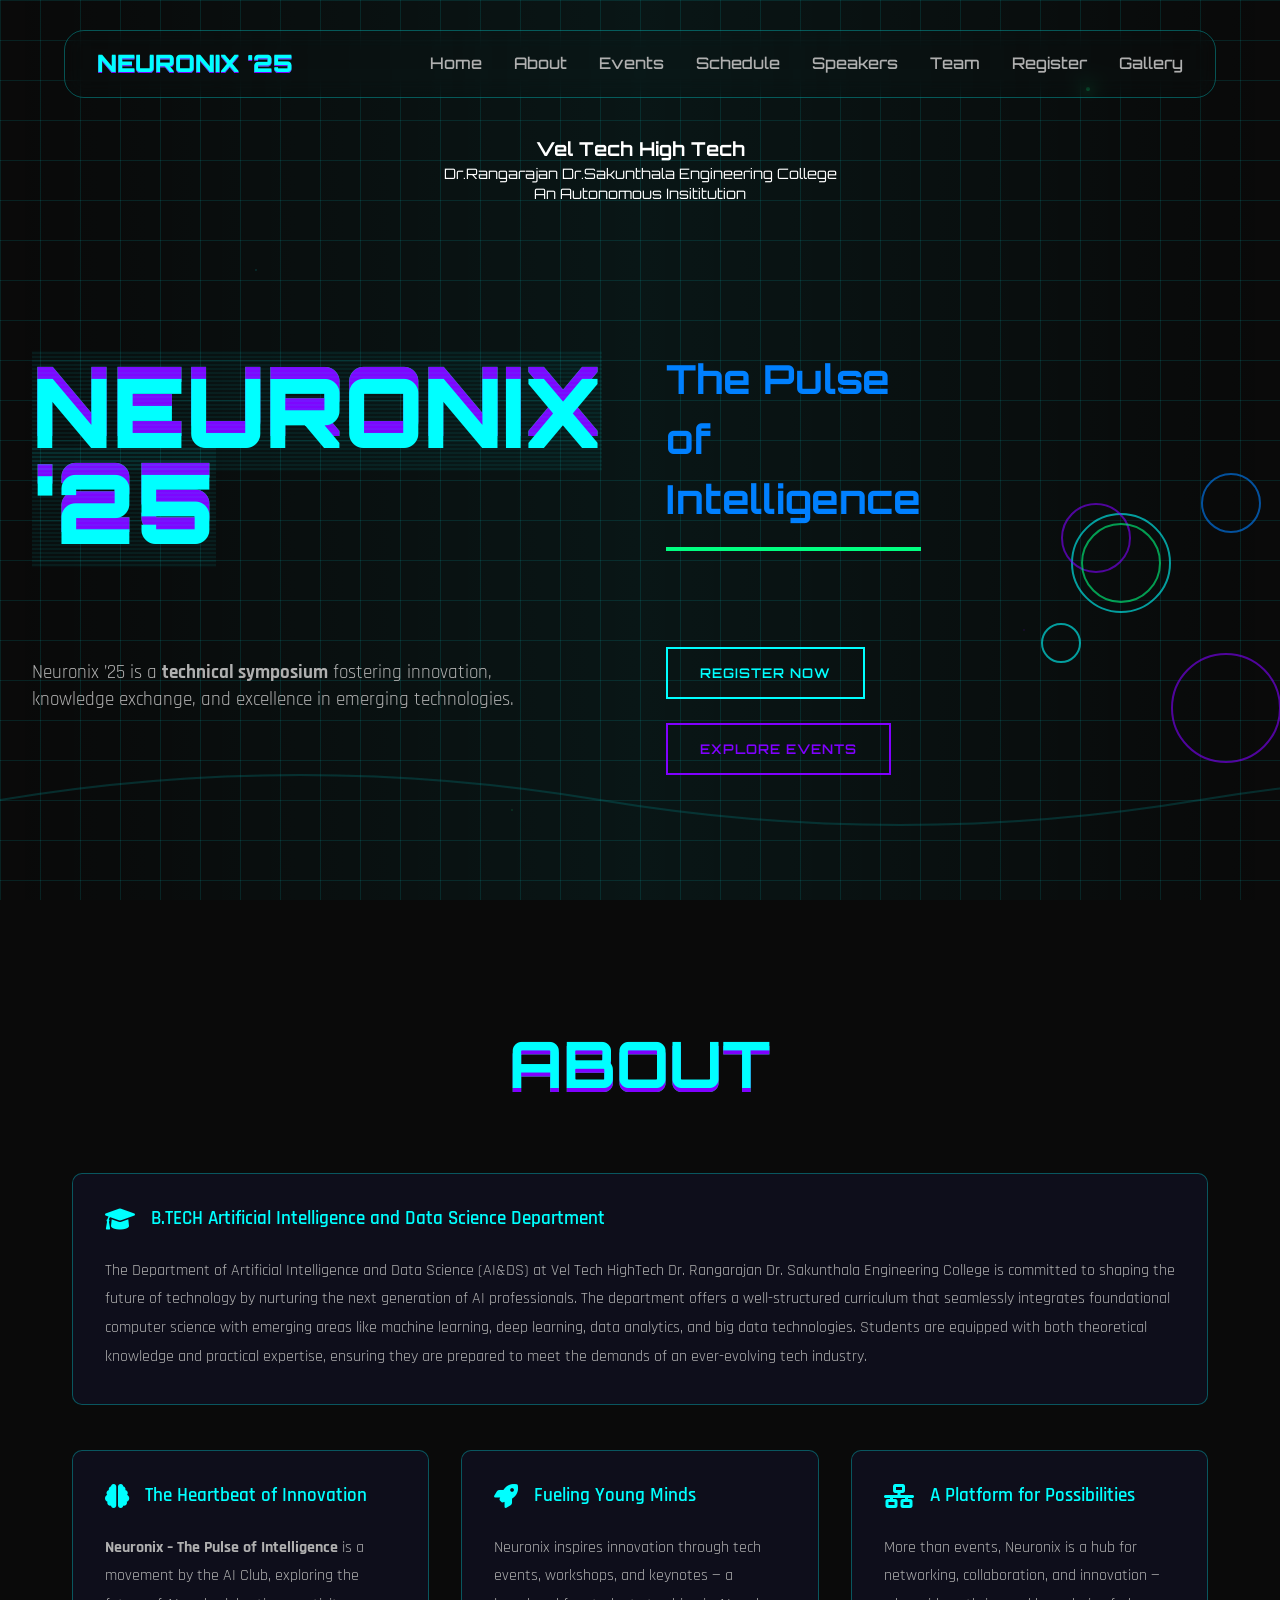
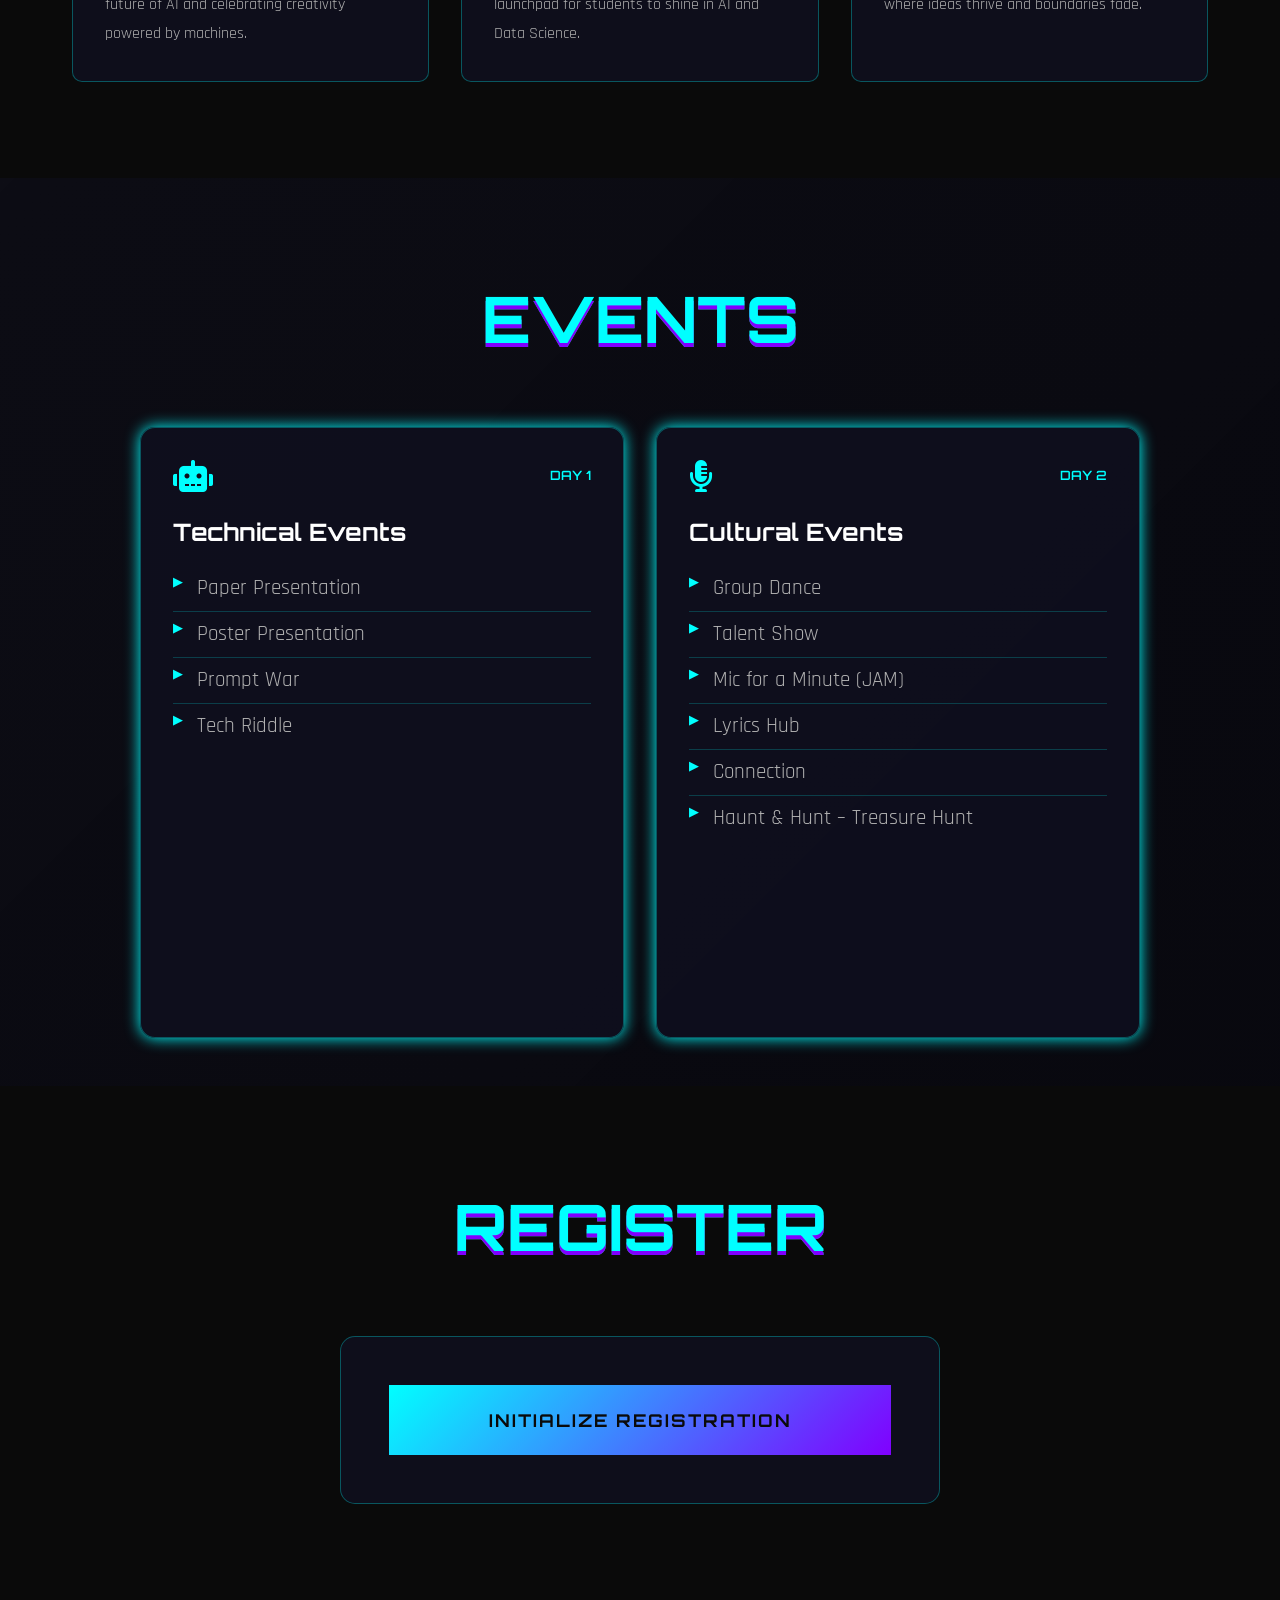
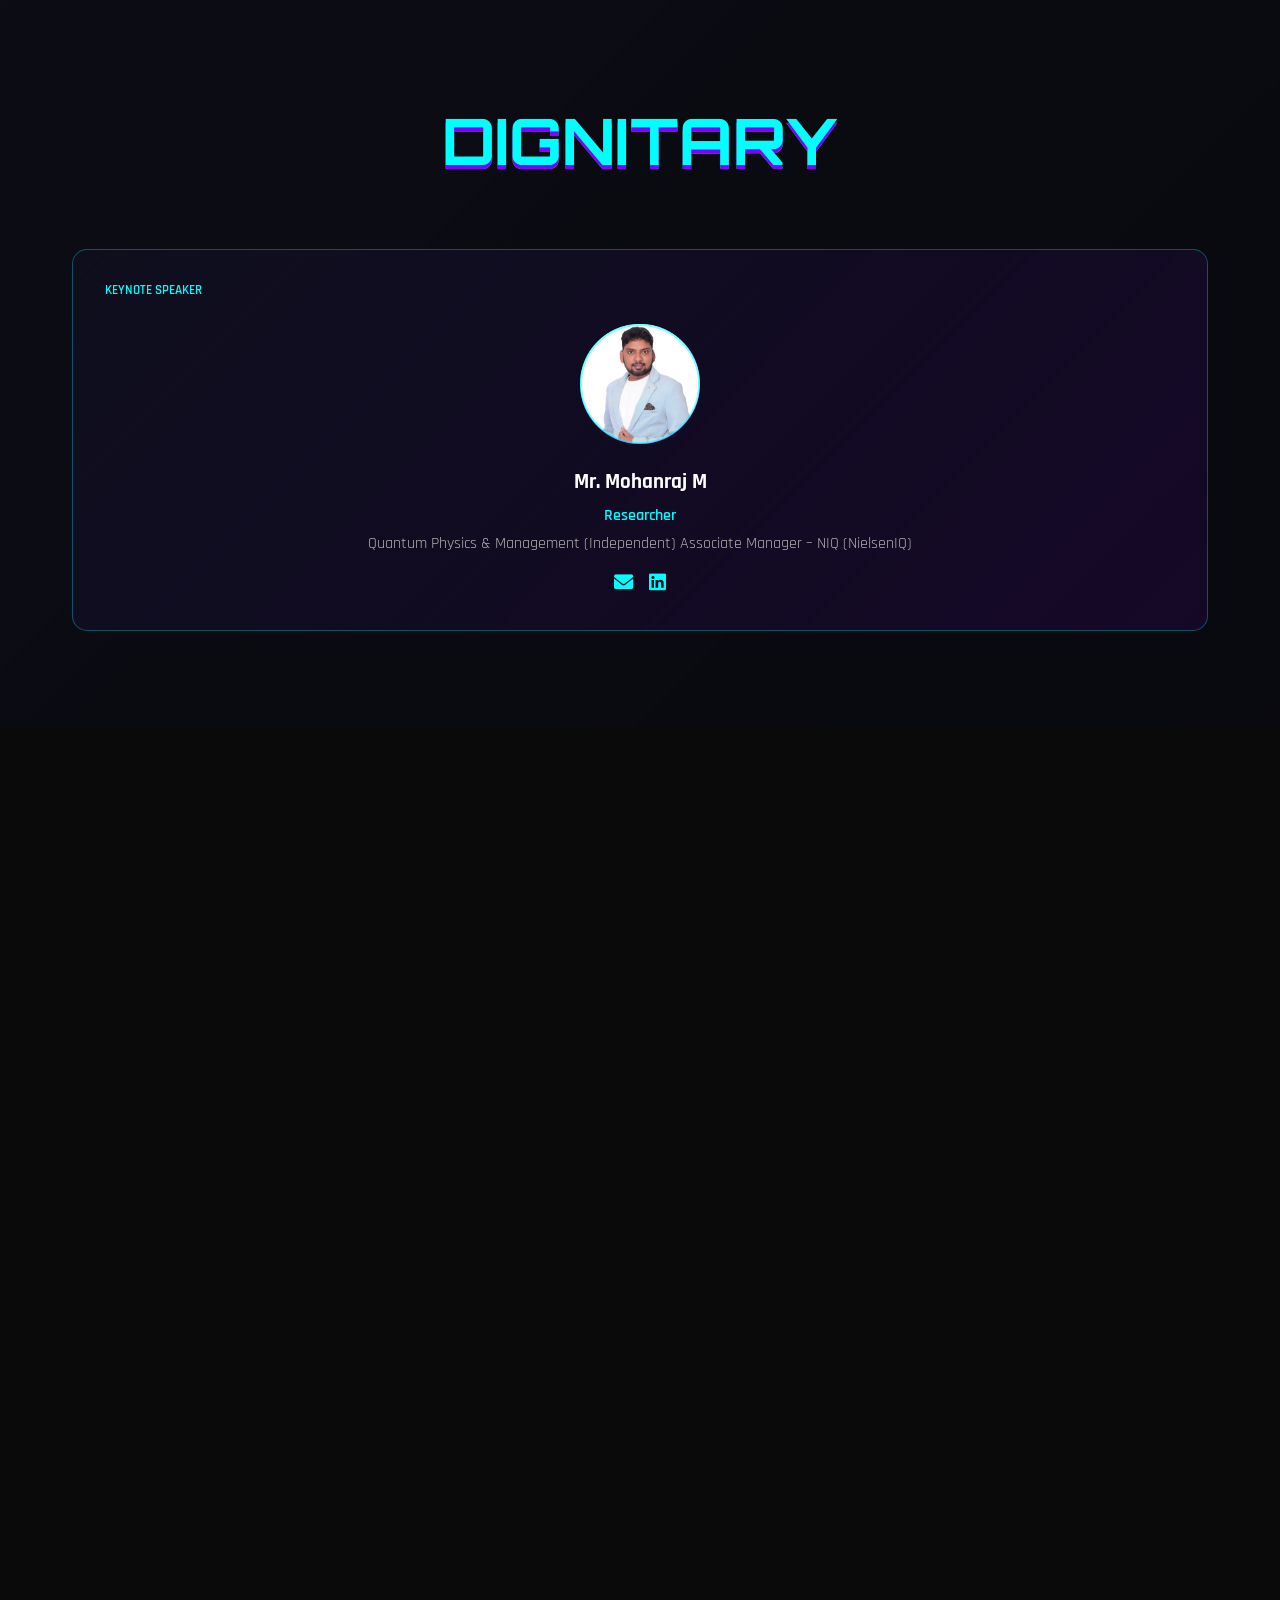
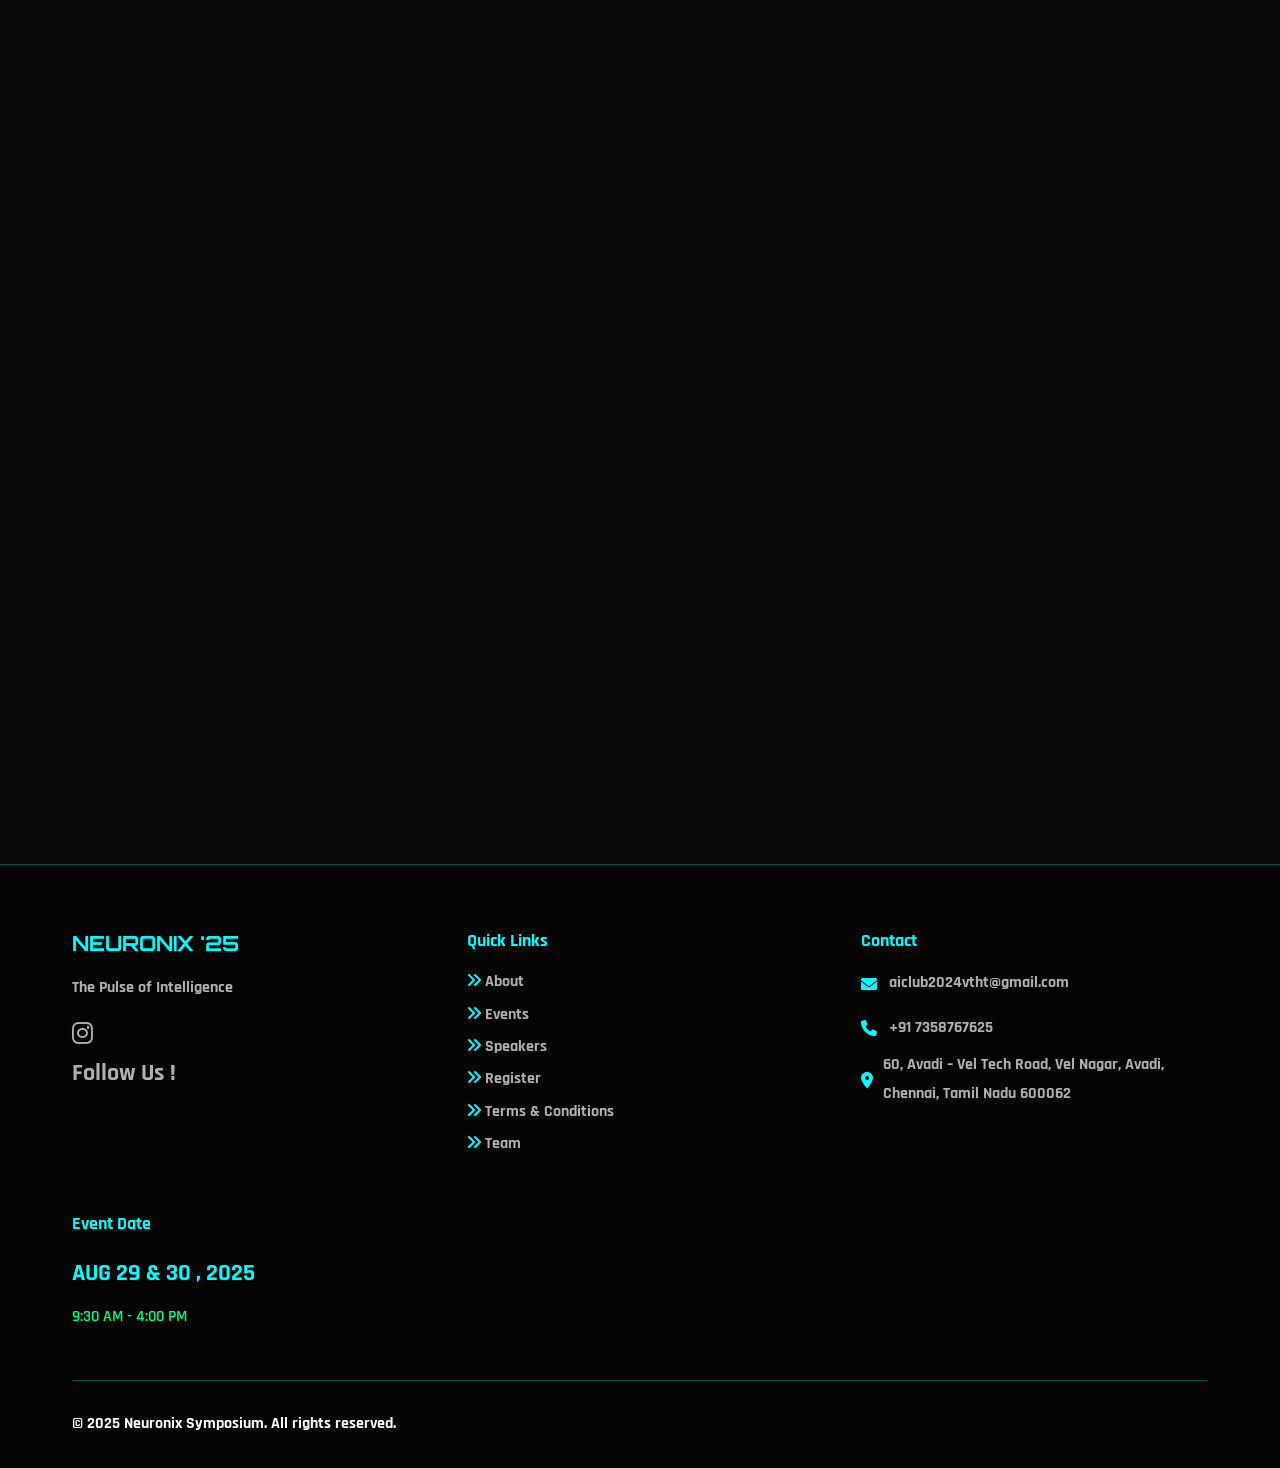
==== index.html @ be07443c "final" ====
<!DOCTYPE html>
<html lang="en">
<head>
    <meta charset="UTF-8">
    <meta name="viewport" content="width=device-width, initial-scale=1.0">
    <title>Neuronix '25 - The Pulse of Intelligence</title>
    <link rel="stylesheet" href="styles.css">
    <link href="https://fonts.googleapis.com/css2?family=Orbitron:wght@400;700;900&family=Rajdhani:wght@300;400;500;600;700&display=swap" rel="stylesheet">
    <link rel="stylesheet" href="https://cdnjs.cloudflare.com/ajax/libs/font-awesome/6.0.0/css/all.min.css">
</head>
<body>
    <iframe src="music.html" allow="autoplay" style="display: none;"></iframe>


    <!-- Background Animations -->
    <div class="bg-animation">
        <div class="neural-network"></div>
        <div class="data-stream"></div>
        <div class="circuit-board"></div>
        <div class="brainwave"></div>
    </div>

    <!-- Navigation -->
    <nav class="navbar">
        <div class="nav-container">
            <!-- <a href="index.html" class="nav-logo ">
                NEURONIX '25
                <img src="assets/image/logo.png" alt="" width="100px" height="50px">
            </a> -->
            <div class="nav-logo">
                <span class="glitch" data-text="NEURONIX '25">NEURONIX '25</span>
            </div>
            <ul class="nav-menu">
                <li><a href="#home" class="nav-link">Home</a></li>
                <li><a href="#about" class="nav-link">About</a></li>
                <li><a href="#events" class="nav-link">Events</a></li>
                <li><a href="#schedule" class="nav-link">Schedule</a></li>
                <li><a href="#speakers" class="nav-link">Speakers</a></li>
                <li><a href="#team" class="nav-link">Team</a></li>
                <li><a href="#register" class="nav-link">Register</a></li>
                <li><a href="gallery.html" class="nav-link gallery">Gallery</a></li>
                <!-- <li><a href="coreteam.html" class="nav-link CoreTeam">CoreTeam</a></li> -->

            </ul>
            <div class="hamburger">
                <span></span>
                <span></span>
                <span></span>
            </div>
        </div>
    </nav>
    <div class="clg-name">
        <!-- <img src="assets/image/logo.png" alt="Left Logo" class="logo left-logo"> -->
        <h3>Vel Tech High Tech</h3>
        <p>Dr.Rangarajan Dr.Sakunthala Engineering College</p>
        <p>An Autonomous Insititution</p>
    </div>

    <!-- Hero Section -->
    <section id="home" class="hero">
        <div class="hero-content">
            <h1 class="hero-title">
                <span class="glitch scanlines" data-text="NEURONIX '25">NEURONIX '25</span>
            </h1>
            <h2 class="hero-subtitle">
                <span class="pulse-text">The Pulse of Intelligence</span>
                <div class="heartbeat-line"></div>
            </h2>
            <p class="hero-description">
                Neuronix ’25 is a <strong>technical symposium</strong>  fostering innovation, knowledge exchange, and excellence in emerging technologies.
            </p>
            <div class="hero-buttons">
                <button class="cyber-btn primary" data-sound="button">
                    <span>Register Now</span>
                    <div class="btn-glow"></div>
                </button>
                <button class="cyber-btn secondary" data-sound="button">
                    <span>Explore Events</span>
                    <div class="btn-glow"></div>
                </button>
            </div>
        </div>
        <div class="hero-visual">
            <div class="hologram-container">
                <div class="hologram-brain">
                    <div class="brain-layer"></div>
                    <div class="brain-layer"></div>
                    <div class="brain-layer"></div>
                    <div class="brain-layer"></div>
                    <div class="brain-layer"></div>
                    <div class="brain-layer"></div>

                </div>
            </div>
        </div>
    </section>

    <!-- About Section -->
    <section id="about" class="about">
        <div class="container">
            <h2 class="section-title">
                <span class="glitch" data-text="ABOUT">ABOUT</span>
            </h2>
            <div class="dashboard-panel floating-panel" data-panel="1">
                    <div class="panel-header">
                        <i class="fas fa-graduation-cap"></i>
                        <span>B.TECH Artificial Intelligence and Data Science Department</span>
                    </div>
                    <div class="panel-content">
                        <p>The Department of Artificial Intelligence and Data Science (AI&DS) at Vel Tech HighTech Dr. Rangarajan Dr. Sakunthala Engineering College is committed to shaping the future of technology by nurturing the next generation of AI professionals. The department offers a well-structured curriculum that seamlessly integrates foundational computer science with emerging areas like machine learning, deep learning, data analytics, and big data technologies. Students are equipped with both theoretical knowledge and practical expertise, ensuring they are prepared to meet the demands of an ever-evolving tech industry.</p>
                    </div>
            </div>
            <br> <br>
            <div class="dashboard">
                <div class="dashboard-panel floating-panel" data-panel="1">
                    <div class="panel-header">
                        <i class="fas fa-brain"></i>
                        <span>The Heartbeat of Innovation</span>
                    </div>
                    <div class="panel-content">
                        <p><strong>Neuronix – The Pulse of Intelligence</strong> is a movement by the AI Club, exploring the future of AI and celebrating creativity powered by machines.</p>
                    </div>
                </div>
                <div class="dashboard-panel floating-panel" data-panel="2">
                    <div class="panel-header">
                        <i class="fas fa-rocket"></i>
                        <span>Fueling Young Minds</span>
                    </div>
                    <div class="panel-content">
                        <p>Neuronix inspires innovation through tech events, workshops, and keynotes — a launchpad for students to shine in AI and Data Science.</p>
                    </div>
                </div>
                <div class="dashboard-panel floating-panel" data-panel="3">
                    <div class="panel-header">
                        <i class="fas fa-network-wired"></i>
                        <span>A Platform for Possibilities</span>
                    </div>
                    <div class="panel-content">
                        <p>More than events, Neuronix is a hub for networking, collaboration, and innovation — where ideas thrive and boundaries fade.</p>
                    </div>
                </div>
            </div>
        </div>
    </section>

  <!-- Events Section -->
    <section id="events" class="events">
        <div class="container">
            <h2 class="section-title">
                <span class="glitch" data-text="EVENTS">EVENTS</span>
            </h2>
            <div class="events-grid">
                <div class="event-card hologram-card" data-event="Day1">
                    <div class="card-front">
                        <div class="card-header">
                            <i class="fas fa-robot"></i>
                            <span>Day 1</span>
                        </div>
                        <div class="card-content">
                            <h3>Technical Events</h3>
                            <ul class="event-list">
                                <li class="event-item">
                                    Paper Presentation
                                    <div class="event-description">
                                        <strong>Description:</strong> <br>
The Paper Presentation event offers a platform for individuals or teams to showcase their innovative ideas, research insights, or project outcomes through a technical paper. Topics can cover any domain within Artificial Intelligence and its applications, including Machine Learning, Data Science, Natural Language Processing, Computer Vision, AI in industry, society, and emerging technologies. The goal is to encourage original thinking, real-world relevance, and technical communication.
<br> <br>
<strong>Rules and Guidelines:</strong> <br>

Participation can be individual or in teams (maximum 3 members).
<br>
Abstract submission is mandatory (PDF format, maximum 300 words).
<br><br>
Final paper (if applicable) should follow IEEE or standard technical paper format (maximum 6 pages).
<br><br>
Participants must use slides (PPT or PDF format) for presentation and bring them on a USB drive.
<br><br>
<strong>Presentation Time:</strong><br>
 7 minutes + 3 minutes for Q&A.
<br>
All content must be original. Plagiarism will result in disqualification.
<br><br>
All team members must be present during the session.
<br><br>
Judges’ decisions will be final.
<br>
Certificates will be awarded to all presenting participants.

                                    </div>
                                </li>
                                <li class="event-item">
                                    Poster Presentation
                                    <div class="event-description">
                                        <strong>Description:</strong><br>
The Poster Presentation event invites participants to visually present their innovative ideas, projects, or research through engaging and informative posters. Topics can include any field of Artificial Intelligence and its applications such as Machine Learning, Data Science, Computer Vision, Deep Learning, and related emerging domains. This format allows for concise yet impactful communication of concepts.
<br><br>
<strong>Rules and Guidelines:</strong><br>

Participation can be individual or in teams (maximum 3 members).
<br>
Abstract submission is not required for poster presentations.
<br><br>
Posters must be printed in A2 or A1 size and brought to the venue.
<br><br>
<strong>Explanation Time: </strong><br>
Maximum 5 minutes per team during evaluation.
<br><br>
All content must be original. Plagiarism will result in disqualification.
<br><br>
All team members must be present during their session.
<br><br>
Judges’ decisions will be final.
<br>
Certificates will be awarded to all presenting participants.
                                    </div>
                                </li>
                                <li class="event-item">
                                    Prompt War
                                    <div class="event-description">
                                        <strong>Description:</strong> <br>
In this AI-powered challenge, participants will showcase their skill in prompt engineering—the craft of designing effective and intelligent instructions for AI models. From solving logical puzzles to generating creative content, participants must think quickly and communicate clearly to get the best possible outputs from the AI. It’s not just what you say—it’s how you prompt it. <br>

<br><strong>Rules and Guidelines:</strong> <br>


This is an individual event. <br>

Prompts will be crafted live based on specific tasks or categories, such as creative writing, code generation, summarization, image generation (if applicable), etc. <br>

AI outputs will be generated and evaluated in real-time using pre-set models/tools provided by the organizers. <br> <br>

Each participant will be given 3 different tasks, with a fixed time limit (e.g., 5 minutes per prompt). <br> <br>

Participants must submit their final prompt and the corresponding output within the allotted time. <br> <br>

Evaluation will be based on the effectiveness, creativity, and relevance of the prompt-output pair. <br> <br>

Judges’ decisions will be final. Certificates will be issued to winners and participants.
                                    </div>
                                </li>
                                <li class="event-item">
                                    Tech Riddle
                                    <div class="event-description">
                                        <strong>Description:</strong>
Techriddle is a fast-paced and brain-teasing event where participants must decode riddles, puzzles, and clues related to technology, computer science, AI, and the digital world. Whether it’s cracking logic-based challenges or identifying tech tools from cryptic hints, this event will test your wit, problem-solving ability, and tech-savviness under pressure. <br><br>

<strong>Rules and Guidelines:</strong> <br>

This is an individual event.
Participants will be presented with a series of tech-based riddles or puzzles—ranging from logical reasoning to decoding abbreviations, identifying tech personalities, or solving coding-themed brainteasers.
<br><br>
<strong>Each participant will get:</strong><br>
5 riddles/tasks in total
Fixed time limit (e.g., 15 minutes) to solve and submit answers.
<br><br>
Riddles may include formats such as:
Cryptic tech phrases. Visual/code-based hints. Logical deduction puzzles
<br><br>
“Guess the gadget/person/language/tool” style questions, Use of mobile phones, internet, or external help is strictly prohibited.
<br><br>
Judges’ decisions are final.
Certificates will be issued to winners and participants.
                                    </div>
                                </li>
                            </ul>

                        </div>
                    </div>
                    <div class="card-back">
                        <h3>About Day 1</h3>
                        <p>Experience the cutting-edge of technology with AI-focused workshops, research presentations, and thrilling tech challenges.</p>
                        <button class="view-more-btn" data-sound="modal">Register</button>
                    </div>
                </div>

                <div class="event-card hologram-card" data-event="Day2">
                    <div class="card-front">
                        <div class="card-header">
                            <i class="fa-solid fa-microphone-lines"></i>
                            <span>Day 2</span>
                        </div>
                        <div class="card-content">
                            <h3>Cultural Events</h3>
                            <ul class="event-list">
                                <li class="event-item">
                                    Group Dance
                                    <div class="event-description">
                                        <strong>Description:</strong><br>
Get ready to set the stage on fire! Group Dance is a high-energy event where rhythm meets creativity. Teams of passionate dancers will showcase their coordination, expressions, and choreography as they compete to impress the audience and judges. Whether it’s classical, hip-hop, fusion, or freestyle—bring your best moves and steal the spotlight!
<br><br>
<strong>Rules and Guidelines:</strong><br>
This is a team event. <br>
Each team can have about 7 members. <br><br>

<strong>Performance Time:</strong>
Maximum: 6 minutes
<br><br>
Props are allowed, but teams must bring their own and ensure safety.
<br><br>
Music must be submitted in MP3 format at least 2 days before the event to the cordinator.
<br><br>
Judges’ decisions are final. <br>
Certificates will be provided to winners and participants.
                                    </div>
                                </li>
                                <li class="event-item">
                                    Talent Show
                                    <div class="event-description">
                                        <strong>Description:</strong><br>
Everyone has a spark—Show Off is your stage to let it shine! Whether it’s dancing, singing, mimicry, beatboxing, stand-up comedy, or any other special skill, this event is all about celebrating individuality and talent. Step up solo, bring your best, and own the spotlight in front of an enthusiastic crowd!
<br><br>
<strong>Rules and Guidelines:</strong><br>
This is an individual event. <br>
Participants can perform any one talent of their choice, such as:
<br><br>
Dance. Singing. Mimicry. Beatboxing. Stand-up comedy. Instrumental music. Poetry or storytelling. Magic tricks or other unique personal skills
<br><br>
<strong>Performance Time:</strong><br>
Maximum: 6 minutes
<br><br>
Music tracks or supporting materials (if needed) must be submitted 2 days before the event in MP3 or standard format to the cordinator. Props are allowed but must be brought by the participant.
<br><br>
Judges’ decisions are final. Certificates will be given to winners and participants.
                                    </div>
                                </li>
                                <li class="event-item">
                                    Mic for a Minute (JAM)
                                    <div class="event-description">
                                        <strong>Description:</strong>
Ready. Set. Speak! Mic for a Minute is a thrilling test of spontaneity, fluency, and presence of mind. Participants must speak non-stop for one minute on a surprise topic—without repetition, hesitation, or deviation. It’s a fun, fast-paced event that challenges your wit, vocabulary, and ability to think on your feet! <br><br>

<strong>Rules and Guidelines:</strong>
This is an individual event.
Topics will be given on the spot. Each participant must speak continuously for 1 minute on the assigned topic.
<br><br>
The goal is to avoid:
Repetition (no repeating words or ideas). Hesitation (no unnatural pauses, fillers like "um", "uh"). Deviation (stay on the topic without straying). A moderator will monitor errors. Participants will be stopped if they break a rule.
<br><br>

Top scorers may face a final JAM round for the title. <br>
Judges’ decisions are final. <br>
Certificates will be issued to winners and participants.
                                    </div>
                                </li>
                                <li class="event-item">
                                    Lyrics Hub
                                    <div class="event-description">
                                        <strong>Description:</strong>
Think you know your favorite songs inside out? LyricsHub is the ultimate lyrical challenge where participants must identify songs from incomplete lines, twisted phrases, or hummed tunes. Whether you're a pop lover, a classical fan, or a Bollywood buff, your lyrical memory and music sense will be put to the test! <br><br>

<strong>Rules and Guidelines:</strong>
This is an individual or duo event.
<br>
Participants will be given audio clips, text snippets, or jumbled lyrics from popular songs.
<br><br>
Each participant/team will face a set of 5 challenges: <br>
Identify the song name and/or artist.Complete the missing lyrics.Unjumble the lyrics. Guess the song from a humming/audio clip. Rapid-fire round (optional/finalists only)
<br><br>
Time limit: Around 30 seconds per question.
<br><br>
No use of mobile phones or external help. Any such attempt will lead to disqualification. <br>
Bonus points for accuracy in lyrics  Judges’ decisions are final.Certificates will be awarded to winners and participants.
                                    </div>
                                </li>
                                <li class="event-item">
                                    Connection
                                    <div class="event-description">
                                        <strong>Description:</strong><br>
Connection is a mind-bending quiz event where logic meets creativity. Participants are presented with a series of clues—images, words, symbols, or phrases—and must find the hidden link that connects them all. It’s not just about what you see—it’s about how you think. Decode, connect, and conquer! <br><br>

<strong>Rules and Guidelines:</strong>
This is a team event. Each team can have 2–3 members. <br>

The event consists of multiple rounds such as: <br>

<strong>Visual Round:</strong> Identify the common connection between 3–4 images. <br>
<strong>Verbal Round:</strong> Connect a set of words, names, or facts. <br>
<strong>Audio/Video Round:</strong> Guess the theme from sound clips or short video clues. <br> <br>
Final Rapid Connect Round (for top-scoring teams): Quick-fire connections with increasing difficulty.
<br><br>
Each question will have a time limit (e.g., 30–60 secs). <br>
No use of mobile phones or internet during the event. Judges’/Quizmaster's decisions are final. Certificates will be given to winners and participants.
                                    </div>
                                </li>
                                <li class="event-item">
                                    Haunt & Hunt – Treasure Hunt
                                    <div class="event-description">
                                        <strong>Description:</strong><br>
Get ready to dive into a world of mystery, clues, and adrenaline! Haunt & Hunt is not your typical treasure hunt—it’s a race against time packed with riddles, haunted twists, and mind-boggling tasks. Participants must solve clues, decode messages, and uncover hidden secrets across the venue to reach the final treasure. Only the smartest, fastest, and most daring team will win the ultimate prize!
<br><br>
<strong>Rules and Guidelines:</strong><br>
This is an individual event. Participants will be given the first clue to begin the hunt. Solving each clue leads to the next location or challenge.
<br><br>
The event will include: <br>
Riddle-solving. Physical challenges or tasks. Observation and logic-based puzzles.
<br><br>
Themed zones (e.g., “haunted” checkpoints) for added thrill. Total number of checkpoints: 5 to 7, depending on the venue and time.
<br><br>
Time limit: participants must complete the hunt within the given time (e.g., 45–60 minutes).
<br><br>
<strong>Rules to follow:</strong><br>
No use of mobile phones or external help. Do not damage any property or clue materials. Stick together as a team—splitting is not allowed. Cheating or tampering with other team clues leads to disqualification. The team that reaches the final treasure first (with all clues completed correctly) will be declared the winner.
<br>
Judges' decisions are final. Certificates will be awarded to winners and all participants.
                                    </div>
                                </li>
                            </ul>

                        </div>
                    </div>
                    <div class="card-back">
                        <h3>About Day 2</h3>
                        <p>Showcase your creativity and talent through diverse cultural activities, performances, and interactive entertainment events.</p>
                        <button class="view-more-btn" data-sound="modal">Register</button>
                    </div>
                </div>
            </div>
        </div>
    </section>

        <!-- Registration Section -->
    <section id="register" class="registration">
        <div class="container">
            <h2 class="section-title">
                <span class="glitch" data-text="REGISTER">REGISTER</span>
            </h2>
            <div class="registration-form">
                <form id="regForm" class="cyber-form">
                    <!-- <div class="scan-line"></div>
                    <div class="form-header">
                        <h3>ACCESS REQUEST</h3>
                        <span class="form-id">FORM-REG-001</span>
                    </div> -->
                    
                    <!-- <div class="form-group">
                        <label for="fullName">Full Name</label>
                        <input type="text" id="fullName" name="fullName" required>
                        <div class="input-underline"></div>
                    </div>

                    <div class="form-group">
                        <label for="email">Email Address</label>
                        <input type="email" id="email" name="email" required>
                        <div class="input-underline"></div>
                    </div>

                    <div class="form-group">
                        <label for="institution">Institution</label>
                        <input type="text" id="institution" name="institution" required>
                        <div class="input-underline"></div>
                    </div>

                    <div class="form-group">
                        <label for="category">Category</label>
                        <select id="category" name="category" required>
                            <option value="">Select Category</option>
                            <option value="student">Student</option>
                            <option value="faculty">Faculty</option>
                            <option value="professional">Professional</option>
                            <option value="researcher">Researcher</option>
                        </select>
                        <div class="input-underline"></div>
                    </div>

                    <div class="form-group">
                        <label for="interests">Areas of Interest</label>
                        <textarea id="interests" name="interests" rows="3" placeholder="What AI topics interest you most?"></textarea>
                        <div class="input-underline"></div>
                    </div> -->

                    <button type="submit" class="cyber-btn submit-btn" data-sound="form">
                        <span class="btn-text">INITIALIZE REGISTRATION</span>
                        <div class="btn-scanner"></div>
                        <div class="btn-glow"></div>
                    </button>

                    <div class="processing-overlay">
                        <div class="processing-text">PROCESSING...</div>
                        <div class="processing-bar"></div>
                    </div>
                    
                </form>
            </div>
        </div>
    </section>
   

    <!-- Speakers Section -->
    <section id="speakers" class="speakers">
        <div class="container">
            <h2 class="section-title">
                <span class="glitch" data-text="DIGNITARY">DIGNITARY</span>
            </h2>
            <div class="speakers-grid">
                <div class="speaker-card holographic-id">
                    <div class="id-header">
                        <span class="access-level">KEYNOTE SPEAKER</span>
                        <!-- <span class="id-number">#001</span> -->
                    </div>
                    <div class="speaker-avatar">
                        <div class="avatar-placeholder">
                            <img src="assets/avatar/Mohanraj.webp" alt="" width="120px">
                            <!-- <i class="fas fa-user"></i> -->
                        </div>
                        <div class="hologram-effect"></div>
                    </div>
                    <div class="speaker-info">
                        <h3>Mr. Mohanraj M </h3>
                        <p class="title">Researcher</p>
                        <p class="company">Quantum Physics & Management (Independent)
Associate Manager – NIQ (NielsenIQ)</p>
                        <!-- <div class="expertise-tags">
                            <span>Deep Learning</span>
                            <span>Neural Networks</span>
                        </div> -->
                         <div class="contact-links">
                            <a href="#" class="contact-link"><i class="fas fa-envelope"></i></a>
                            <a href="https://www.linkedin.com/in/mohanraj-m-89809b145?utm_source=share&utm_campaign=share_via&utm_content=profile&utm_medium=ios_app" class="contact-link"><i class="fab fa-linkedin"></i></a>
                        </div>
                    </div>
                </div>

                <!-- <div class="speaker-card holographic-id">
                    <div class="id-header">
                        <span class="access-level">KEYNOTE SPEAKER</span>
                        <span class="id-number">#002</span>
                    </div>
                    <div class="speaker-avatar">
                        <div class="avatar-placeholder">
                            <img src="assets/avatar/woman.png" alt="" width="120px">
                            <i class="fas fa-user"></i>
                        </div>
                        <div class="hologram-effect"></div>
                    </div>
                    <div class="speaker-info">
                        <h3>Prof. Marcus Rodriguez</h3>
                        <p class="title">Machine Learning Pioneer</p>
                        <p class="company">MIT AI Lab</p>
                        <div class="expertise-tags">
                            <span>Quantum AI</span>
                            <span>Ethics</span>
                        </div>
                    </div>
                </div> -->

                <!-- <div class="speaker-card holographic-id">
                    <div class="id-header">
                        <span class="access-level">PANELIST</span>
                        <span class="id-number">#003</span>
                    </div>
                    <div class="speaker-avatar">
                        <div class="avatar-placeholder">
                            <img src="assets/avatar/man.png" alt="" width="120px">

                            <i class="fas fa-user"></i>
                        </div>
                        <div class="hologram-effect"></div>
                    </div>
                    <div class="speaker-info">
                        <h3>Dr. Aisha Patel</h3>
                        <p class="title">Robotics Engineer</p>
                        <p class="company">CyberTech Industries</p>
                        <div class="expertise-tags">
                            <span>Robotics</span>
                            <span>Computer Vision</span>
                        </div>
                    </div>
                </div> -->

                <!-- <div class="speaker-card holographic-id">
                    <div class="id-header">
                        <span class="access-level">WORKSHOP LEADER</span>
                        <span class="id-number">#004</span>
                    </div>
                    <div class="speaker-avatar">
                        <div class="avatar-placeholder">
                            <img src="assets/avatar/woman.png" alt="" width="120px">

                            <i class="fas fa-user"></i>
                        </div>
                        <div class="hologram-effect"></div>
                    </div>
                    <div class="speaker-info">
                        <h3>Alex Kim</h3>
                        <p class="title">Senior AI Developer</p>
                        <p class="company">FutureScope AI</p>
                        <div class="expertise-tags">
                            <span>NLP</span>
                            <span>Transformers</span>
                        </div>
                    </div>
                </div> -->
            </div>
        </div>
    </section>

 <!-- Schedule Section -->
    <section id="schedule" class="schedule">
        <div class="container">
            <h2 class="section-title">
                <span class="glitch" data-text="SCHEDULE">SCHEDULE</span>
            </h2>

            <div class="timeline-columns">
            <!-- Day 1 Timeline -->
                <div class="timeline-column">
                    <h3 style="font-size: 30px;" >Day 1</h3>
                    <div class="timeline">
                        <div class="timeline-item" data-time="09:00">
                            <div class="timeline-marker"></div>
                            <div class="timeline-content">
                                <h3>Opening Ceremony</h3>
                                <p><strong>Welcome address and keynote presentation</strong></p>
                                <span class="time-badge">9:30AM - 11:00AM</span>
                            </div>
                        </div>
                        <div class="timeline-item" data-time="10:30">
                            <div class="timeline-marker"></div>
                            <div class="timeline-content">
                                <h3>Duo & Group Events</h3>
                                <p> <strong>1. Paper Presentation (Group Event) <br> 2. Poster Presentation (Duo Event)</strong></p>
                                <p></p>

                                <span class="time-badge">11:00AM - 1:00PM</span>
                            </div>
                        </div>
                        <div class="timeline-item" data-time="12:00">
                            <div class="timeline-marker"></div>
                            <div class="timeline-content">
                                <h3>Duo Events</h3>
                                <p> <strong>Tech Riddle</strong></p>
                                <span class="time-badge">11:00AM - 12:00PM</span>
                            </div>
                        </div>
                        <div class="timeline-item" data-time="13:30">
                            <div class="timeline-marker"></div>
                            <div class="timeline-content">
                                <h3>Lunch Break</h3>
                                <p> <strong>Lunch will be provided for all registered participants of the symposium</strong></p>
                                <span class="time-badge">1:00PM - 2:00PM</span>
                            </div>
                        </div>
                        <div class="timeline-item" data-time="15:00">
                            <div class="timeline-marker"></div>
                            <div class="timeline-content">
                                <h3>Solo Events</h3>
                                <p><strong>Prompt War</strong></p>
                                <span class="time-badge">2:00PM - 3:00PM</span>
                            </div>
                        </div>
                        <div class="timeline-item" data-time="17:00">
                            <div class="timeline-marker"></div>
                            <div class="timeline-content">
                                <h3>Closing Ceremony</h3>
                                <p> <strong>Awards and future outlook presentation</strong></p>
                                <span class="time-badge">3:00PM - 3:30PM</span>
                            </div>
                        </div>
                    </div>
                </div>
                    <div class="timeline-column">
                    <h3 style="font-size: 30px;">Day 2</h3>
                    <div class="timeline">
                        <div class="timeline-item" data-time="09:00">
                            <div class="timeline-marker"></div>
                            <div class="timeline-content">
                                <h3>Opening Ceremony</h3>
                                <p><strong>Welcome address and keynote presentation</strong></p>
                                <span class="time-badge">9:30AM - 11:00AM</span>
                            </div>
                        </div>
                        <div class="timeline-item" data-time="10:30">
                            <div class="timeline-marker"></div>
                            <div class="timeline-content">
                                <h3>Duo Events</h3>
                                <p><strong> 1. Connection 2. Lyrics Hub <br>This Two events conndected parllelly</p>
                                <span class="time-badge">11:00AM - 12:00PM</span>
                            </div>
                        </div>
                        <div class="timeline-item" data-time="12:00">
                            <div class="timeline-marker"></div>
                            <div class="timeline-content">
                                <h3>Group Dance</h3>
                                <p> <strong> Conndected In Convention Center</strong> </p>
                                <span class="time-badge">11:00AM - 1:00PM</span>
                            </div>
                        </div>
                        <div class="timeline-item" data-time="13:30">
                            <div class="timeline-marker"></div>
                            <div class="timeline-content">
                                <h3>Lunch Break</h3>
                                <p> <strong>Lunch will be provided for all registered participants of the symposium</strong> </p>
                                <span class="time-badge">1:00PM - 2:00PM</span>
                            </div>
                        </div>
                        <div class="timeline-item" data-time="15:00">
                            <div class="timeline-marker"></div>
                            <div class="timeline-content">
                                <h3>Solo Events</h3>
                                <p> 1. Mic For Min (JAM)  2. Talent Show  <br><strong>This Two events conndected parllelly</p>
                                <span class="time-badge">2:00PM - 3:00PM</span>
                            </div>
                        </div>
                        <div class="timeline-item" data-time="17:00">
                            <div class="timeline-marker"></div>
                            <div class="timeline-content">
                                <h3>Complimentary Events</h3>
                                <p>It is a complimentary event for all pass holders</p>
                                <span class="time-badge">12:00PM - 3:30PM</span>
                            </div>
                        </div>
                    </div>
                </div>
            </div>
        </div>
    </section>

    <!-- Team Section -->
    <section id="team" class="team">
        <div class="container">
            <h2 class="section-title">
                <span class="glitch" data-text="TEAM">TEAM</span>
            </h2>
            <div class="team-grid">
                <div class="team-card access-card">
                    <div class="card-header">
                        <span class="clearance-level">PRESIDENT</span>
                        <span class="card-id">001</span>
                    </div>
                    <div class="team-avatar">
                        <div class="avatar-placeholder">
                            <img src="assets/team/Dhanush.webp" alt="" width="100px">

                            <!-- <i class="fas fa-user-tie"></i> -->
                        </div>
                    </div>
                    <div class="team-info">
                        <h3>Dhanush M</h3>
                        <p class="role">President</p>
                        <!-- <p class="department">Computer Science</p> -->
                        <!-- <div class="contact-links">
                            <a href="#" class="contact-link"><i class="fas fa-envelope"></i></a>
                            <a href="#" class="contact-link"><i class="fab fa-linkedin"></i></a>
                        </div> -->
                    </div>
                </div>

                <div class="team-card access-card">
                    <div class="card-header">
                        <span class="clearance-level">VICE PRESIDENT</span>
                        <span class="card-id">002</span>
                    </div>
                    <div class="team-avatar">
                        <div class="avatar-placeholder">
                            <img src="assets/team/ashtami.webp" alt="" width="100px">
                            <!-- <i class="fas fa-user-cog"></i> -->
                        </div>
                    </div>
                    <div class="team-info">
                        <h3>Ashtami</h3>
                        <p class="role">Vice President</p>
                        <!-- <p class="department">Vice President</p> -->
                        <!-- <div class="contact-links">
                            <a href="#" class="contact-link"><i class="fas fa-envelope"></i></a>
                            <a href="#" class="contact-link"><i class="fab fa-github"></i></a>
                        </div> -->
                    </div>
                </div>

                <div class="team-card access-card">
                    <div class="card-header">
                        <span class="clearance-level">SECRETARY</span>
                        <span class="card-id">003</span>
                    </div>
                    <div class="team-avatar">
                        <div class="avatar-placeholder">
                            <img src="assets/team/Charan.webp" alt="" width="100px">
                            <!-- <i class="fas fa-user-friends"></i> -->
                        </div>
                    </div>
                    <div class="team-info">
                        <h3>Charan B</h3>
                        <p class="role">Secretary</p>
                        <!-- <p class="department">Student Affairs</p> -->
                        <!-- <div class="contact-links">
                            <a href="#" class="contact-link"><i class="fas fa-envelope"></i></a>
                            <a href="#" class="contact-link"><i class="fab fa-twitter"></i></a>
                        </div> -->
                    </div>
                </div>

                <div class="team-card access-card">
                    <div class="card-header">
                        <span class="clearance-level">JOINT SECRETARY</span>
                        <span class="card-id">004</span>
                    </div>
                    <div class="team-avatar">
                        <div class="avatar-placeholder">
                            <img src="assets/team/Shyam Sundar.webp" alt="" width="100px">

                            <!-- <i class="fas fa-user-graduate"></i> -->
                        </div>
                    </div>
                    <div class="team-info">
                        <h3>Shyam Sundar R</h3>
                        <p class="role">Joint Secretary</p>
                        <!-- <p class="department">Machine Learning Club</p> -->
                        <div class="contact-links">
                            <a href="#" class="contact-link"><i class="fas fa-envelope"></i></a>
                            <a href="#" class="contact-link"><i class="fab fa-instagram"></i></a>
                        </div>
                    </div>
                </div>
                <div class="team-card access-card">
                    <div class="card-header">
                        <span class="clearance-level">TREASURY</span>
                        <span class="card-id">005</span>
                    </div>
                    <div class="team-avatar">
                        <div class="avatar-placeholder">
                            <img src="assets/team/HarshineeR.webp" alt="" width="100px">

                            <!-- <i class="fas fa-user-graduate"></i> -->
                        </div>
                    </div>
                    <div class="team-info">
                        <h3>Harshinee R</h3>
                        <p class="role">Treasury</p>
                        <!-- <p class="department">Machine Learning Club</p> -->
                        <!-- <div class="contact-links">
                            <a href="#" class="contact-link"><i class="fas fa-envelope"></i></a>
                            <a href="#" class="contact-link"><i class="fab fa-instagram"></i></a>
                        </div> -->
                    </div>
                </div>
            </div>
        </div>
    </section>

     <!--OUR Senior SECTION -->
      <section class="our-senior">
        <h2 style="margin-top: 50px;" class="section-title">
                <span class="glitch" data-text="Our Seniors Review">Our Seniors Review</span>
            </h2>
  <div class="slider">
    <div class="slide-track">
      <!-- Repeat this .card as many times as needed -->
      <div class="card">
        <img src="assets/senior/SOUNDARYA.webp" alt="Senior Photo">
        <div class="review">
          <p>"Hearing about Neuronix makes me proud—our department continues to raise the bar every year!"</p>
        </div>
      </div>

      <div class="card">
        <img src="assets/senior/DARSAN.webp" alt="Senior Photo">
        <div class="review">
          <p>"Even after passing out, it’s inspiring to see our department launching a platform like Neuronix."</p>
        </div>
      </div>

      <div class="card">
        <img src="assets/senior/HAMSA GEETHA.webp" alt="Senior Photo">
        <div class="review">
          <p>"Neuronix shows how far the department has come—innovative, bold, and future-focused!"</p>
        </div>
      </div>

      <div class="card">
        <img src="assets/senior/KARTHICK.webp" alt="Senior Photo">
        <div class="review">
          <p>"I wish we had Neuronix during my time—proud to see the department evolving with such events."</p>
        </div>
      </div>

      <div class="card">
        <img src="assets/senior/KARTHIKEYAN.webp" alt="Senior Photo">
        <div class="review">
          <p>"Neuronix reflects the creative and technical spirit our department always stood for."</p>
        </div>
      </div>

      <div class="card">
        <img src="assets/senior/UMA MAHESHWARI.webp" alt="Senior Photo">
        <div class="review">
          <p>"It’s great to see Neuronix turning ideas into action—our department keeps inspiring!"</p>
        </div>
      </div>
      <!-- Add more if needed -->
    </div>
  </div>
</section>

    <!-- Footer -->
    <footer class="footer">
        <div class="neural-grid"></div>
        <div class="container">
            <div class="footer-content">
                <div class="footer-section">
                    <h3>NEURONIX '25</h3>
                    <p>The Pulse of Intelligence</p>
                    <div class="social-links">
                        <a href="https://www.instagram.com/aiclub_vtht/" class="social-link glow-link" data-sound="button">
                            
                            <i class="fab fa-instagram"></i>
                            <p>Follow Us !</p>
                        </a>
                    </div>
                </div>
                <div class="footer-section">
                    <h4>Quick Links</h4>
                    <ul >
                        <li><a style="z-index: 6;" href="#about" class="glow-link"> About</a></li>
                        <li><a href="#events" class="glow-link"> Events</a></li>
                        <li><a href="#speakers" class="glow-link"> Speakers</a></li>
                        <li><a href="#register" class="glow-link"> Register</a></li>
                        <li><a href="#Terms" class="glow-link"> Terms & Conditions</a></li>
                        <li><a href="#team" class="glow-link"> Team</a></li>    

                        

                    </ul>
                </div>
                <div class="footer-section">
                    <h4>Contact</h4>
                    <div class="contact-info">
                        <p>
                            <i class="fas fa-envelope"></i> 
                            <a href="mailto:aiclub2024vtht@gmail.com" class="glow-link">aiclub2024vtht@gmail.com</a>
                        </p>
                        </p>
                        <p>
                            <i class="fas fa-phone"></i>
                             <a href="tel:+917358767625" class="glow-link">+91 7358767625</a>
                        </p>
                        <p>
                            <i class="fas fa-map-marker-alt"></i>
                             <a href="https://maps.app.goo.gl/1ayx7rAYiEfRechw9" target="_blank" class="glow-link">
                                60, Avadi – Vel Tech Road, Vel Nagar, Avadi, Chennai, Tamil Nadu 600062
                            </a>
                            </p>
                    </div>
                </div>
                <div class="footer-section">
                    <h4>Event Date</h4>
                    <div class="event-date">
                        <p class="date-text">AUG 29 & 30 , 2025</p>
                        <p class="time-text">9:30 AM - 4:00 PM</p>
                    </div>
                </div>
            </div>
            <div class="footer-bottom">
                <p>&copy; 2025 Neuronix Symposium. All rights reserved.</p>
                <!-- <div class="tech-badge">
                    <a href="https://zenlo.in"><span>Designed & Developed By <a class="zenlo" href="https://zenlo.in">Zenlo</a></span></a>
                </div> -->
            </div>
        </div>
    </footer>

    <!-- Modal for Event Details -->
    <div id="eventModal" class="modal">
        <div class="modal-content cyber-modal">
            <div class="modal-header">
                <h3 id="modalTitle">Event Details</h3>
                <span class="close-modal">&times;</span>
            </div>
            <div class="modal-body">
                <div id="modalContent">
                    <!-- Content will be populated by JavaScript -->
                </div>
            </div>
        </div>
    </div>

    <script src="script.js"></script>
</body>
</html>
---- styles.css ----
/* CSS Custom Properties for Cyberpunk Theme */

@import url('https://fonts.googleapis.com/css2?family=Orbitron:wght@400..900&display=swap');
@import url('https://fonts.googleapis.com/css2?family=Press+Start+2P&display=swap');
:root {
    --primary-cyan: #00ffff;
    --electric-blue: #0080ff;
    --neon-purple: #8000ff;
    --neon-green: #00ff80;
    --dark-bg: #0a0a0a;
    --darker-bg: #050505;
    --card-bg: rgba(16, 16, 32, 0.8);
    --border-glow: rgba(0, 255, 255, 0.3);
    --text-primary: #ffffff;
    --text-secondary: #b0b0b0;
    --font-primary: 'Orbitron', monospace;
    --font-secondary: 'Rajdhani', sans-serif;
}

/* Reset and Base Styles */
* {
    margin: 0;
    padding: 0;
    box-sizing: border-box;
}

html {
    scroll-behavior: smooth;
}

body {
    font-family: var(--font-secondary);
    background: var(--dark-bg);
    color: var(--text-primary);
    line-height: 1.4;
    /* overflow-x: hidden !important; */
}
html, body {
    margin: 0;
  padding: 0;
  overflow-x: hidden;
  /* height: 100%;
   margin: 0;
  padding: 0;
  width: 100%; */
}

/* Background Animations */
.bg-animation {
    position: fixed;
    top: 0;
    left: 0;
    width: 100%;
    height: 100%;
    z-index: -2;
    pointer-events: none;
}

.neural-network {
    position: absolute;
    width: 100%;
    height: 100%;
    background: 
        radial-gradient(circle at 20% 30%, rgba(0, 255, 255, 0.1) 1px, transparent 1px),
        radial-gradient(circle at 80% 70%, rgba(128, 0, 255, 0.1) 1px, transparent 1px),
        radial-gradient(circle at 40% 90%, rgba(0, 255, 128, 0.1) 1px, transparent 1px);
    animation: neuralPulse 4s ease-in-out infinite;
}

.data-stream {
    position: absolute;
    width: 100%;
    height: 100%;
    background: linear-gradient(
        90deg,
        transparent 0%,
        rgba(0, 255, 255, 0.05) 50%,
        transparent 100%
    );
    animation: dataFlow 6s linear infinite;
}

.circuit-board {
    position: absolute;
    width: 100%;
    height: 100%;
    background-image: 
        linear-gradient(90deg, rgba(0, 255, 255, 0.1) 1px, transparent 1px),
        linear-gradient(rgba(0, 255, 255, 0.1) 1px, transparent 1px);
    background-size: 40px 40px;
    animation: circuitGlow 8s ease-in-out infinite;
}

.brainwave {
    position: absolute;
    bottom: 0;
    width: 100%;
    height: 200px;
    background: url("data:image/svg+xml,%3Csvg viewBox='0 0 1200 200' xmlns='http://www.w3.org/2000/svg'%3E%3Cpath d='M0 100 Q300 50 600 100 T1200 100' stroke='%23008080' stroke-width='2' fill='none' opacity='0.3'/%3E%3C/svg%3E");
    animation: brainwaveFlow 3s ease-in-out infinite;
}

/* Keyframe Animations */
@keyframes neuralPulse {
    0%, 100% { opacity: 0.3; }
    50% { opacity: 0.7; }
}

@keyframes dataFlow {
    0% { transform: translateX(-100%); }
    100% { transform: translateX(100%); }
}

@keyframes circuitGlow {
    0%, 100% { opacity: 0.2; }
    50% { opacity: 0.5; }
}

@keyframes brainwaveFlow {
    0% { transform: translateY(10px); }
    50% { transform: translateY(-10px); }
    100% { transform: translateY(10px); }
}

@keyframes glitch {
    0% { transform: translate(0); }
    20% { transform: translate(-2px, 2px); }
    40% { transform: translate(-2px, -2px); }
    60% { transform: translate(2px, 2px); }
    80% { transform: translate(2px, -2px); }
    100% { transform: translate(0); }
}

@keyframes scanlines {
    0% { background-position: 0 0; }
    100% { background-position: 0 50px; }
}

@keyframes pulse {
    0%, 100% { opacity: 1; }
    50% { opacity: 0.3; }
}

@keyframes heartbeat {
    0% { transform: scaleX(1); }
    10% { transform: scaleX(1.2); }
    20% { transform: scaleX(1); }
    30% { transform: scaleX(1.5); }
    40% { transform: scaleX(1); }
    100% { transform: scaleX(1); }
}

@keyframes fadeInUp {
    from {
        opacity: 0;
        transform: translateY(30px);
    }
    to {
        opacity: 1;
        transform: translateY(0);
    }
}

@keyframes floatPanel {
    0%, 100% { transform: translateY(0); }
    50% { transform: translateY(-10px); }
}

@keyframes hologramFlicker {
    0%, 100% { opacity: 1; }
    5% { opacity: 0.8; }
    10% { opacity: 1; }
    15% { opacity: 0.9; }
    20% { opacity: 1; }
}

/* Navigation */
.navbar {
    /* background-color: red; */
    /* position: fixed;
    top: 0;
    width: 100%;
    background: rgba(10, 10, 10, 0.95);
    backdrop-filter: blur(10px);
    border-bottom: 1px solid var(--border-glow);
    z-index: 1000;
    padding: 1rem 0; */

    /* position: absolute; */
    position: fixed;
    top: 10px;
    width: 90%;
    left: 5%;
    backdrop-filter: blur(10px);
    -webkit-backdrop-filter: blur(10px);
    border: 1px solid var(--border-glow);
    z-index: 999;
    padding: 1rem 0;
    margin-top: 20px;
    border-radius: 20px;
}

.nav-container {
    max-width: 1200px;
    margin: 0 auto;
    display: flex;
    justify-content: space-between;
    align-items: center;
    padding: 0 2rem;
}

.nav-logo span {
    font-family: var(--font-primary);
    font-size: 1.5rem;
    font-weight: 900;
    color: var(--primary-cyan);
}

.nav-menu {
    display: flex;
    list-style: none;
    gap: 2rem;
    border-radius: 30px;
    backdrop-filter: blur(10px);
    -webkit-backdrop-filter: blur(10px);
}

.nav-link {
    color: var(--text-secondary);
    font-family: var(--font-primary);
    text-decoration: none;
    font-weight: 500;
    transition: all 0.3s ease;
    position: relative;
}

.nav-link:hover {
    color: var(--primary-cyan);
    text-shadow: 0 0 10px var(--primary-cyan);
}

.nav-link::after {
    content: '';
    position: absolute;
    bottom: -5px;
    left: 0;
    width: 0;
    height: 2px;
    background: var(--primary-cyan);
    transition: width 0.3s ease;
}

.nav-link:hover::after {
    width: 100%;
}

.hamburger {
    display: none;
    flex-direction: column;
    cursor: pointer;
}

.hamburger span {
    width: 25px;
    height: 3px;
    background: var(--primary-cyan);
    margin: 3px 0;
    transition: 0.3s;
}

/* Glitch Effect */
.glitch {
    position: relative;
    color: var(--primary-cyan);
    font-family: var(--font-primary);
    animation: glitch 0.3s ease-in-out infinite;
}

.glitch::before,
.glitch::after {
    content: attr(data-text);
    position: absolute;
    top: 0;
    left: 0;
    /* width: 100%; */
    height: 100%;
}

.glitch::before {
    animation: glitch 0.3s ease-in-out infinite reverse;
    color: var(--neon-purple);
    z-index: -1;
}

.glitch::after {
    animation: glitch 0.3s ease-in-out infinite;
    color: var(--neon-green);
    z-index: -2;
}

.scanlines {
    background: linear-gradient(
        transparent 0%,
        rgba(0, 255, 255, 0.1) 50%,
        transparent 100%
    );
    background-size: 100% 4px;
    animation: scanlines 2s linear infinite;
}

/* College Name  */
.clg-name {
    text-align: center;

}

/* .clg-name img {
    width: 60px;
    height: 60px;
} */
.clg-name h3 {
    /* color: var(--primary-cyan); */
    margin-top: 8.5rem;
    font-size: 1.2rem;
    font-family: var(--font-primary);

}
.clg-name p {
    /* color: var(--primary-cyan); */
    font-size: 0.9rem;
    font-family: var(--font-primary);

}

/* Hero Section */
.hero {
    min-height: 80vh;
    display: flex;
    align-items: center;
    padding: 0 2rem;
    position: relative;
    /* overflow: hidden; */
}

.hero-content {
    max-width: 1200px;
    margin: 0 auto;
    display: grid;
    grid-template-columns: 1fr 1fr;
    gap: 4rem;
    align-items: center;
    width: 100%;
}

.hero-title {
    font-size: clamp(3rem, 8vw, 6rem);
    font-family: var(--font-primary);
    font-weight: 900;
    margin-bottom: 1rem;
    line-height: 1;
}

.hero-subtitle {
    font-size: clamp(1.5rem, 4vw, 2.5rem);
    margin-bottom: 2rem;
    position: relative;
}

.pulse-text {
    animation: pulse 2s ease-in-out infinite;
    color: var(--electric-blue);
    font-family: "Orbitron", sans-serif;
}

.heartbeat-line {
    width: 100%;
    height: 4px;
    background: var(--neon-green);
    margin-top: 1rem;
    animation: heartbeat 2s ease-in-out infinite;
    transform-origin: left;
}

.hero-description {
    font-size: 1.2rem;
    color: var(--text-secondary);
    margin-bottom: 3rem;
    max-width: 500px;
}

.hero-buttons {
    display: flex;
    gap: 1.5rem;
    flex-wrap: wrap;
}

.cyber-btn {
    position: relative;
    padding: 1rem 2rem;
    background: transparent;
    border: 2px solid var(--primary-cyan);
    color: var(--primary-cyan);
    font-family: var(--font-primary);
    font-weight: 600;
    cursor: pointer;
    overflow: hidden;
    transition: all 0.3s ease;
    text-transform: uppercase;
    letter-spacing: 1px;
}

.cyber-btn:hover {
    color: var(--primary-cyan);
    box-shadow: 0 0 20px var(--primary-cyan);
}

.cyber-btn.primary {
    border-color: var(--primary-cyan);
}

.cyber-btn.secondary {
    border-color: var(--neon-purple);
    color: var(--neon-purple);
}

.cyber-btn.secondary:hover {
    box-shadow: 0 0 20px var(--neon-purple);
}

.btn-glow {
    position: absolute;
    top: 0;
    left: -100%;
    width: 100%;
    height: 100%;
    background: linear-gradient(90deg, transparent, rgba(0, 255, 255, 0.8), transparent);
    transition: left 0.5s ease;
}

.cyber-btn:hover .btn-glow {
    left: 100%;
}

/* Hero Visual */
.hero-visual {
    display: flex;
    justify-content: center;
    align-items: center;
}

.hologram-container {
    width: 400px;
    height: 400px;
    position: relative;
}

.hologram-brain {
    width: 100%;
    height: 100%;
    position: relative;
}

/* Each brain-layer will orbit around the center */
.brain-layer {
    position: absolute;
    top: 50%;
    left: 50%;
    border: 2px solid var(--primary-cyan);
    border-radius: 50%;
    transform-origin: center -150px; /* radius of rotation */
    opacity: 0.6;
}

.brain-layer:nth-child(1) {
    width: 100px;
    height: 100px;
    margin: -50px 0 0 -50px;
    border-color: var(--primary-cyan);
    animation: rotateCircle 6s linear infinite;
}

.brain-layer:nth-child(2) {
    width: 70px;
    height: 70px;
    margin: -60px 0 0 -60px;
    border-color: var(--neon-purple);
    animation: rotateCircleReverse 10s linear infinite;
}

.brain-layer:nth-child(3) {
    width: 80px;
    height: 80px;
    margin: -40px 0 0 -40px;
    border-color: var(--neon-green);
    animation: rotateCircle 8s linear infinite;
}

.brain-layer:nth-child(4) {
    width: 110px;
    height: 110px;
    margin: 90px 0 0 50px;
    border-color: var(--neon-purple);
    animation: rotateCircleReverse 7s linear infinite;

}
.brain-layer:nth-child(5) {
    width: 60px;
    height: 60px;
    margin: -90px 10px 0 80px;
    border-color: var(--electric-blue);
    animation: rotateCircleReverse 6s linear infinite;
}
.brain-layer:nth-child(6) {
    width: 40px;
    height: 40px;
    margin: 60px 0 -90px -80px;
    border-color: var(--primary-cyan);
    animation: rotateCircle 4s linear infinite;
}


/* Rotation keyframes */
@keyframes rotateCircle {
    0% {
        transform: rotate(0deg) translateY(-150px) rotate(0deg);
    }
    100% {
        transform: rotate(360deg) translateY(-150px) rotate(-360deg);
    }
}

@keyframes rotateCircleReverse {
    0% {
        transform: rotate(0deg) translateY(-150px) rotate(0deg);
    }
    100% {
        transform: rotate(-360deg) translateY(-150px) rotate(360deg);
    }
}

/* .hologram-brain {
    width: 100%;
    height: 100%;
    position: relative;
    animation: hologramFlicker 3s ease-in-out infinite;
}

.brain-layer {
    position: absolute;
    width: 100%;
    height: 100%;
    border: 2px solid var(--primary-cyan);
    border-radius: 50%;
    opacity: 0.3;
    animation: floatPanel 4s ease-in-out infinite;
}

.brain-layer:nth-child(1) {
    animation-delay: 0s;
    border-color: var(--primary-cyan);
}

.brain-layer:nth-child(2) {
    animation-delay: 1s;
    border-color: var(--neon-purple);
    transform: scale(0.8);
}

.brain-layer:nth-child(3) {
    animation-delay: 2s;
    border-color: var(--neon-green);
    transform: scale(0.6);
} */

/* Container */
.container {
    max-width: 1200px;
    margin: 0 auto;
    padding: 0 2rem;
}

/* Section Titles */
.section-title {
    font-size: clamp(2.5rem, 6vw, 4rem);
    font-family: var(--font-primary);
    text-align: center;
    margin-bottom: 4rem;
    position: relative;
}

/* About Section */
.about {
    padding: 6rem 0;
    position: relative;
}

.dashboard {
    display: grid;
    grid-template-columns: repeat(auto-fit, minmax(300px, 1fr));
    gap: 2rem;
}

.dashboard-panel {
    background: var(--card-bg);
    border: 1px solid var(--border-glow);
    border-radius: 10px;
    padding: 2rem;
    position: relative;
    overflow: hidden;
    animation: fadeInUp 0.8s ease;
}

.floating-panel {
    animation: floatPanel 6s ease-in-out infinite;
}

.floating-panel[data-panel="2"] {
    animation-delay: 2s;
}

.floating-panel[data-panel="3"] {
    animation-delay: 4s;
}

.panel-header {
    display: flex;
    align-items: center;
    gap: 1rem;
    margin-bottom: 1.5rem;
    color: var(--primary-cyan);
    font-size: 1.2rem;
    font-weight: 600;
}

.panel-header i {
    font-size: 1.5rem;
}

.panel-content p {
    color: var(--text-secondary);
    line-height: 1.8;
}

/* Events Section */
.events {
    padding: 6rem 0 3rem;
    background: linear-gradient(135deg, rgba(16, 16, 32, 0.5), rgba(8, 8, 16, 0.8));
}

.events-grid {
    display: grid;
    grid-template-columns: repeat(auto-fit, minmax(300px, 1fr));
    gap: 2rem;
    max-width: 1000px;
    margin: 0 auto;
    align-items: start;
    /* height: 500px; */
}

.event-card {
    perspective: 1000px;
    overflow: visible;
    height: 100%;
}

.events-grid,
.event-card {
    margin-bottom: 0;
    padding-bottom: 0;
    overflow: visible;
}

.hologram-card {
    position: relative;
    width: 100%;
    height: 100%;
    transform-style: preserve-3d;
    transition: transform 0.8s ease;
    border-radius: 15px;
    box-shadow: 0 0 15px var(--primary-cyan);
    will-change: transform;
    display: flex;
    flex-direction: column;
    justify-content: flex-start; /* ensures no extra space at bottom */
    padding-bottom: 0
}

.hologram-card:hover {
    transform: rotateY(180deg);
    
}

.hologram-card:hover {
    box-shadow: inset 0 0 12px var(--neon-purple); /* ✅ glow inside only */
}


.card-front,
.card-back {
    position: relative;
    top: 0;
    left: 0;
    width: 100%;
    min-height: 100%;
    backface-visibility: hidden;
    padding: 2rem;
    border-radius: 15px;
    background: var(--card-bg);
    border: 1px solid var(--border-glow);
    display: flex;
    flex-direction: column;
    justify-content: flex-start;
    transition: opacity 0.3s ease;
    padding:2rem 2rem 1rem;
}


.card-back {
    transform: rotateY(180deg);
    background: linear-gradient(135deg, var(--card-bg), rgba(0, 255, 255, 0.1));

}

.card-header {
    display: flex;
    align-items: center;
    gap: 1rem;
    margin-bottom: 1.5rem;
    color: var(--primary-cyan);
}

.card-header i {
    font-size: 2rem;
}

.card-content h3 {
    font-size: 1.5rem;
    font-family: var(--font-primary);
    margin-bottom: 1rem;
    color: var(--text-primary);
}

.card-content p {
    color: var(--text-secondary);
}

.event-list {
    list-style: none;
    padding: 0;
    margin: 0;
}

.event-list li {
    color: var(--text-secondary);
    padding: 0.5rem 0;
    border-bottom: 1px solid rgba(0, 255, 255, 0.2);
    position: relative;
    padding-left: 1.5rem;
    font-size: 1.3rem;
}

.event-list li:last-child {
    border-bottom: none;
}

.event-list li::before {
    content: '▶';
    color: var(--primary-cyan);
    position: absolute;
    left: 0;
    top: 0.5rem;
    font-size: 0.8rem;
}

.view-more-btn {
    background: transparent;
    border: 1px solid var(--neon-green);
    color: var(--neon-green);
    padding: 0.8rem 1.5rem;
    margin-top: 1rem;
    cursor: pointer;
    transition: all 0.3s ease;
    text-transform: uppercase;
    letter-spacing: 1px;
}

.view-more-btn:hover {
    background: var(--neon-green);
    color: var(--dark-bg);
    box-shadow: 0 0 15px var(--neon-green);
}
.event-description {
    display: none;
    font-size: 1rem;
    color: var(--text-secondary);
    margin-top: 0.3rem;
    padding-left: 1.5rem;
    line-height: 1.4;
    animation: fadeIn 0.3s ease-in-out;
}

.event-item.active .event-description {
    display: block;
}

@keyframes fadeIn {
    from { opacity: 0; transform: translateY(-5px); }
    to { opacity: 1; transform: translateY(0); }
}


/* Schedule Section */
.schedule {
    padding: 6rem 0;
}

.timeline {
    position: relative;
    max-width: 800px;
    margin: 0 auto;
}

.timeline::before {
    content: '';
    position: absolute;
    left: 50%;
    top: 0;
    bottom: 0;
    width: 2px;
    background: var(--primary-cyan);
    transform: translateX(-50%);
}

.timeline-item {
    position: relative;
    margin: 3rem 0;
    animation: fadeInUp 0.8s ease;
}

.timeline-item:nth-child(odd) .timeline-content {
    text-align: center;
    padding-right: 3rem;
    /* margin-left: 50%; */
}

.timeline-item:nth-child(even) .timeline-content {
    text-align: center;
    padding-left: 3rem;
    /* margin-right: 50%; */
}

.timeline-marker {
    position: absolute;
    left: 50%;
    top: -0.5rem;
    width: 20px;
    height: 20px;
    background: var(--primary-cyan);
    border: 4px solid var(--dark-bg);
    border-radius: 50%;
    transform: translateX(-50%);
    box-shadow: 0 0 20px var(--primary-cyan);
}

.timeline-content {
    background: var(--card-bg);
    border: 1px solid var(--border-glow);
    border-radius: 10px;
    padding: 2rem;
    position: relative;
}

.timeline-content h3 {
    color: var(--primary-cyan);
    margin-bottom: 0.5rem;
    font-size: 1.3rem;
}

.timeline-content p {
    color: var(--text-secondary);
    margin-bottom: 1rem;
}

.time-badge {
    display: inline-block;
    background: var(--neon-purple);
    color: var(--text-primary);
    padding: 0.3rem 1rem;
    border-radius: 20px;
    font-size: 0.9rem;
    font-weight: 600;
}

.timeline-columns {
    display: flex;
    gap: 4rem;
    justify-content: center;
    flex-wrap: wrap;
}

.timeline-column {
    flex: 1;
    min-width: 300px;
}

.timeline-column h3 {
    font-family: var(--font-primary);
    text-align: center;
    color: var(--primary-cyan);
    margin-bottom: 2rem;
}

/* Optional: Adjust timeline vertical line only inside each timeline */
.timeline {
    max-width: 100%;
}

.timeline::before {
    left: 50%;
    transform: translateX(-50%);
}


/* Speakers Section */
.speakers {
    padding: 6rem 0;
    background: linear-gradient(135deg, rgba(16, 16, 32, 0.5), rgba(8, 8, 16, 0.8));
}

.speakers-grid {
    display: grid;
    grid-template-columns: repeat(auto-fit, minmax(280px, 1fr));
    gap: 2rem;
}

.speaker-card {
    background: var(--card-bg);
    border: 1px solid var(--border-glow);
    border-radius: 15px;
    padding: 2rem;
    text-align: center;
    position: relative;
    overflow: hidden;
    animation: fadeInUp 0.8s ease;
}

.holographic-id {
    background: linear-gradient(135deg, var(--card-bg), rgba(128, 0, 255, 0.1));
}

.id-header {
    display: flex;
    justify-content: space-between;
    margin-bottom: 1.5rem;
    font-size: 0.8rem;
    font-weight: 600;
    color: var(--primary-cyan);
    text-transform: uppercase;
}

.speaker-avatar {
    width: 120px;
    height: 120px;
    margin: 0 auto 1.5rem;
    position: relative;
}

.avatar-placeholder {
    width: 100%;
    height: 100%;
    background: linear-gradient(135deg, var(--primary-cyan), var(--neon-purple));
    border-radius: 50%;
    display: flex;
    align-items: center;
    justify-content: center;
    font-size: 3rem;
    color: var(--dark-bg);
}

.hologram-effect {
    position: absolute;
    top: 0;
    left: 0;
    width: 100%;
    height: 100%;
    border: 2px solid var(--primary-cyan);
    border-radius: 50%;
    opacity: 0.5;
    animation: pulse 2s ease-in-out infinite;
}

.speaker-info h3 {
    font-size: 1.3rem;
    margin-bottom: 0.5rem;
    color: var(--text-primary);
}

.speaker-info .title {
    color: var(--primary-cyan);
    font-weight: 600;
    margin-bottom: 0.3rem;
}

.speaker-info .company {
    color: var(--text-secondary);
    margin-bottom: 1rem;
}

.expertise-tags {
    display: flex;
    gap: 0.5rem;
    justify-content: center;
    flex-wrap: wrap;
}

.expertise-tags span {
    background: rgba(0, 255, 255, 0.2);
    color: var(--primary-cyan);
    padding: 0.3rem 0.8rem;
    border-radius: 15px;
    font-size: 0.8rem;
    border: 1px solid var(--primary-cyan);
}

/* Registration Section */
.registration {
    padding: 6rem 0;
}

.registration-form {
    max-width: 600px;
    margin: 0 auto;
}

.cyber-form {
    background: var(--card-bg);
    border: 1px solid var(--border-glow);
    border-radius: 15px;
    padding: 3rem;
    position: relative;
    overflow: hidden;
}

.scan-line {
    position: absolute;
    top: 0;
    left: 0;
    width: 100%;
    height: 2px;
    background: linear-gradient(90deg, transparent, var(--primary-cyan), transparent);
    animation: dataFlow 3s linear infinite;
}

.form-header {
    text-align: center;
    margin-bottom: 2rem;
    padding-bottom: 1rem;
    border-bottom: 1px solid var(--border-glow);
}

.form-header h3 {
    font-family: var(--font-primary);
    font-size: 1.5rem;
    color: var(--primary-cyan);
    margin-bottom: 0.5rem;
}

.form-id {
    color: var(--text-secondary);
    font-size: 0.9rem;
}

.form-group {
    margin-bottom: 2rem;
    position: relative;
}

.form-group label {
    display: block;
    color: var(--primary-cyan);
    margin-bottom: 0.5rem;
    font-weight: 600;
    text-transform: uppercase;
    letter-spacing: 1px;
    font-size: 0.9rem;
}

.form-group input,
.form-group select,
.form-group textarea {
    width: 100%;
    background: transparent;
    border: none;
    border-bottom: 2px solid var(--border-glow);
    color: var(--text-primary);
    padding: 1rem 0;
    font-size: 1rem;
    transition: all 0.3s ease;
}

.form-group input:focus,
.form-group select:focus,
.form-group textarea:focus {
    outline: none;
    border-bottom-color: var(--primary-cyan);
}

.input-underline {
    position: absolute;
    bottom: 0;
    left: 0;
    width: 0;
    height: 2px;
    background: var(--primary-cyan);
    transition: width 0.3s ease;
}

.form-group input:focus + .input-underline,
.form-group select:focus + .input-underline,
.form-group textarea:focus + .input-underline {
    width: 100%;
}

.submit-btn {
    width: 100%;
    position: relative;
    overflow: hidden;
    background: linear-gradient(135deg, var(--primary-cyan), var(--neon-purple));
    border: none;
    color: var(--dark-bg);
    padding: 1.5rem;
    font-size: 1.1rem;
    font-weight: 700;
    text-transform: uppercase;
    letter-spacing: 2px;
}

.btn-scanner {
    position: absolute;
    top: 0;
    left: -100%;
    width: 100%;
    height: 100%;
    background: linear-gradient(90deg, transparent, rgba(255, 255, 255, 0.3), transparent);
    transition: left 0.5s ease;
}

.submit-btn:hover .btn-scanner {
    left: 100%;
}

.processing-overlay {
    position: absolute;
    top: 0;
    left: 0;
    width: 100%;
    height: 100%;
    background: rgba(10, 10, 10, 0.95);
    display: none;
    align-items: center;
    justify-content: center;
    flex-direction: column;
}

.processing-text {
    color: var(--primary-cyan);
    font-family: var(--font-primary);
    font-size: 1.2rem;
    margin-bottom: 2rem;
    animation: pulse 1s ease-in-out infinite;
}

.processing-bar {
    width: 200px;
    height: 4px;
    background: rgba(0, 255, 255, 0.3);
    position: relative;
    overflow: hidden;
}

.processing-bar::after {
    content: '';
    position: absolute;
    top: 0;
    left: 0;
    width: 50%;
    height: 100%;
    background: var(--primary-cyan);
    animation: dataFlow 1.5s linear infinite;
}

/* Team Section */
.team {
    padding: 6rem 0;
    background: linear-gradient(135deg, rgba(16, 16, 32, 0.5), rgba(8, 8, 16, 0.8));
}

.team-grid {
    display: grid;
    grid-template-columns: repeat(auto-fit, minmax(280px, 1fr));
    gap: 2rem;
}

.team-card {
    background: var(--card-bg);
    border: 1px solid var(--border-glow);
    border-radius: 15px;
    padding: 2rem;
    text-align: center;
    position: relative;
    overflow: hidden;
    animation: fadeInUp 0.8s ease;
}

.access-card {
    background: linear-gradient(135deg, var(--card-bg), rgba(0, 255, 128, 0.1));
}

.card-header {
    display: flex;
    justify-content: space-between;
    margin-bottom: 1.5rem;
    font-size: 0.8rem;
    font-weight: 600;
    text-transform: uppercase;
}
.card-header span {
    font-family: var(--font-primary);
}

.clearance-level {
    color: var(--neon-green);
}

.card-id {
    color: var(--text-secondary);
}

.team-avatar {
    width: 100px;
    height: 100px;
    margin: 0 auto 1.5rem;
    background: linear-gradient(135deg, var(--neon-green), var(--primary-cyan));
    border-radius: 50%;
    display: flex;
    align-items: center;
    justify-content: center;
    font-size: 2.5rem;
    color: var(--dark-bg);
}

.team-info h3 {
    font-size: 1.2rem;
    margin-bottom: 0.5rem;
    color: var(--text-primary);
}

.team-info .role {
    color: var(--neon-green);
    font-weight: 600;
    margin-bottom: 0.3rem;
}

.team-info .department {
    color: var(--text-secondary);
    margin-bottom: 1rem;
}

.contact-links {
    display: flex;
    gap: 1rem;
    justify-content: center;
}

.contact-link {
    color: var(--primary-cyan);
    font-size: 1.2rem;
    transition: all 0.3s ease;
}

.contact-link:hover {
    color: var(--neon-green);
    text-shadow: 0 0 10px var(--neon-green);
}
/*-----------------------------------*\
#OUR College Seniors Reviews
\*-----------------------------------*/
/* .our-senior {
  padding-top: 50px;
  background: #f5f5f5;
} */

.slider {
  overflow: hidden;
  position: relative;
  padding: 2em 0;
}

.slide-track {
  display: flex;
  /* width: calc(300px * 10);  */
  gap: 2em;
  width: fit-content;
  animation: scroll 10s linear infinite;
  gap: 2em;
}

.card {
  min-width: 300px;
  max-width: 300px;
  /* background: white; */
  display: flex;
  align-items: center;
  padding: 1em;
  box-shadow: 0 4px 8px rgba(0,0,0,0.1);
  border-radius: 10px;
  flex-shrink: 0;
  border: 1px solid var(--primary-cyan);
  backdrop-filter: blur(10px);
  -webkit-backdrop-filter: blur(10px);
}

.card img {
  width: 80px;
  height: 80px;
  border-radius: 50%;
  object-fit: cover;
  margin-right: 1em;
}

.review p {
  font-size: 0.9rem;
  color: var(--text-primary);
  line-height: 1.4;
  font-family: var(--font-secondary);
}

@keyframes scroll {
  0% {
    transform: translateX(0);
  }
  100% {
    transform: translateX(-50%); /* move left by half if you duplicated */
  }
}



/* Footer */
.footer {
    background: var(--darker-bg);
    border-top: 1px solid var(--border-glow);
    padding: 4rem 0 2rem;
    position: relative;
    overflow: hidden;
}

.neural-grid {
    position: absolute;
    top: 0;
    left: 0;
    width: 100%;
    height: 100%;
    background-image: 
        linear-gradient(90deg, rgba(0, 255, 255, 0.1) 1px, transparent 1px),
        linear-gradient(rgba(0, 255, 255, 0.1) 1px, transparent 1px);
    background-size: 30px 30px;
    opacity: 0.3;
    animation: circuitGlow 10s ease-in-out infinite;
    /* pointer-events: none; */
    z-index: -1;
}

.footer-content {
    display: grid;
    grid-template-columns: repeat(auto-fit, minmax(250px, 1fr));
    gap: 3rem;
    margin-bottom: 3rem;
}

.footer-section h3 {
    font-family: var(--font-primary);
    color: var(--primary-cyan);
    margin-bottom: 1rem;
    font-size: 1.3rem;
    position: relative;
    z-index: 10;
}

.footer-section h4 {
    color: var(--primary-cyan);
    margin-bottom: 1rem;
    font-size: 1.1rem;
}

.footer-section p {
    color: var(--text-secondary);
    line-height: 1.8;
    z-index: 30;
}

.social-links {
    display: flex;
    gap: 1rem;
    margin-top: 1rem;
}

.social-link {
    color: var(--primary-cyan);
    font-size: 1.5rem;
    transition: all 0.3s ease;
}

.glow-link {
    color: var(--text-secondary);
    text-decoration: none;
    transition: all 0.3s ease;
}

.glow-link:hover {
    color: var(--primary-cyan);
    text-shadow: 0 0 10px var(--primary-cyan);
}

.footer-section ul {
    list-style: none;
}

.footer-section ul li {
    margin-bottom: 0.5rem;
}

.contact-info p {
    display: flex;
    align-items: center;
    gap: 0.5rem;
    margin-bottom: 0.5rem;
}

.contact-info i {
    color: var(--primary-cyan);
    width: 20px;
}

.event-date .date-text {
    font-size: 1.5rem;
    font-weight: 700;
    color: var(--primary-cyan);
    margin-bottom: 0.5rem;
}

.event-date .time-text {
    color: var(--neon-green);
    font-weight: 600;
}

.footer-bottom {
    border-top: 1px solid var(--border-glow);
    padding-top: 2rem;
    display: flex;
    justify-content: space-between;
    align-items: center;
    flex-wrap: wrap;
    gap: 1rem;
}

.tech-badge {
    color: var(--text-primary);
    font-size: 1.3rem;
}

.tech-badge .zenlo {
    color: var(--primary-cyan);
    text-decoration: none;
    /* transition: all 0.3s ease; */
    transition: transform 0.3s ease;

}

.tech-badge a {
    color: var(--text-primary);
    text-decoration: none;
}   

.tech-badge .zenlo:hover {
    color: var(--neon-purple);
    text-shadow: 0 0 10px var(--neon-purple);
    transform: scale(1.05);
}   

.footer-section li::before {
    content: "\f101";
    font-family: FontAwesome;
    color: var(--primary-cyan);
    /* padding: 0px 3px; */
} 

/* Modal */
.modal {
    display: none;
    position: fixed;
    z-index: 2000;
    left: 0;
    top: 0;
    width: 100%;
    height: 100%;
    background: rgba(0, 0, 0, 0.8);
    backdrop-filter: blur(5px);
}

.modal-content {
    background: var(--card-bg);
    border: 1px solid var(--border-glow);
    border-radius: 15px;
    margin: 10% auto;
    padding: 0;
    width: 90%;
    max-width: 600px;
    position: relative;
    animation: fadeInUp 0.3s ease;
}

.cyber-modal {
    background: linear-gradient(135deg, var(--card-bg), rgba(0, 255, 255, 0.1));
}

.modal-header {
    padding: 2rem;
    border-bottom: 1px solid var(--border-glow);
    display: flex;
    justify-content: space-between;
    align-items: center;
}

.modal-header h3 {
    color: var(--primary-cyan);
    font-family: var(--font-primary);
}

.close-modal {
    font-size: 2rem;
    color: var(--text-secondary);
    cursor: pointer;
    transition: color 0.3s ease;
}

.close-modal:hover {
    color: var(--primary-cyan);
}

.modal-body {
    padding: 2rem;
    color: var(--text-secondary);
    line-height: 1.8;
}

/* Responsive Design */
@media (max-width: 768px) {
    .nav-menu {
        position: fixed;
        left: -150%;
        top: 70px;
        flex-direction: column;
        background: var(--dark-bg);
        width: 100%;
        text-align: center;
        transition: 0.3s;
        padding: 2rem 0;
        order: 1px solid var(--border-glow);

    }

    .nav-menu.active {
        left: 0;
    }

    /* .clg-name {
    margin-top: 30%;
} */

    .hamburger {
        display: flex;
    }
    .hero {
        display: flex;
        flex-direction: column; /* Stack vertically */
        justify-content: center;
        align-items: center;
        text-align: center;
        padding: 2rem 1rem;
        /* overflow: hidden; */
        width: 100%;
        min-height: 68vh; /* Full height view */
    }

  
    .hero-content {
        /* grid-template-columns: 1fr;
        text-align: center;
        gap: 2rem; */
         gap: 2rem;
        position: absolute;
        width: 100%;
        max-width: 600px;
        display: flex;
        flex-direction: column;
        align-items: center;
        justify-content: center;
        text-align: center;
        margin: 0 auto;
     
    }

     .hero-content > * {
        width: 100%;
        max-width: 600px;
        text-align: center;
  }

    .hero-visual {
        margin-top: 2rem;
        width: 100%;
        display: flex;
        justify-content: center;
        z-index: -1;
  }

  .hologram-container {
        max-width: 300px;
        width: 100%;
  }

  .heartbeat-line {
    width: 70%;
  }

    .hero-buttons {
        /* justify-content: center; */
        display: flex;
        flex-direction: column;
        align-items: center; /* Ensures buttons are centered too */
        gap: 1rem;
    }


    .timeline::before {
        left: 20px;
    }

    .timeline-item:nth-child(odd) .timeline-content,
    .timeline-item:nth-child(even) .timeline-content {
        text-align: left;
        padding-left: 3rem;
        margin-left: 0;
        margin-right: 0;
    }

    .timeline-marker {
        left: 20px;
        transform: translateX(-50%);
    }

    .dashboard,
    .events-grid,
    .speakers-grid,
    .team-grid {
        grid-template-columns: 1fr;
    }

    .footer-bottom {
        text-align: center;
        flex-direction: column;
    }

    .hologram-container {
        width: 300px;
        height: 300px;
    }
}

@media (max-width: 480px) {
    .hero-title {
        font-size: 2.5rem;
    }

    .hero-subtitle {
        font-size: 1.5rem;
    }

    .cyber-btn {
        padding: 0.8rem 1.5rem;
        font-size: 0.9rem;
    }

    .section-title {
        font-size: 2rem;
    }

    .dashboard-panel,
    .event-card,
    .speaker-card,
    .team-card {
        padding: 1.5rem;
    }

    .cyber-form {
        padding: 2rem;
    }
}

/* Utility Classes */
.text-glow {
    text-shadow: 0 0 10px currentColor;
}

.border-glow {
    box-shadow: 0 0 20px var(--border-glow);
}

.fade-in {
    animation: fadeInUp 0.8s ease;
}

/* Additional Hover Effects */
.dashboard-panel:hover {
    border-color: var(--primary-cyan);
    box-shadow: 0 0 20px rgba(0, 255, 255, 0.3);
    transform: translateY(-5px);
}

.speaker-card:hover,
.team-card:hover {
    transform: translateY(-10px);
    box-shadow: 0 10px 30px rgba(0, 255, 255, 0.3);
}

.event-card:hover {
    box-shadow: 0 10px 30px rgba(128, 0, 255, 0.3);
}
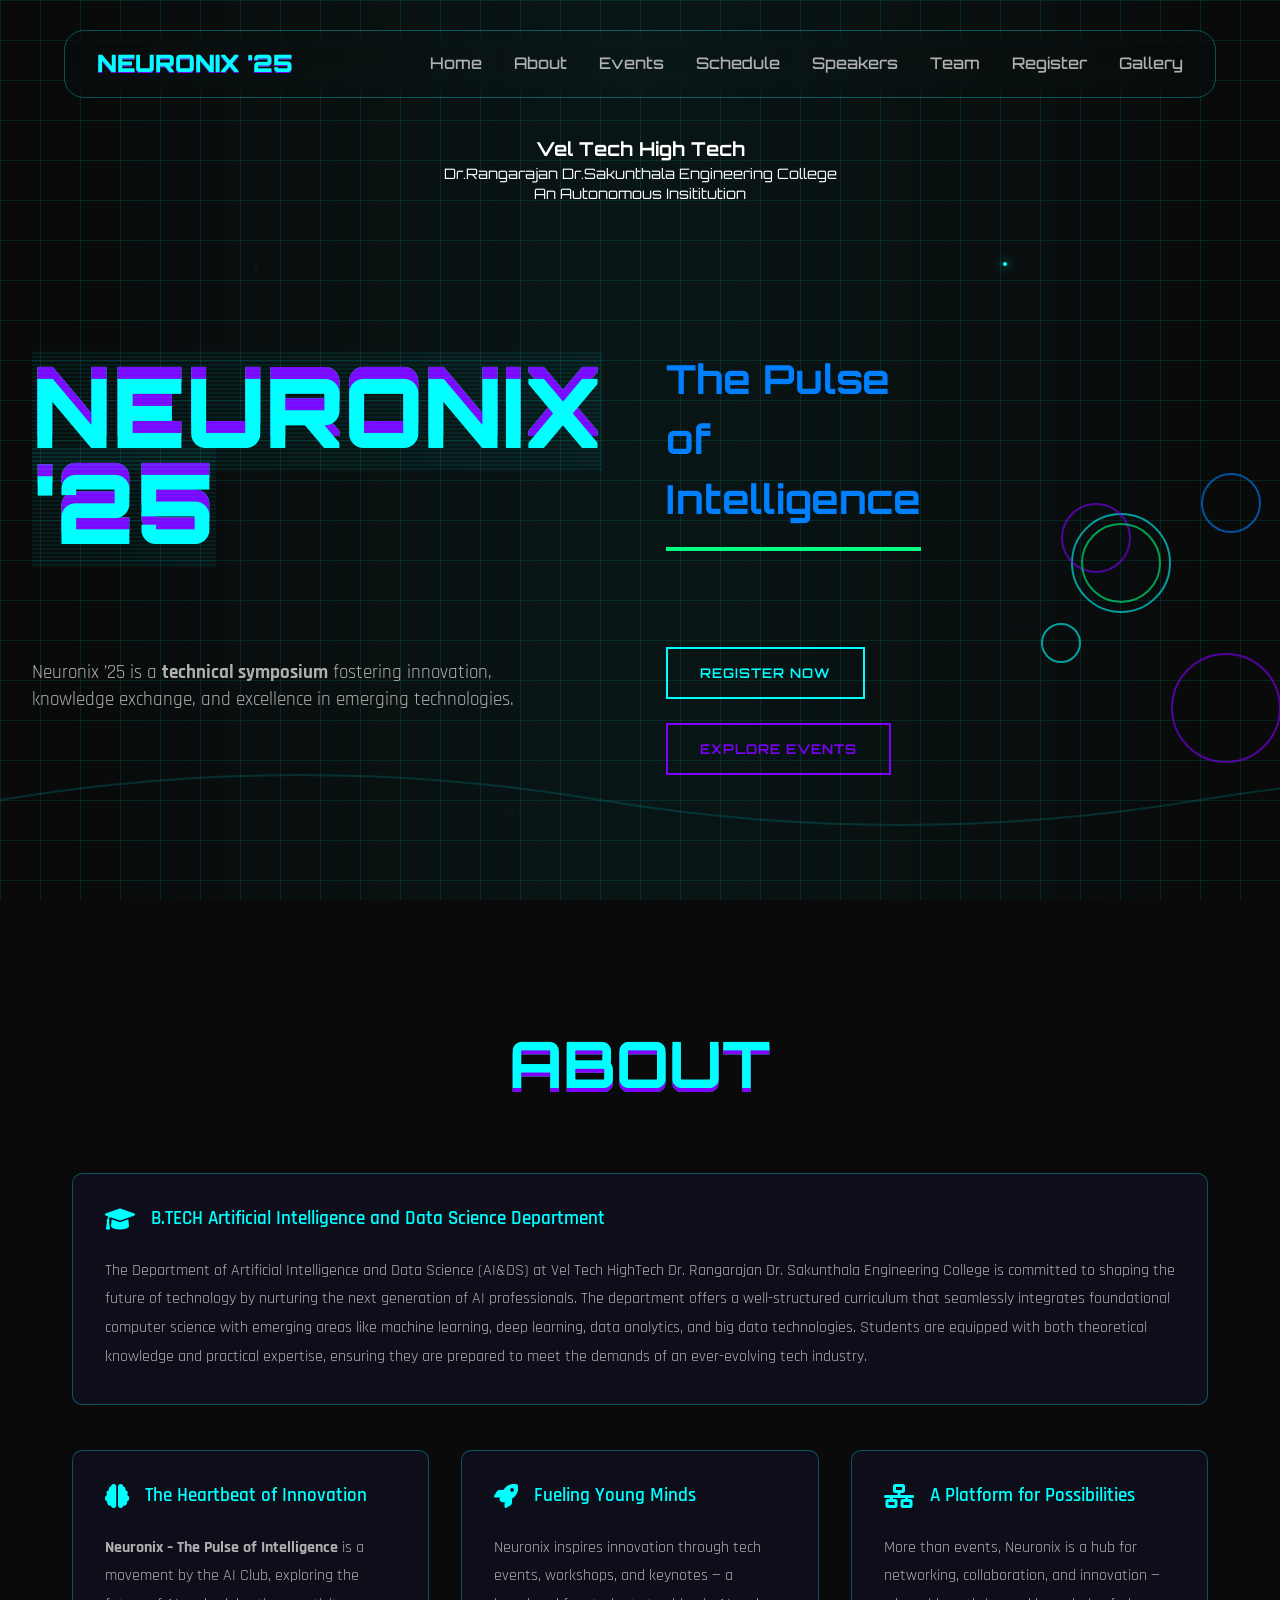
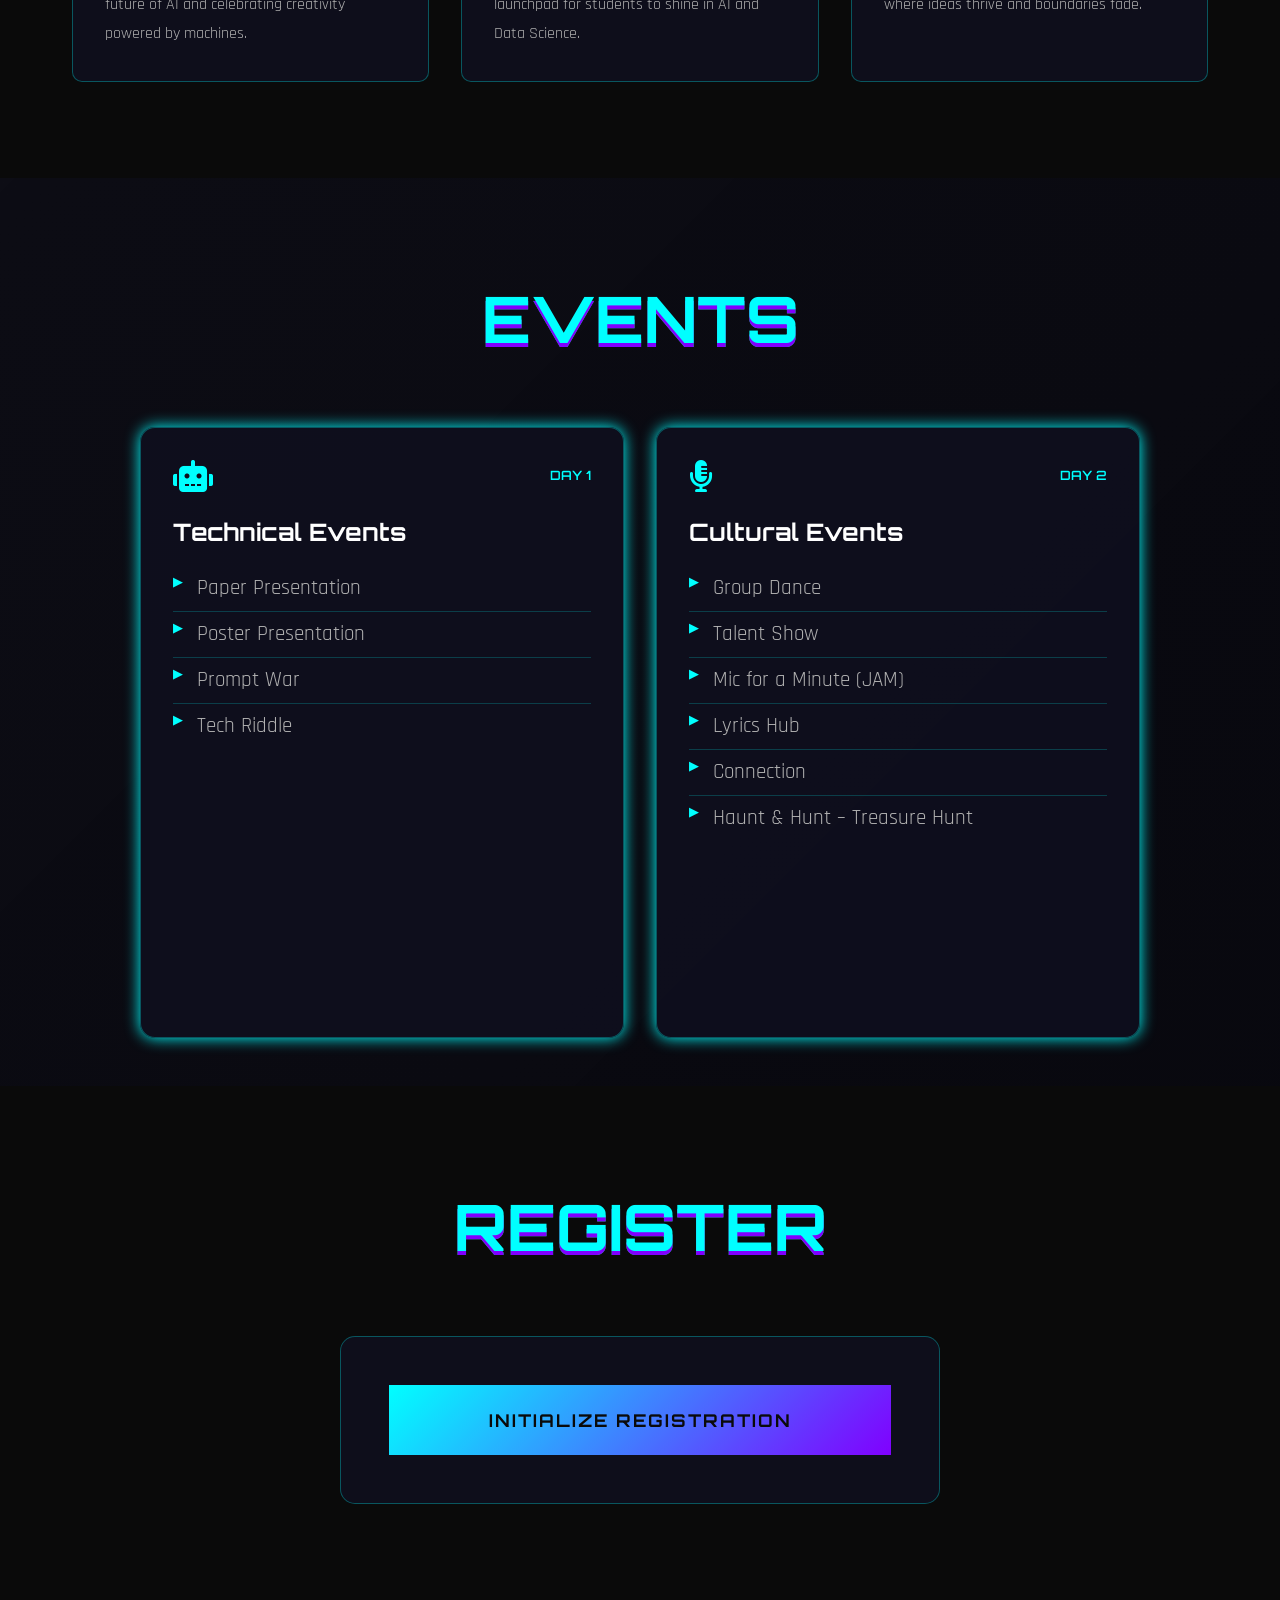
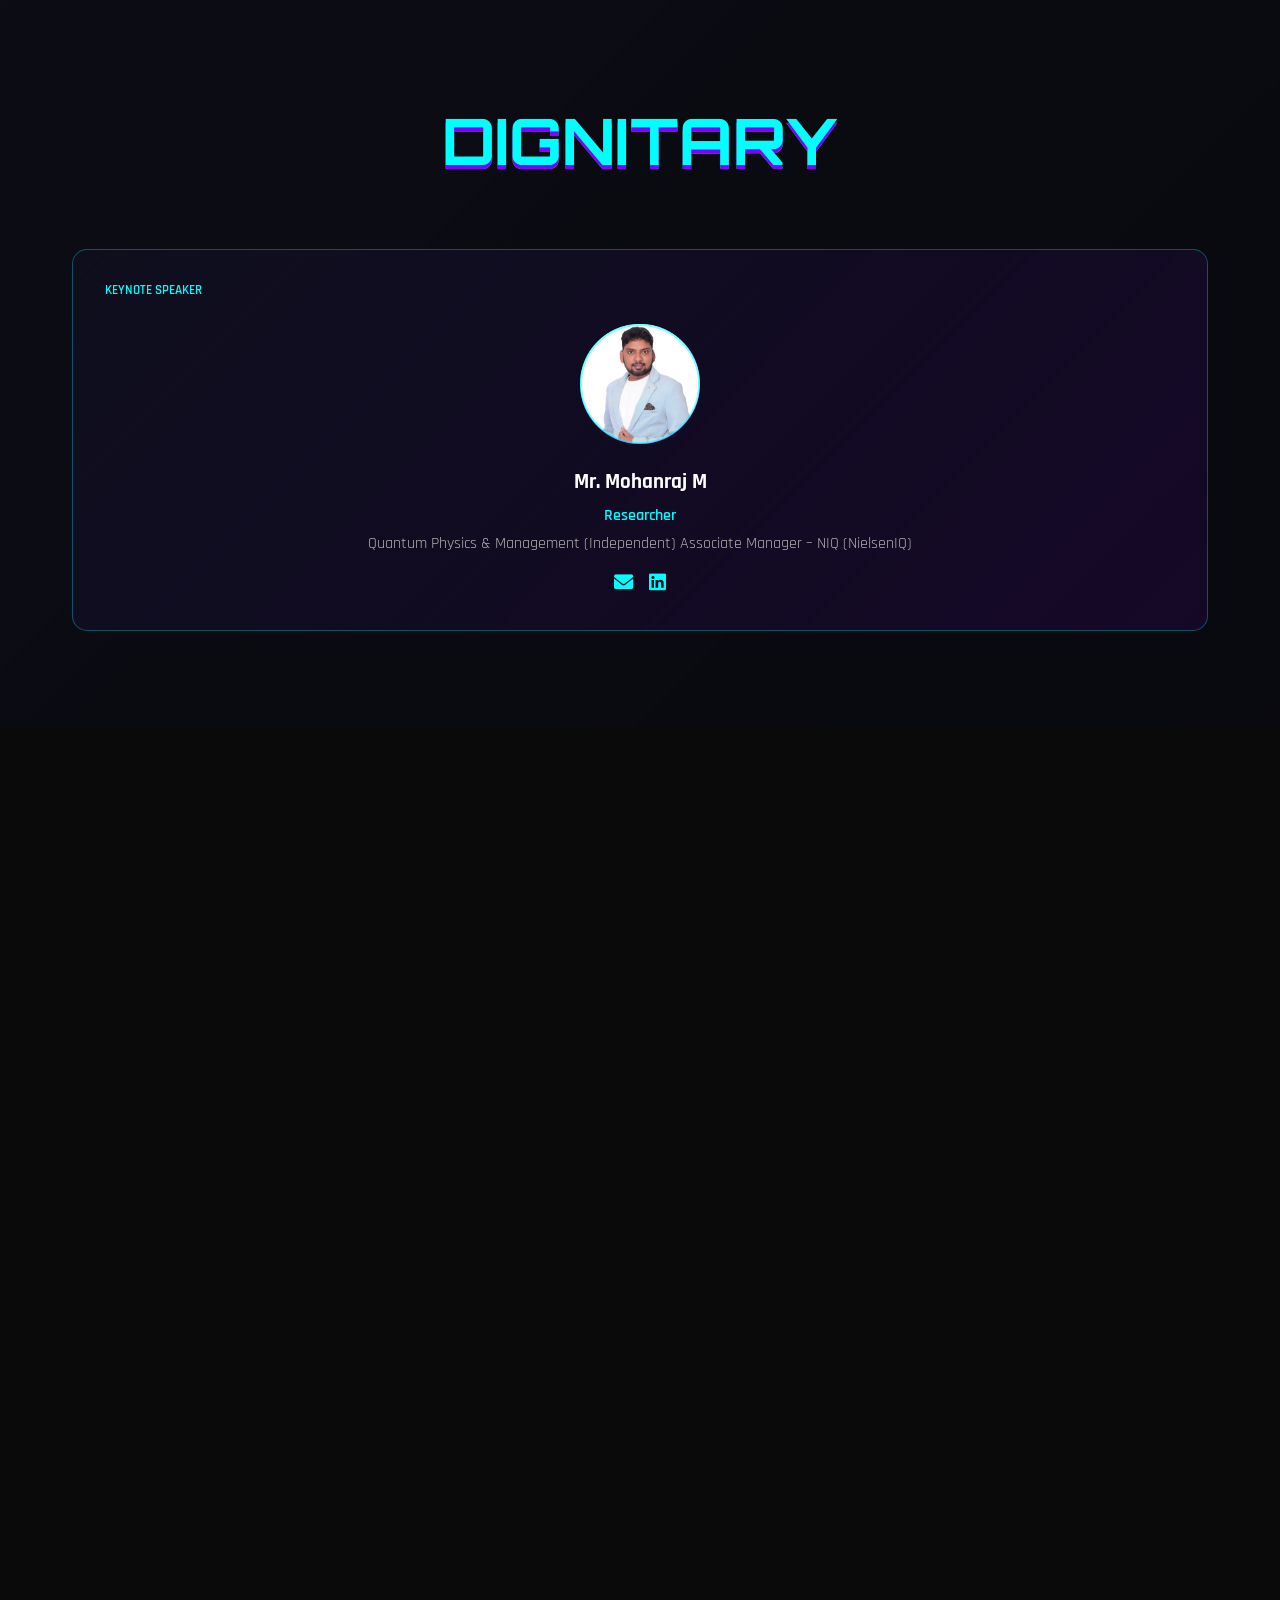
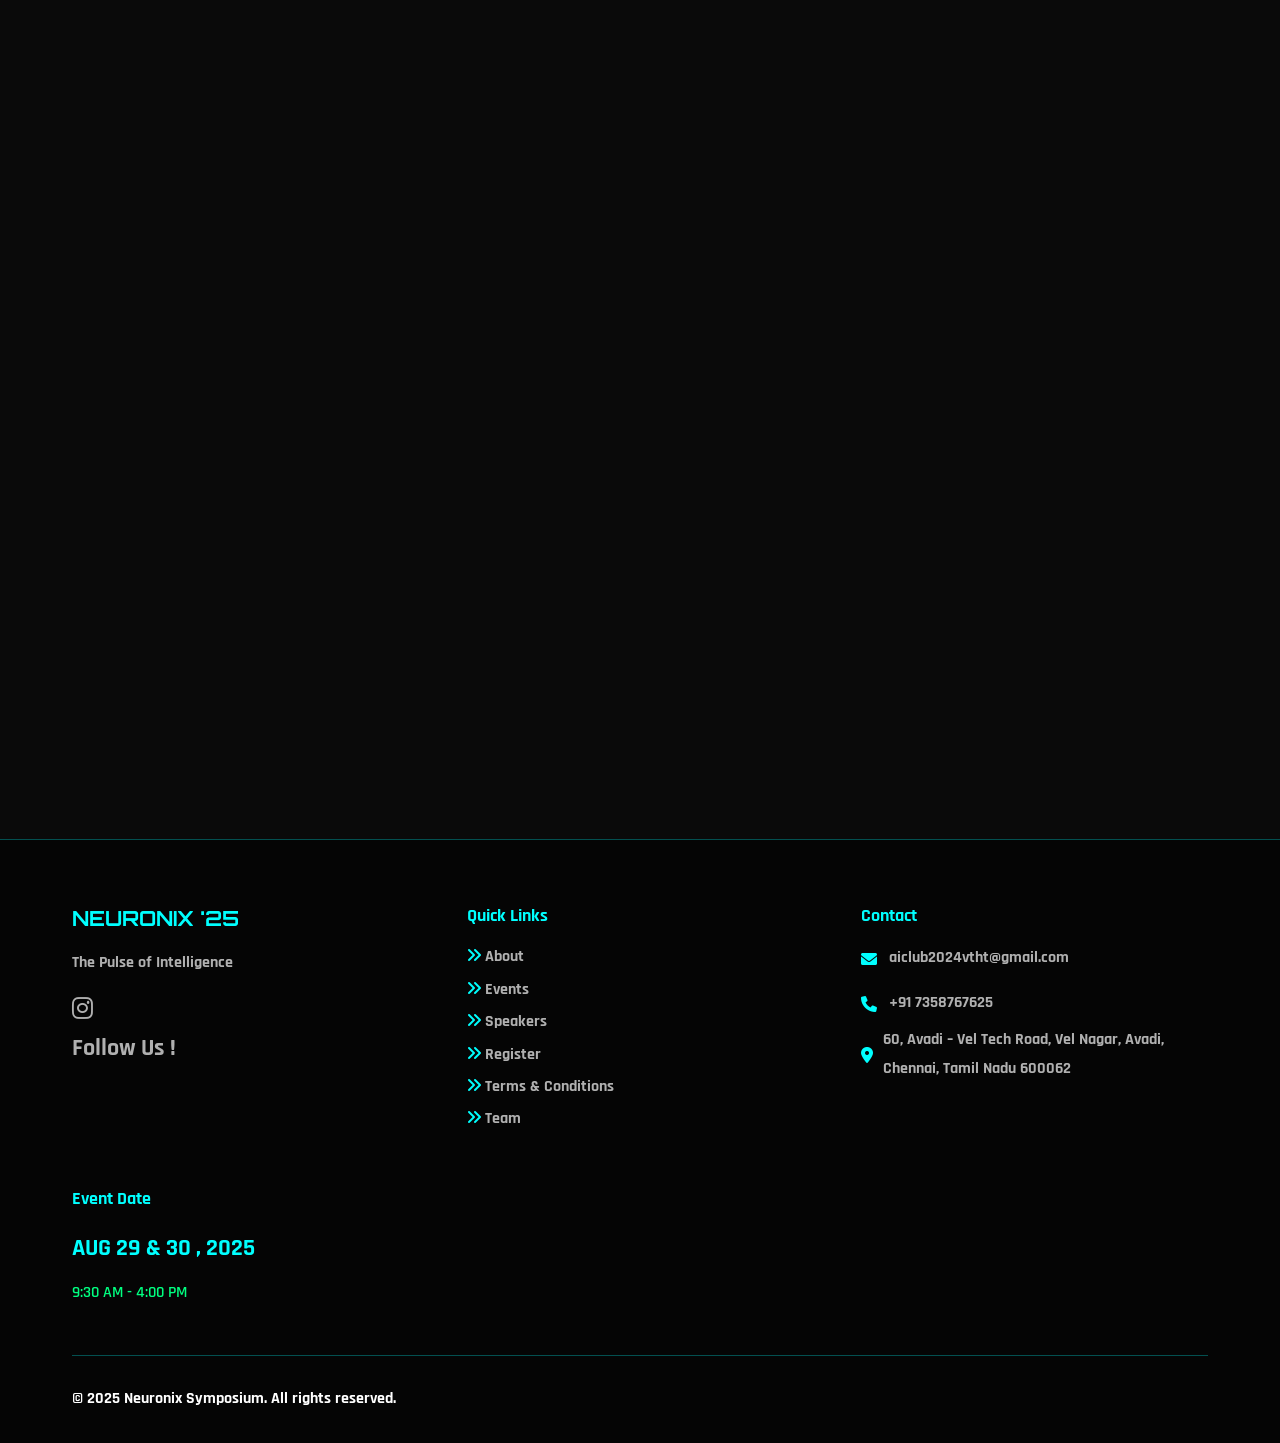
==== commit fef44858: "team card fix" ====
--- a/index.html
+++ b/index.html
@@ -163,28 +163,17 @@
                                     Paper Presentation
                                     <div class="event-description">
                                         <strong>Description:</strong> <br>
-The Paper Presentation event offers a platform for individuals or teams to showcase their innovative ideas, research insights, or project outcomes through a technical paper. Topics can cover any domain within Artificial Intelligence and its applications, including Machine Learning, Data Science, Natural Language Processing, Computer Vision, AI in industry, society, and emerging technologies. The goal is to encourage original thinking, real-world relevance, and technical communication.
-<br> <br>
+The Poster Presentation event invites participants to visually present their innovative ideas, projects, or research through engaging and informative posters. Topics can include areas such as AI in Everyday Life, AI in Every Field, AI for Social Good, and AI Beyond the Human. This format encourages concise yet impactful communication of concepts, promoting creative thinking and real-world relevance. <br><br>
+
 <strong>Rules and Guidelines:</strong> <br>
 
-Participation can be individual or in teams (maximum 3 members).
-<br>
-Abstract submission is mandatory (PDF format, maximum 300 words).
-<br><br>
-Final paper (if applicable) should follow IEEE or standard technical paper format (maximum 6 pages).
-<br><br>
-Participants must use slides (PPT or PDF format) for presentation and bring them on a USB drive.
-<br><br>
-<strong>Presentation Time:</strong><br>
- 7 minutes + 3 minutes for Q&A.
-<br>
-All content must be original. Plagiarism will result in disqualification.
-<br><br>
-All team members must be present during the session.
-<br><br>
-Judges’ decisions will be final.
-<br>
-Certificates will be awarded to all presenting participants.
+•⁠  ⁠Each team must consist of 2 participants only (no individual or larger teams allowed). <br>
+•⁠  ⁠Posters must be printed in A2 or A1 size and brought to the venue. <br>
+•⁠  ⁠Explanation Time: Maximum 5 minutes per team during evaluation. <br>
+•⁠  ⁠Both team members must be present during their session. <br><br>
+
+Judges’ decisions will be final. <br>
+Certificates will be awarded to all presenting participants. <br>
 
                                     </div>
                                 </li>
@@ -725,7 +714,8 @@
                 <div class="team-card access-card">
                     <div class="card-header">
                         <span class="clearance-level">PRESIDENT</span>
-                        <span class="card-id">001</span>
+                        <a href="tel:+917395951642" class="glow-link"><span class="card-id">+91 73959 51642</span></a>
+
                     </div>
                     <div class="team-avatar">
                         <div class="avatar-placeholder">
@@ -748,7 +738,8 @@
                 <div class="team-card access-card">
                     <div class="card-header">
                         <span class="clearance-level">VICE PRESIDENT</span>
-                        <span class="card-id">002</span>
+                        <a href="tel:+919578381801" class="glow-link"><span class="card-id">+91 95783 81801</span></a>
+
                     </div>
                     <div class="team-avatar">
                         <div class="avatar-placeholder">
@@ -770,7 +761,7 @@
                 <div class="team-card access-card">
                     <div class="card-header">
                         <span class="clearance-level">SECRETARY</span>
-                        <span class="card-id">003</span>
+                        <a href="tel:+9181223 34200" class="glow-link"><span class="card-id">+91 81223 34200</span></a>
                     </div>
                     <div class="team-avatar">
                         <div class="avatar-placeholder">
@@ -792,7 +783,7 @@
                 <div class="team-card access-card">
                     <div class="card-header">
                         <span class="clearance-level">JOINT SECRETARY</span>
-                        <span class="card-id">004</span>
+                        <a href="tel:+918015066153" class="glow-link"><span class="card-id">+91 80150 66153</span></a>
                     </div>
                     <div class="team-avatar">
                         <div class="avatar-placeholder">
@@ -805,16 +796,16 @@
                         <h3>Shyam Sundar R</h3>
                         <p class="role">Joint Secretary</p>
                         <!-- <p class="department">Machine Learning Club</p> -->
-                        <div class="contact-links">
+                        <!-- <div class="contact-links">
                             <a href="#" class="contact-link"><i class="fas fa-envelope"></i></a>
                             <a href="#" class="contact-link"><i class="fab fa-instagram"></i></a>
-                        </div>
+                        </div> -->
                     </div>
                 </div>
                 <div class="team-card access-card">
                     <div class="card-header">
                         <span class="clearance-level">TREASURY</span>
-                        <span class="card-id">005</span>
+                        <a href="tel:+918778913126" class="glow-link"><span class="card-id">+91 87789 13126</span></a>
                     </div>
                     <div class="team-avatar">
                         <div class="avatar-placeholder">
--- a/styles.css
+++ b/styles.css
@@ -903,6 +903,19 @@
     min-width: 300px;
 }
 
+/* Add this media query */
+@media (max-width: 768px) {
+  .timeline-columns {
+    flex-direction: column;
+    align-items: center;
+  }
+
+  .timeline-column {
+    flex: none; /* remove flex shrink behavior */
+    width: 100%; /* or 90% for padding */
+    max-width: 600px;
+  }
+}
 .timeline-column h3 {
     font-family: var(--font-primary);
     text-align: center;
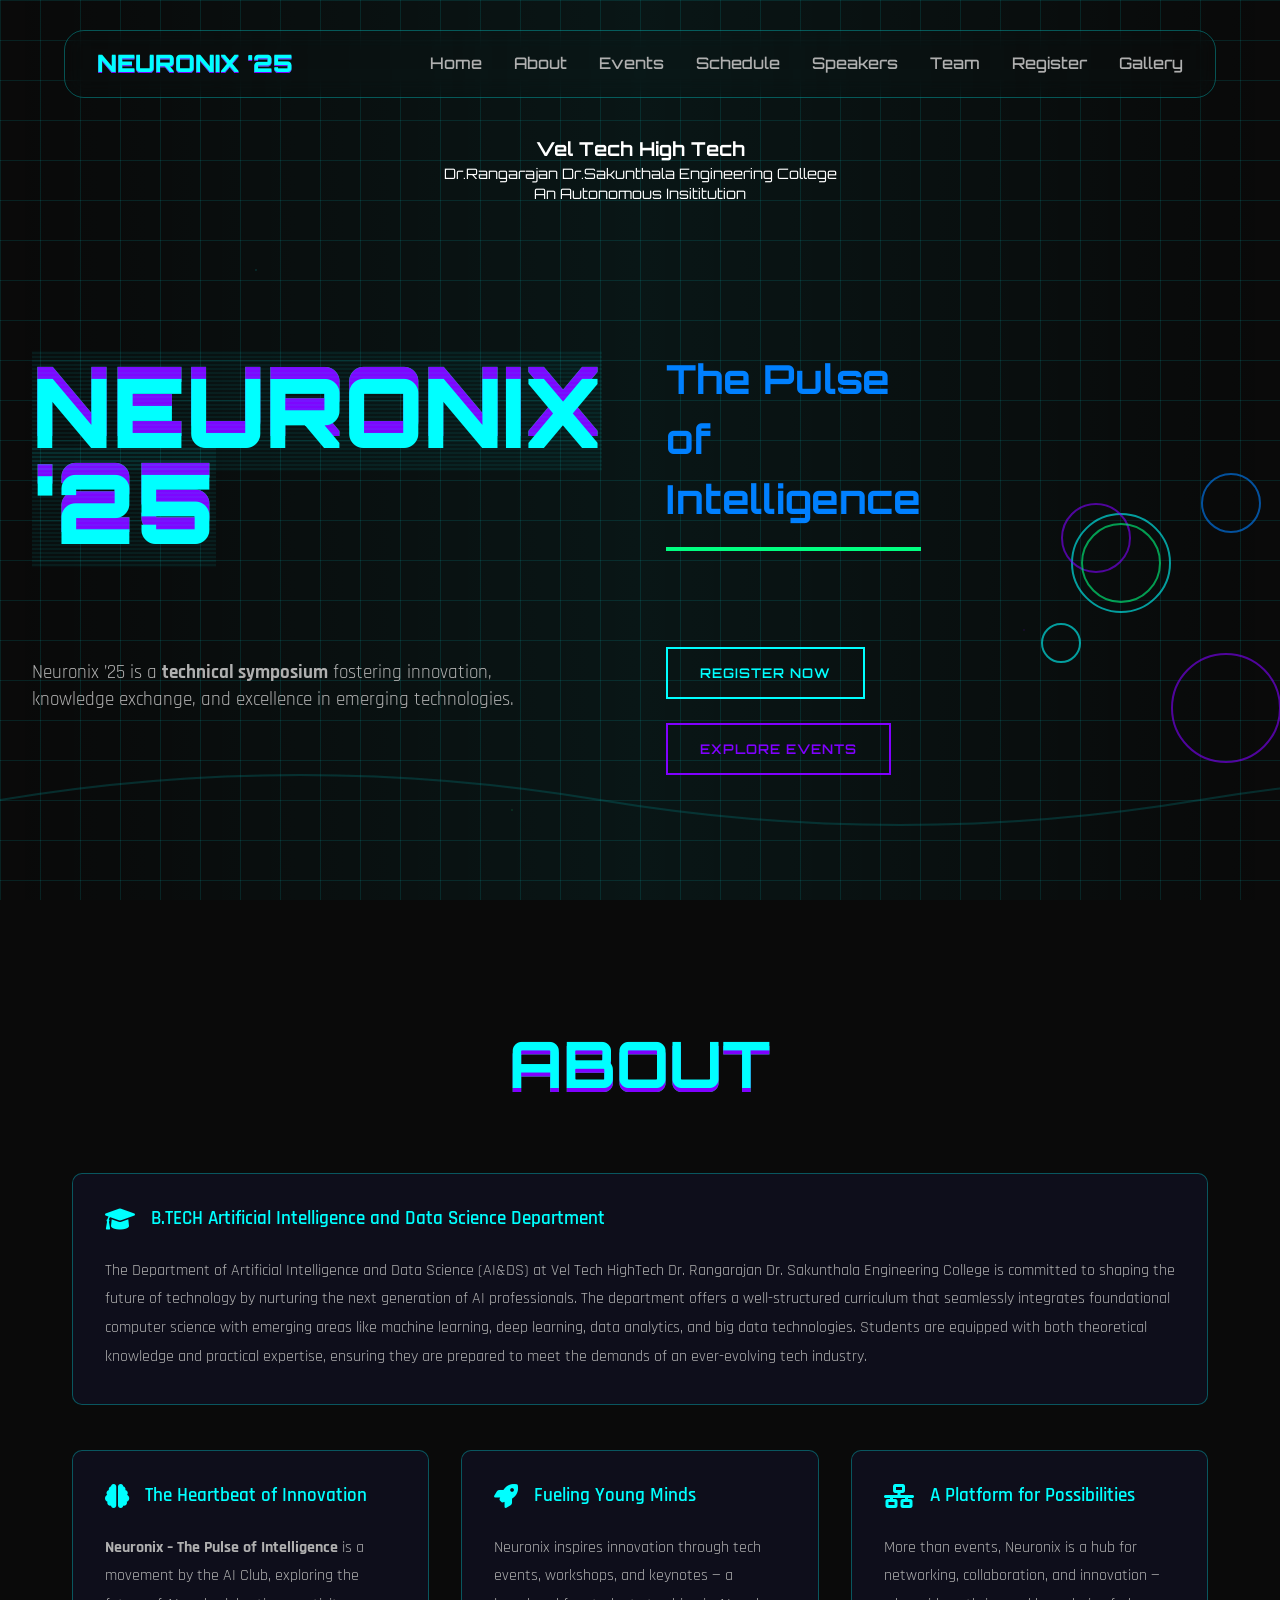
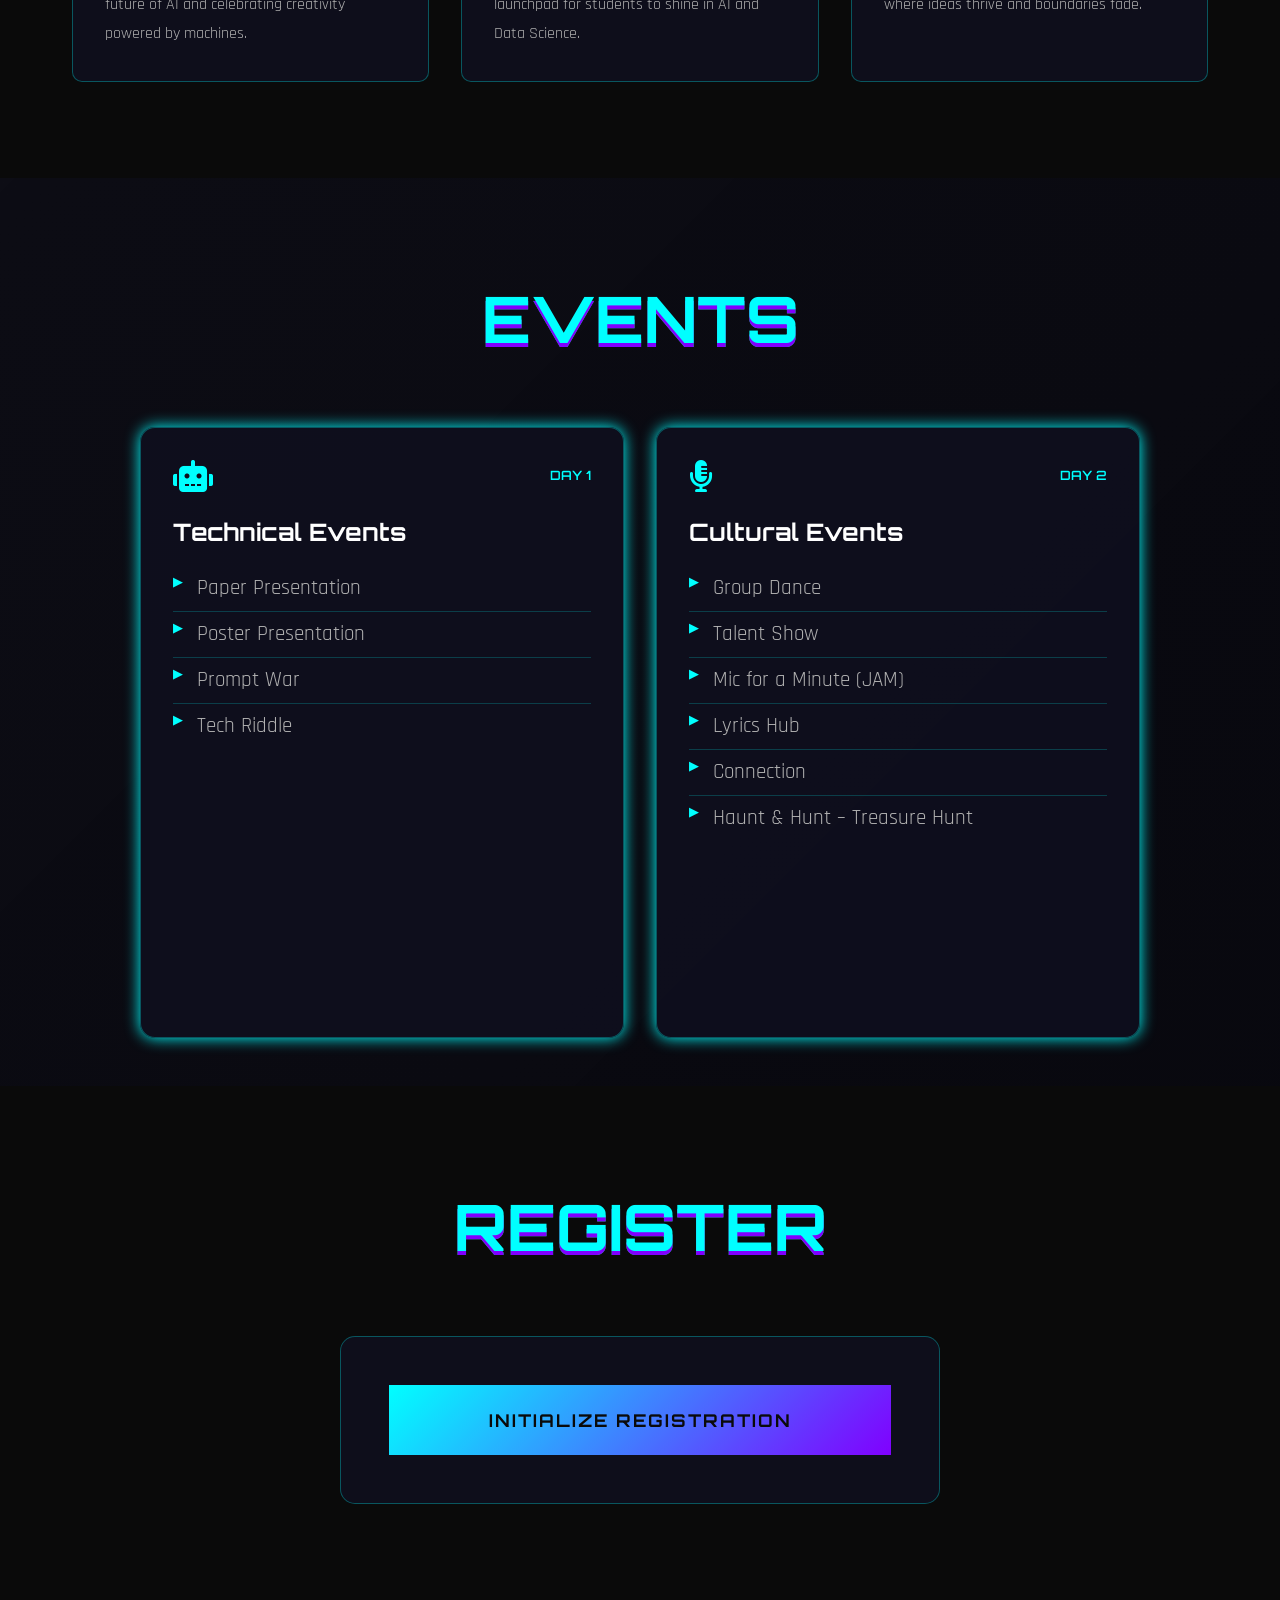
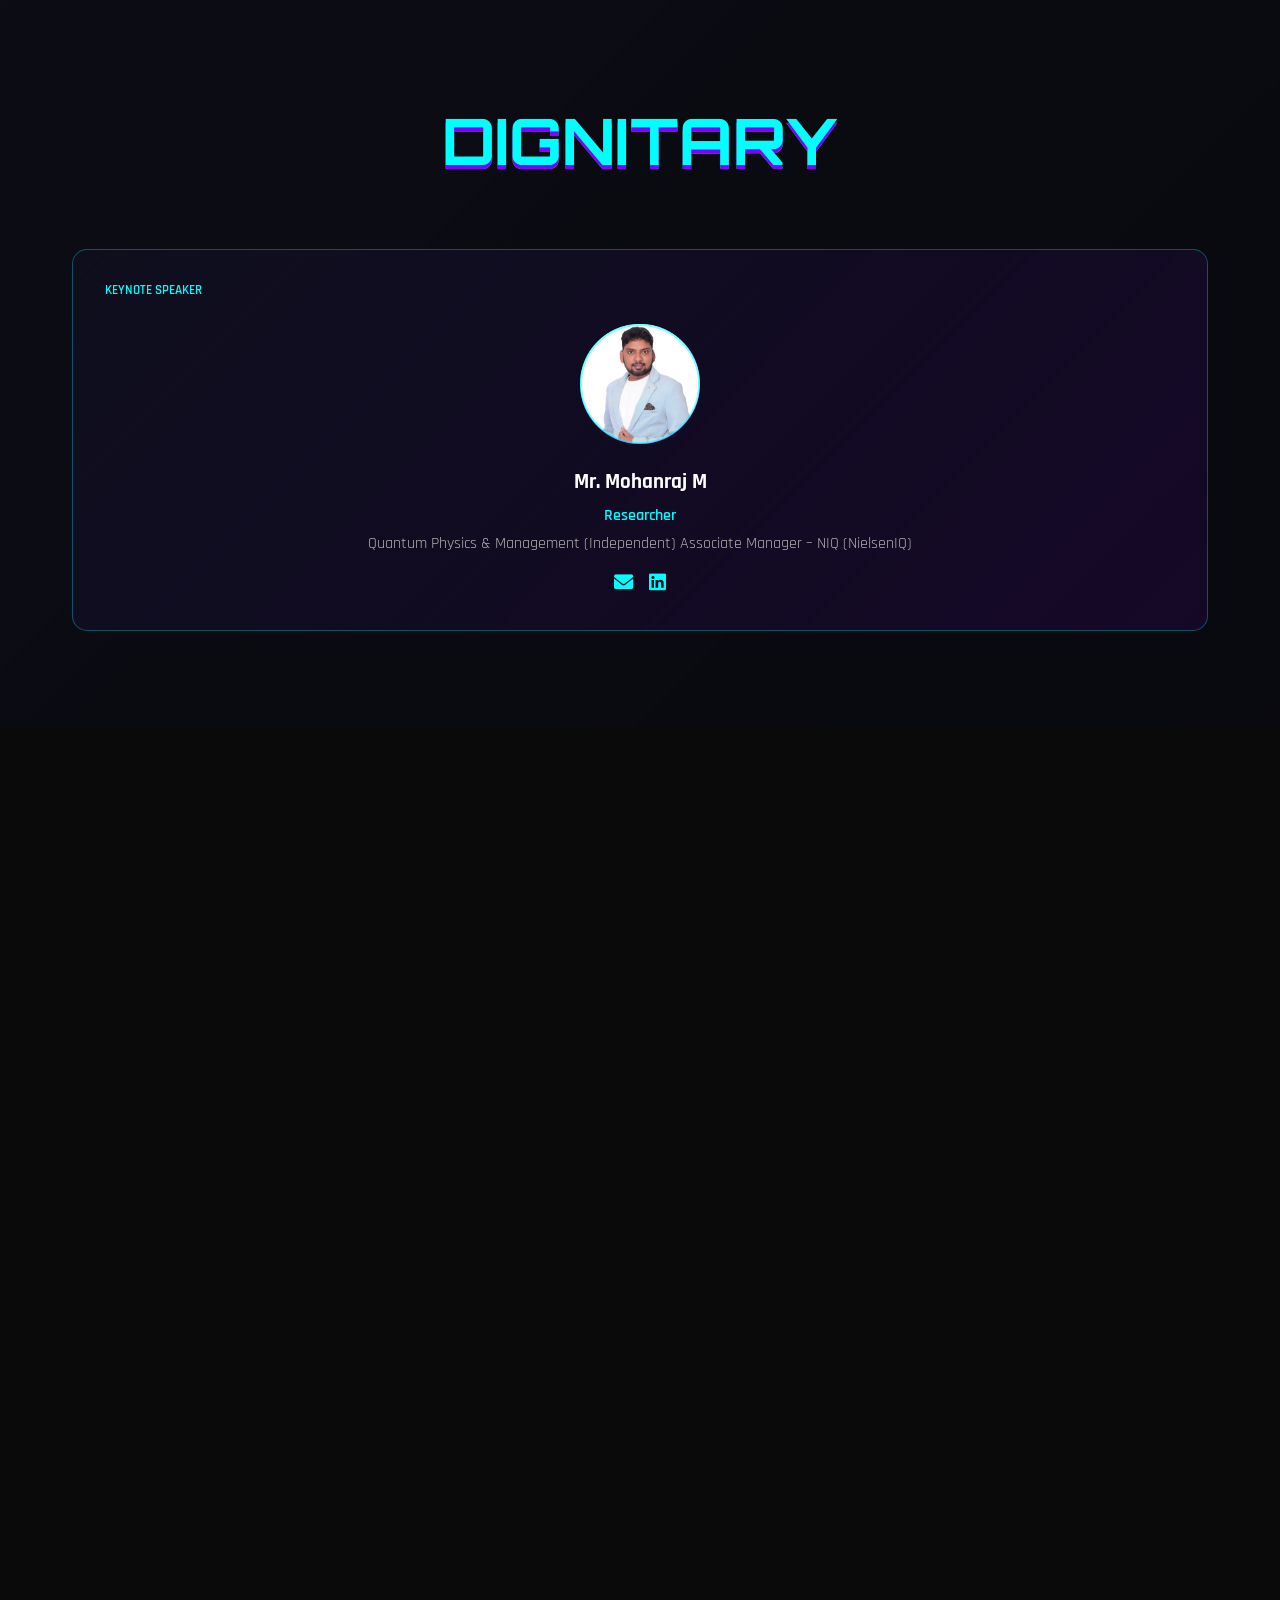
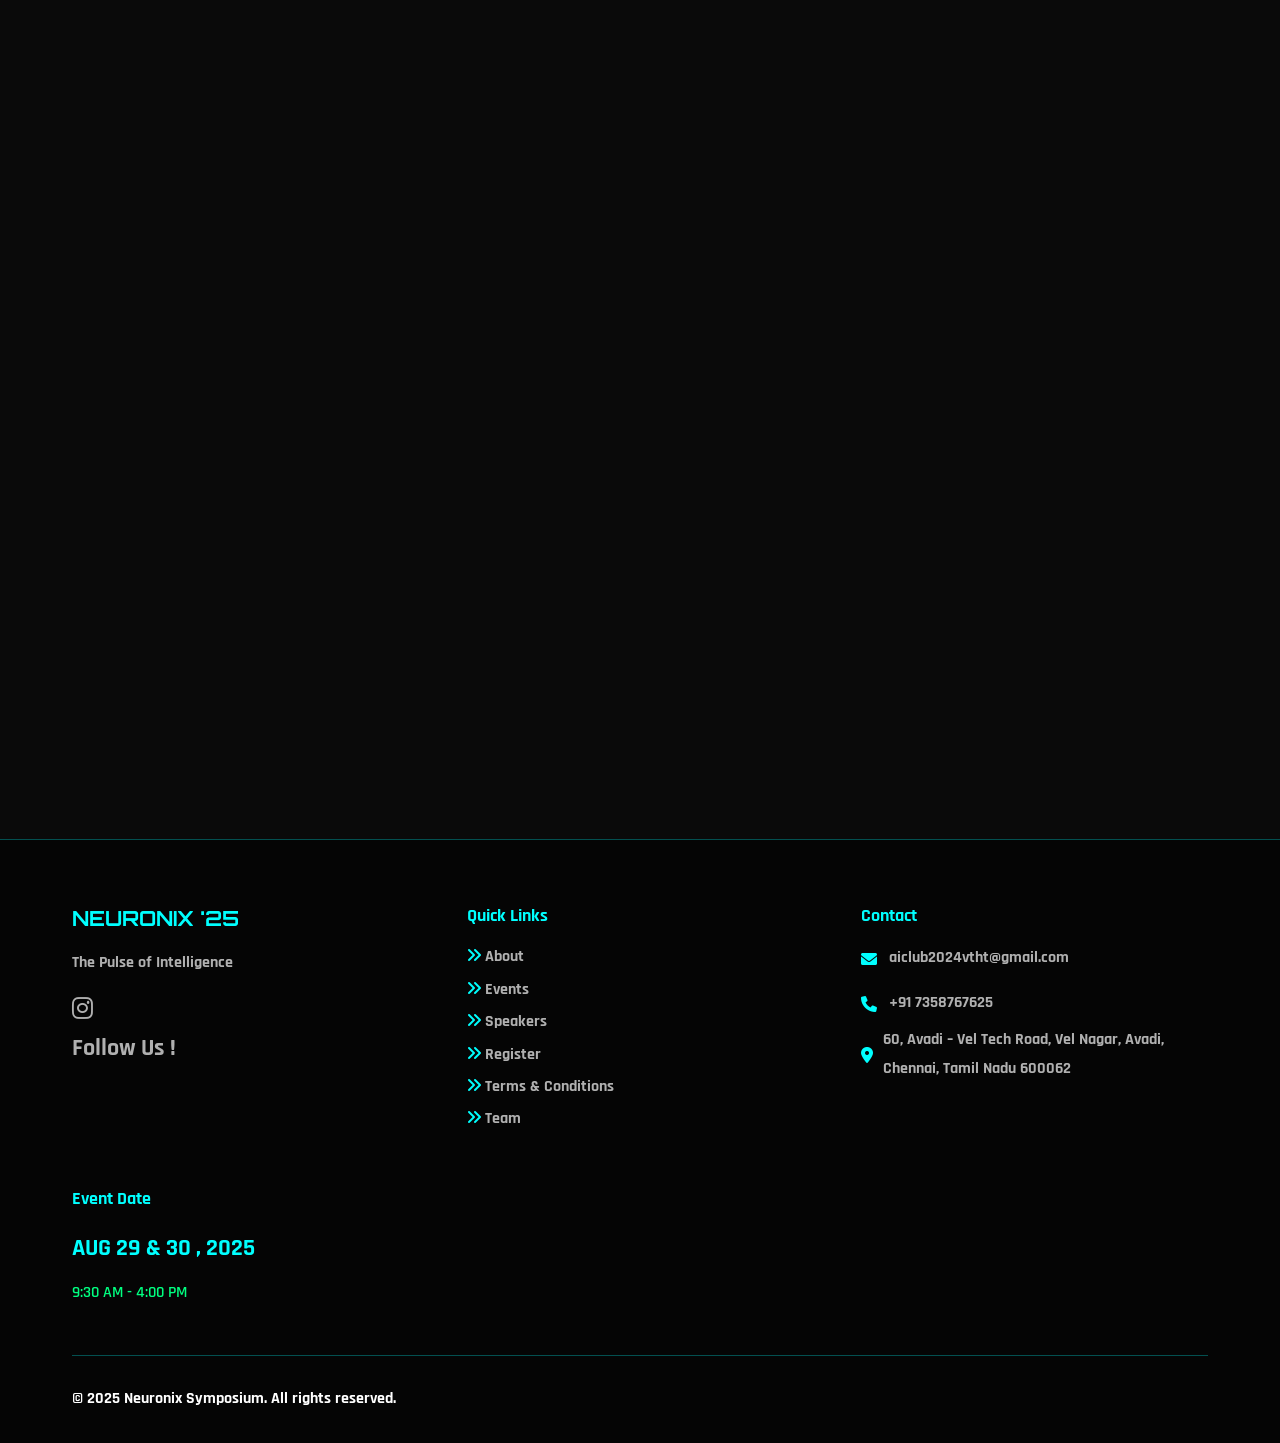
==== commit 8a828136: "final" ====
--- a/index.html
+++ b/index.html
@@ -163,17 +163,29 @@
                                     Paper Presentation
                                     <div class="event-description">
                                         <strong>Description:</strong> <br>
-The Poster Presentation event invites participants to visually present their innovative ideas, projects, or research through engaging and informative posters. Topics can include areas such as AI in Everyday Life, AI in Every Field, AI for Social Good, and AI Beyond the Human. This format encourages concise yet impactful communication of concepts, promoting creative thinking and real-world relevance. <br><br>
-
+The Paper Presentation event offers a platform for individuals or teams to showcase their innovative ideas, research insights, or project outcomes through a technical paper. Topics can cover any domain within Artificial Intelligence and its applications, including Machine Learning, Data Science, Natural Language Processing, Computer Vision, AI in industry, society, and emerging technologies. The goal is to encourage original thinking, real-world relevance, and technical communication.
+<br> <br>
 <strong>Rules and Guidelines:</strong> <br>
 
-•⁠  ⁠Each team must consist of 2 participants only (no individual or larger teams allowed). <br>
-•⁠  ⁠Posters must be printed in A2 or A1 size and brought to the venue. <br>
-•⁠  ⁠Explanation Time: Maximum 5 minutes per team during evaluation. <br>
-•⁠  ⁠Both team members must be present during their session. <br><br>
-
-Judges’ decisions will be final. <br>
-Certificates will be awarded to all presenting participants. <br>
+Participation can be individual or in teams (maximum 3 members).
+<br>
+Abstract submission is mandatory (PDF format, maximum 300 words).
+<br><br>
+Final paper (if applicable) should follow IEEE or standard technical paper format (maximum 6 pages).
+<br><br>
+Participants must use slides (PPT or PDF format) for presentation and bring them on a USB drive.
+<br><br>
+<strong>Presentation Time:</strong><br>
+ 7 minutes + 3 minutes for Q&A.
+<br>
+All content must be original. Plagiarism will result in disqualification.
+<br><br>
+All team members must be present during the session.
+<br><br>
+Judges’ decisions will be final.
+<br>
+Certificates will be awarded to all presenting participants.
+
 
                                     </div>
                                 </li>
@@ -181,26 +193,17 @@
                                     Poster Presentation
                                     <div class="event-description">
                                         <strong>Description:</strong><br>
-The Poster Presentation event invites participants to visually present their innovative ideas, projects, or research through engaging and informative posters. Topics can include any field of Artificial Intelligence and its applications such as Machine Learning, Data Science, Computer Vision, Deep Learning, and related emerging domains. This format allows for concise yet impactful communication of concepts.
-<br><br>
-<strong>Rules and Guidelines:</strong><br>
-
-Participation can be individual or in teams (maximum 3 members).
-<br>
-Abstract submission is not required for poster presentations.
-<br><br>
-Posters must be printed in A2 or A1 size and brought to the venue.
-<br><br>
-<strong>Explanation Time: </strong><br>
-Maximum 5 minutes per team during evaluation.
-<br><br>
-All content must be original. Plagiarism will result in disqualification.
-<br><br>
-All team members must be present during their session.
-<br><br>
-Judges’ decisions will be final.
-<br>
-Certificates will be awarded to all presenting participants.
+The Poster Presentation event invites participants to visually present their innovative ideas, projects, or research through engaging and informative posters. Topics can include areas such as AI in Everyday Life and AI Beyond the Human. This format encourages concise yet impactful communication of concepts, promoting creative thinking and real-world relevance. <br><br>
+
+<strong>Rules and Guidelines:</strong> <br>
+
+•⁠  ⁠Each team must consist of 2 participants only (no individual or larger teams allowed). <br>
+•⁠  ⁠Posters must be printed in A2 or A1 size and brought to the venue. <br>
+•⁠  ⁠Explanation Time: Maximum 5 minutes per team during evaluation. <br>
+•⁠  ⁠Both team members must be present during their session. <br><br>
+
+Judges’ decisions will be final. <br>
+Certificates will be awarded to all presenting participants. <br>
                                     </div>
                                 </li>
                                 <li class="event-item">
@@ -783,7 +786,7 @@
                 <div class="team-card access-card">
                     <div class="card-header">
                         <span class="clearance-level">JOINT SECRETARY</span>
-                        <a href="tel:+918015066153" class="glow-link"><span class="card-id">+91 80150 66153</span></a>
+                        <a href="tel:+918015066153" class="glow-link"><span class="card-id">+918015066153</span></a>
                     </div>
                     <div class="team-avatar">
                         <div class="avatar-placeholder">
@@ -963,7 +966,6 @@
             </div>
         </div>
     </div>
-
     <script src="script.js"></script>
 </body>
 </html>
--- a/styles.css
+++ b/styles.css
@@ -1710,7 +1710,7 @@
     }
 
     .dashboard-panel,
-    .event-card,
+    /* .event-card, */
     .speaker-card,
     .team-card {
         padding: 1.5rem;
@@ -1750,3 +1750,4 @@
 .event-card:hover {
     box-shadow: 0 10px 30px rgba(128, 0, 255, 0.3);
 }
+
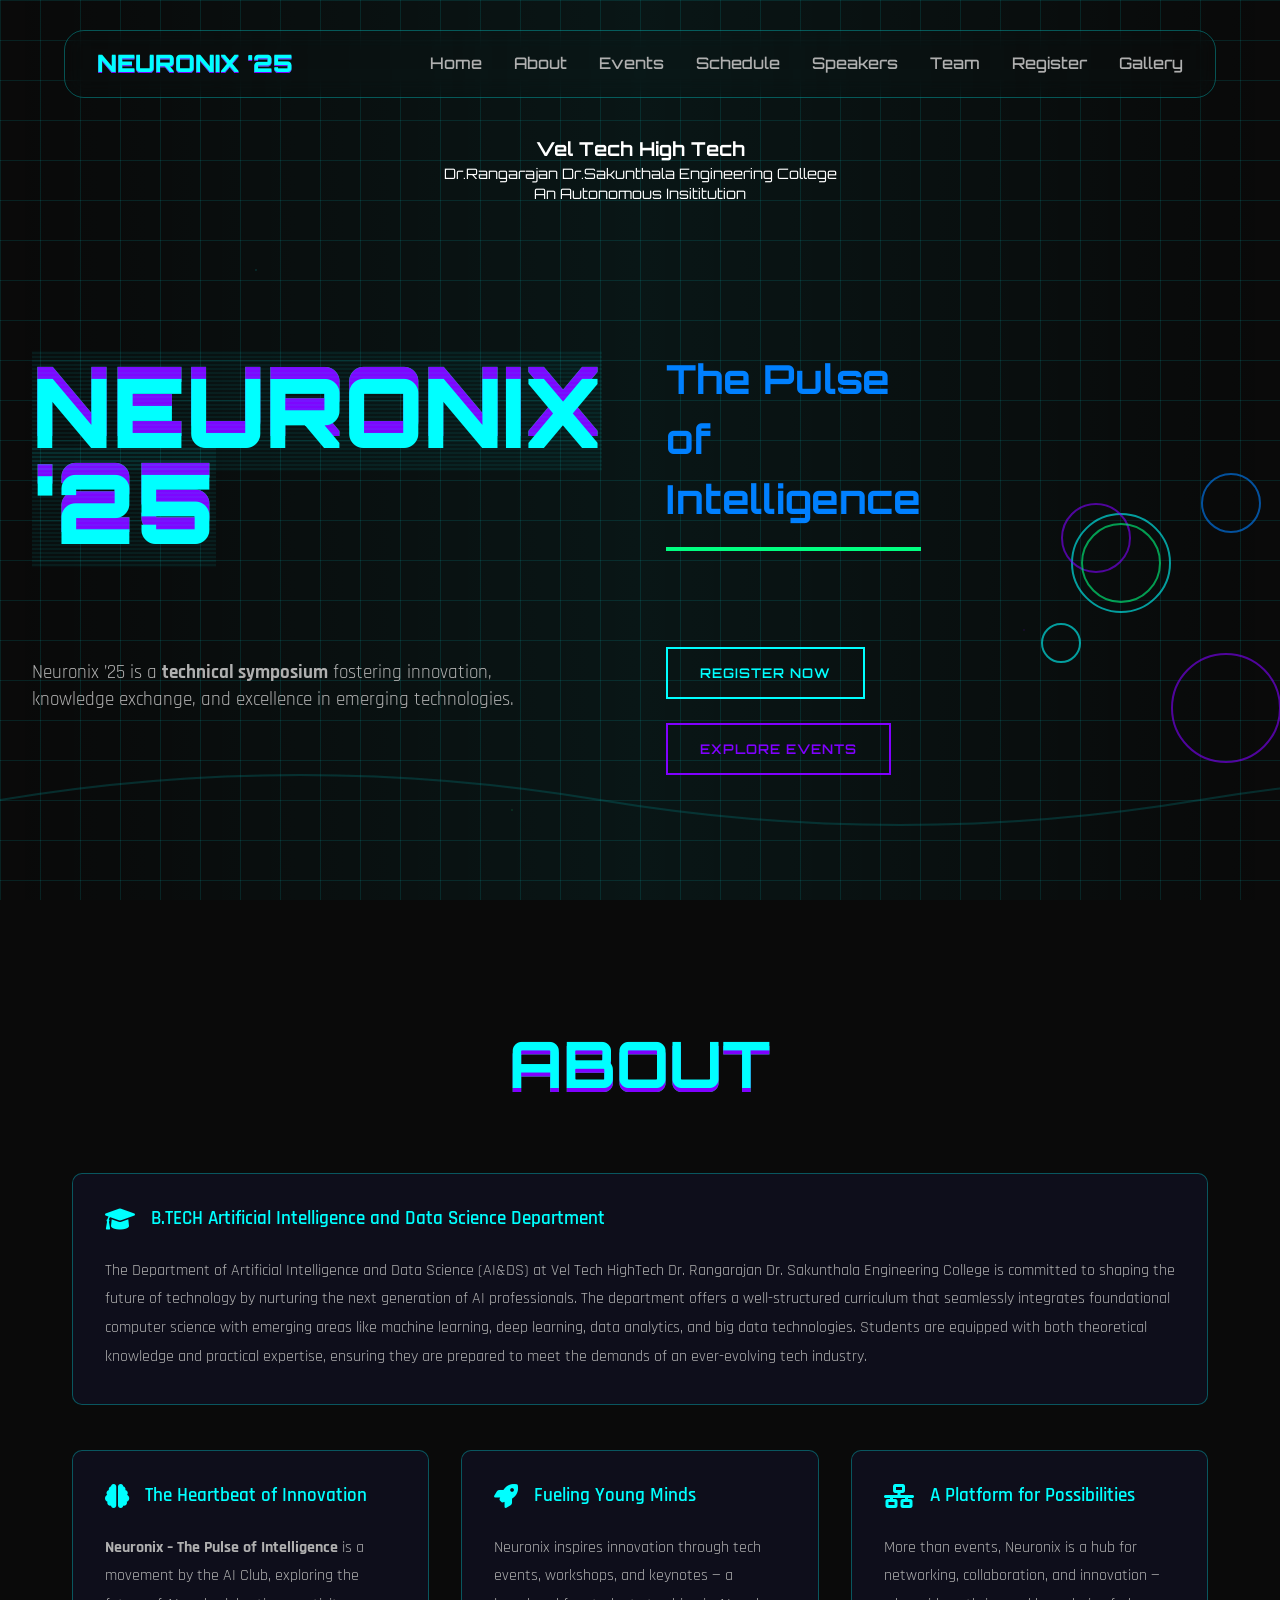
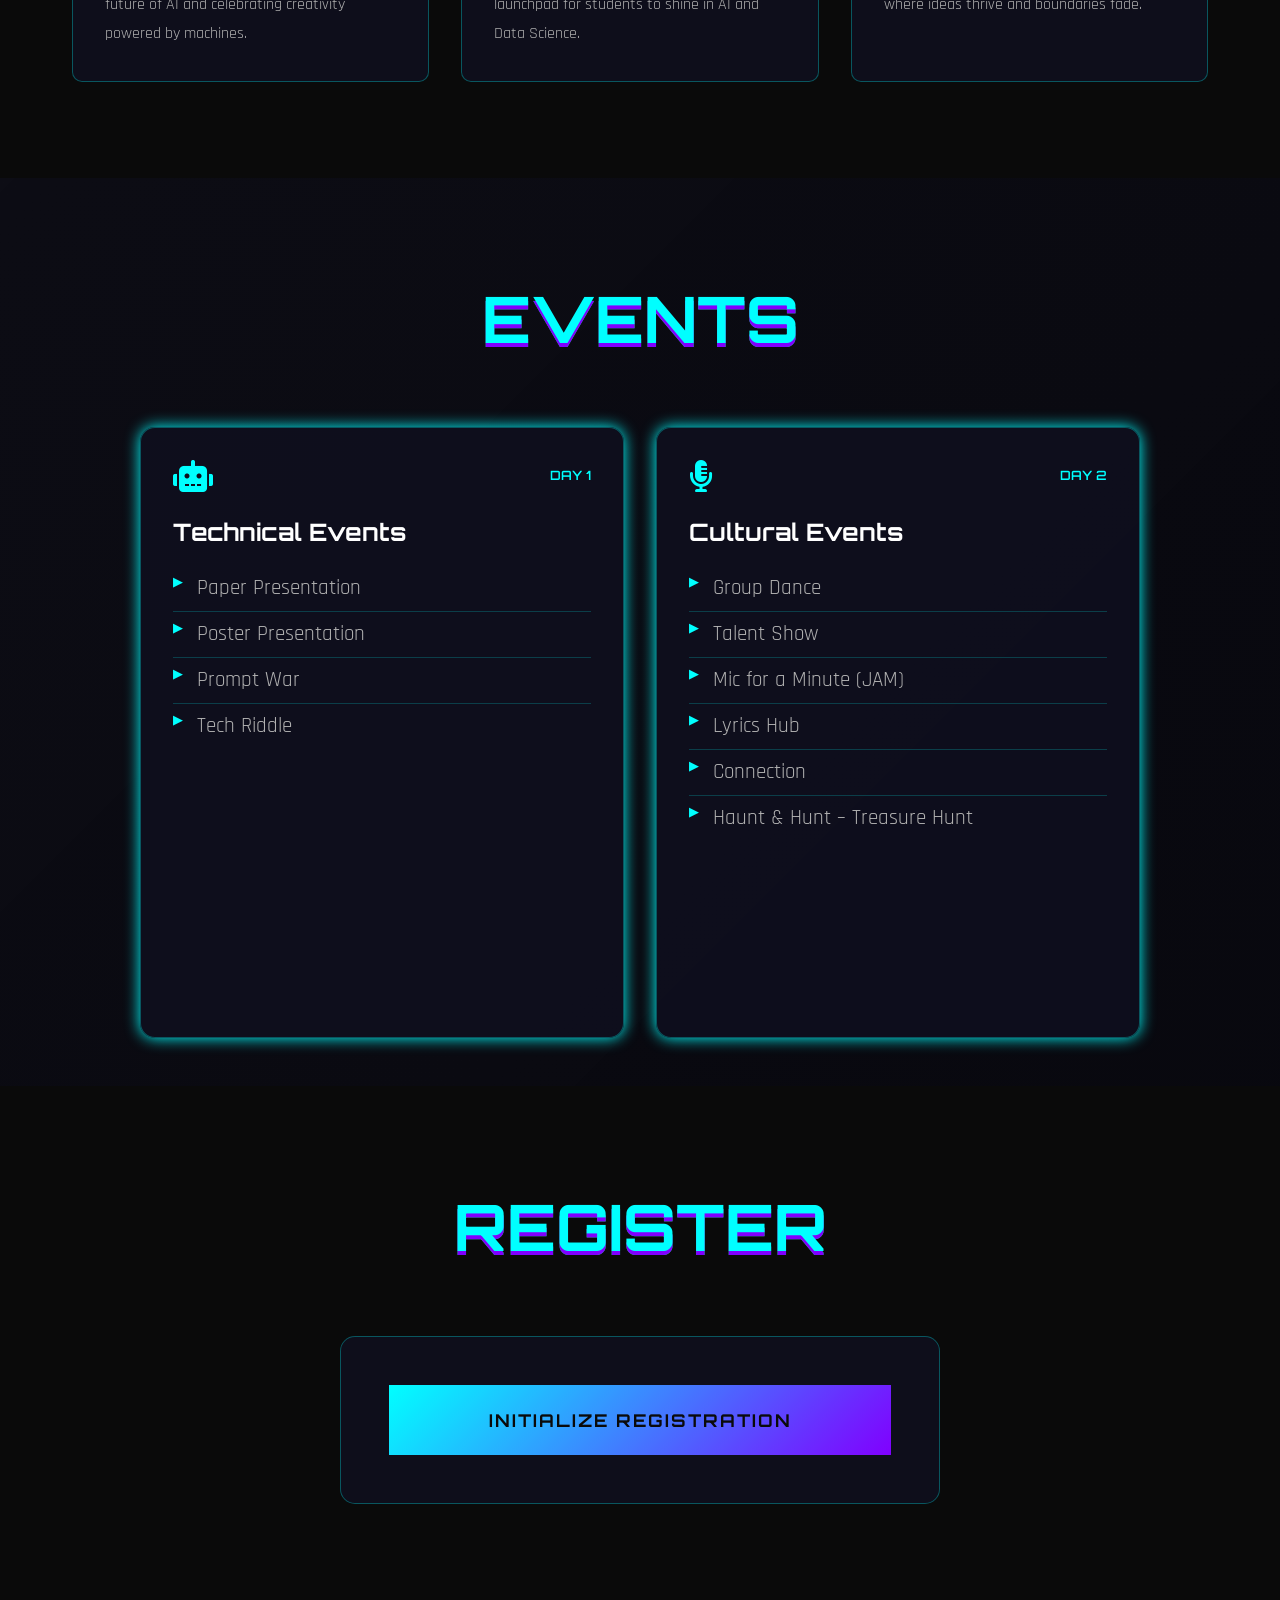
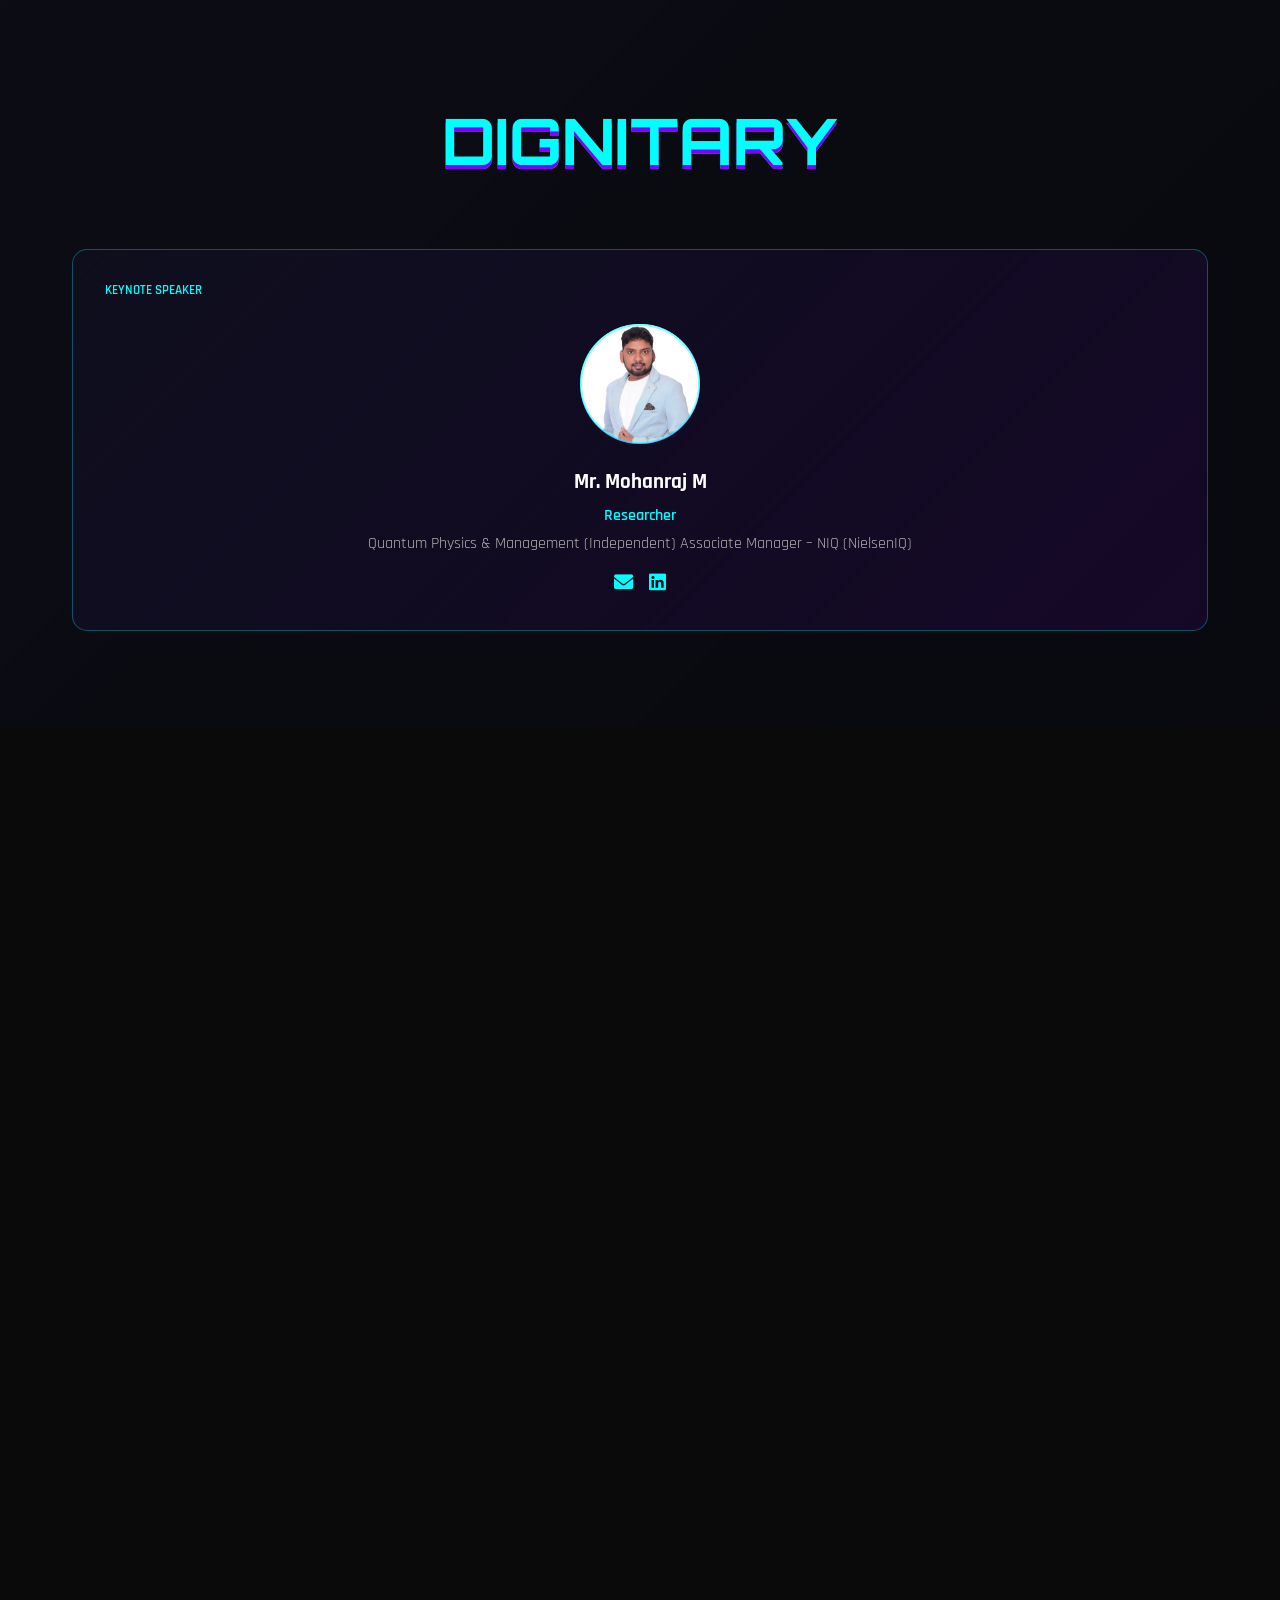
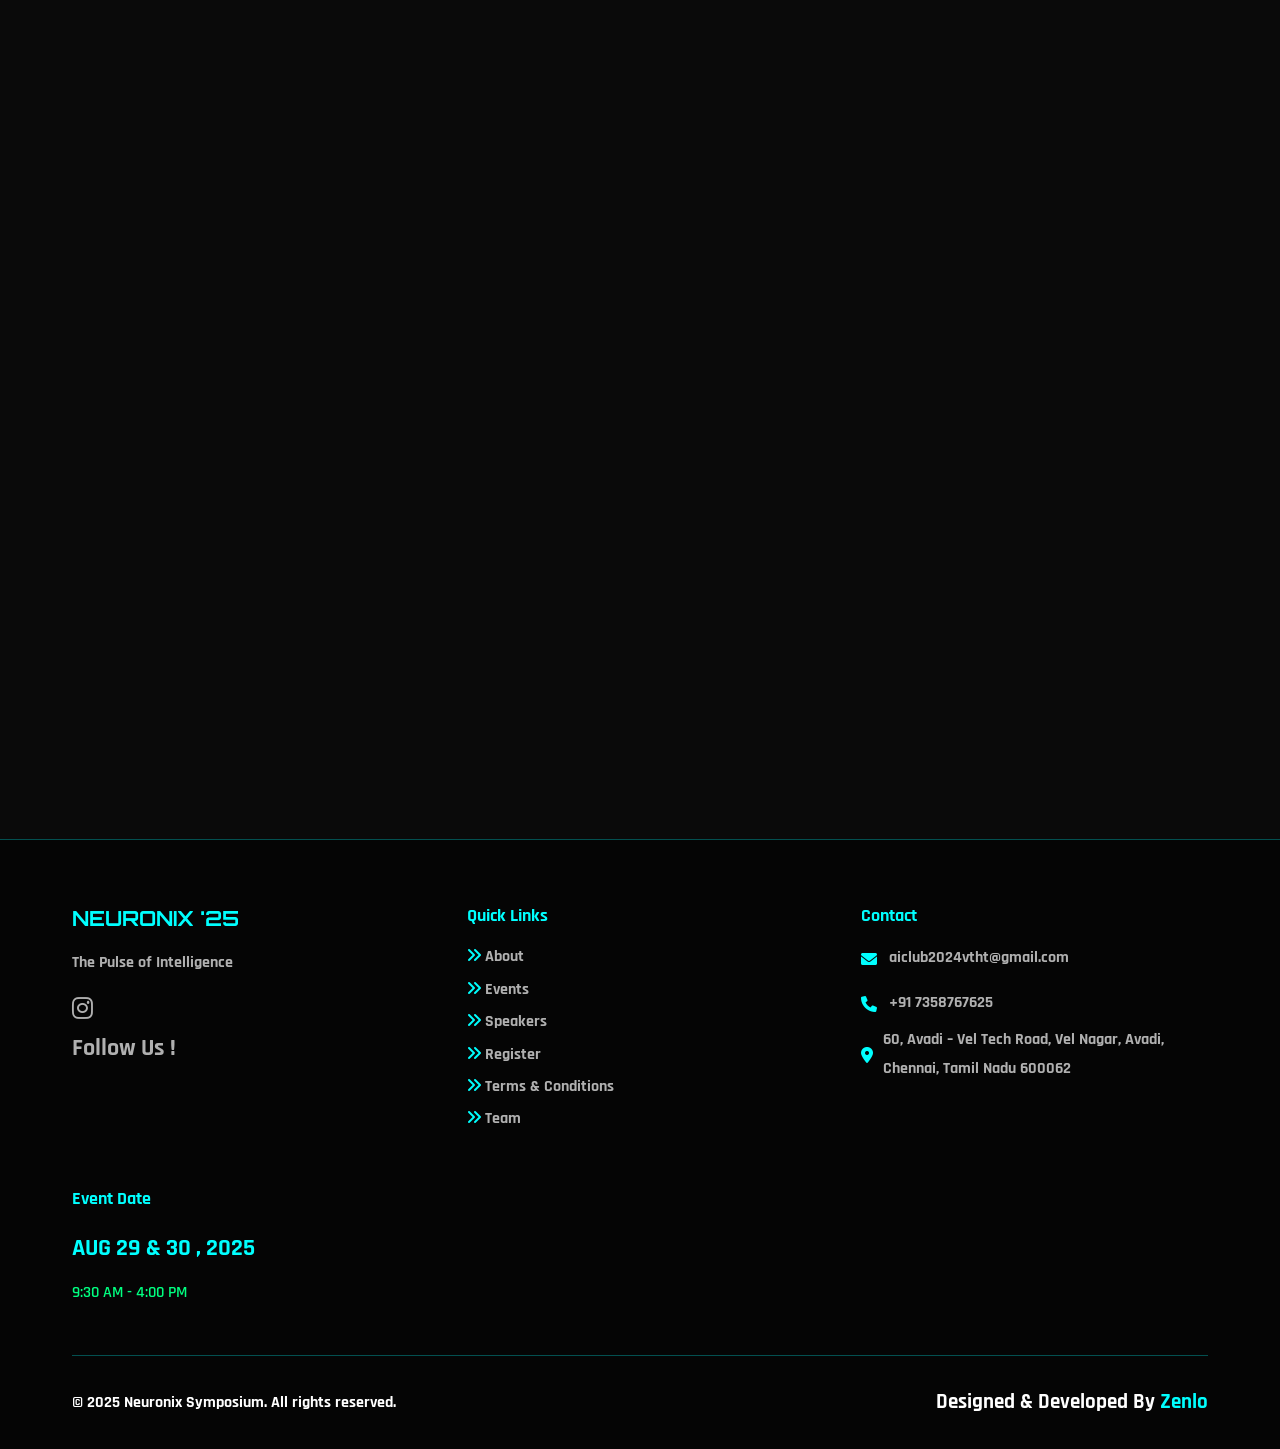
==== commit 8f3b2be2: "details changed" ====
--- a/index.html
+++ b/index.html
@@ -665,7 +665,7 @@
                             <div class="timeline-marker"></div>
                             <div class="timeline-content">
                                 <h3>Duo Events</h3>
-                                <p><strong> 1. Connection 2. Lyrics Hub <br>This Two events conndected parllelly</p>
+                                <p><strong> 1. Connection 2. Lyrics Hub <br>This Two events conndected parallely</p>
                                 <span class="time-badge">11:00AM - 12:00PM</span>
                             </div>
                         </div>
@@ -689,7 +689,7 @@
                             <div class="timeline-marker"></div>
                             <div class="timeline-content">
                                 <h3>Solo Events</h3>
-                                <p> 1. Mic For Min (JAM)  2. Talent Show  <br><strong>This Two events conndected parllelly</p>
+                                <p> 1. Mic For Min (JAM)  2. Talent Show  <br><strong>This Two events conndected parallely</p>
                                 <span class="time-badge">2:00PM - 3:00PM</span>
                             </div>
                         </div>
@@ -807,7 +807,7 @@
                 </div>
                 <div class="team-card access-card">
                     <div class="card-header">
-                        <span class="clearance-level">TREASURY</span>
+                        <span class="clearance-level">TREASURER</span>
                         <a href="tel:+918778913126" class="glow-link"><span class="card-id">+91 87789 13126</span></a>
                     </div>
                     <div class="team-avatar">
@@ -819,7 +819,7 @@
                     </div>
                     <div class="team-info">
                         <h3>Harshinee R</h3>
-                        <p class="role">Treasury</p>
+                        <p class="role">Treasurer</p>
                         <!-- <p class="department">Machine Learning Club</p> -->
                         <!-- <div class="contact-links">
                             <a href="#" class="contact-link"><i class="fas fa-envelope"></i></a>
@@ -945,9 +945,9 @@
             </div>
             <div class="footer-bottom">
                 <p>&copy; 2025 Neuronix Symposium. All rights reserved.</p>
-                <!-- <div class="tech-badge">
+                <div class="tech-badge">
                     <a href="https://zenlo.in"><span>Designed & Developed By <a class="zenlo" href="https://zenlo.in">Zenlo</a></span></a>
-                </div> -->
+                </div>
             </div>
         </div>
     </footer>
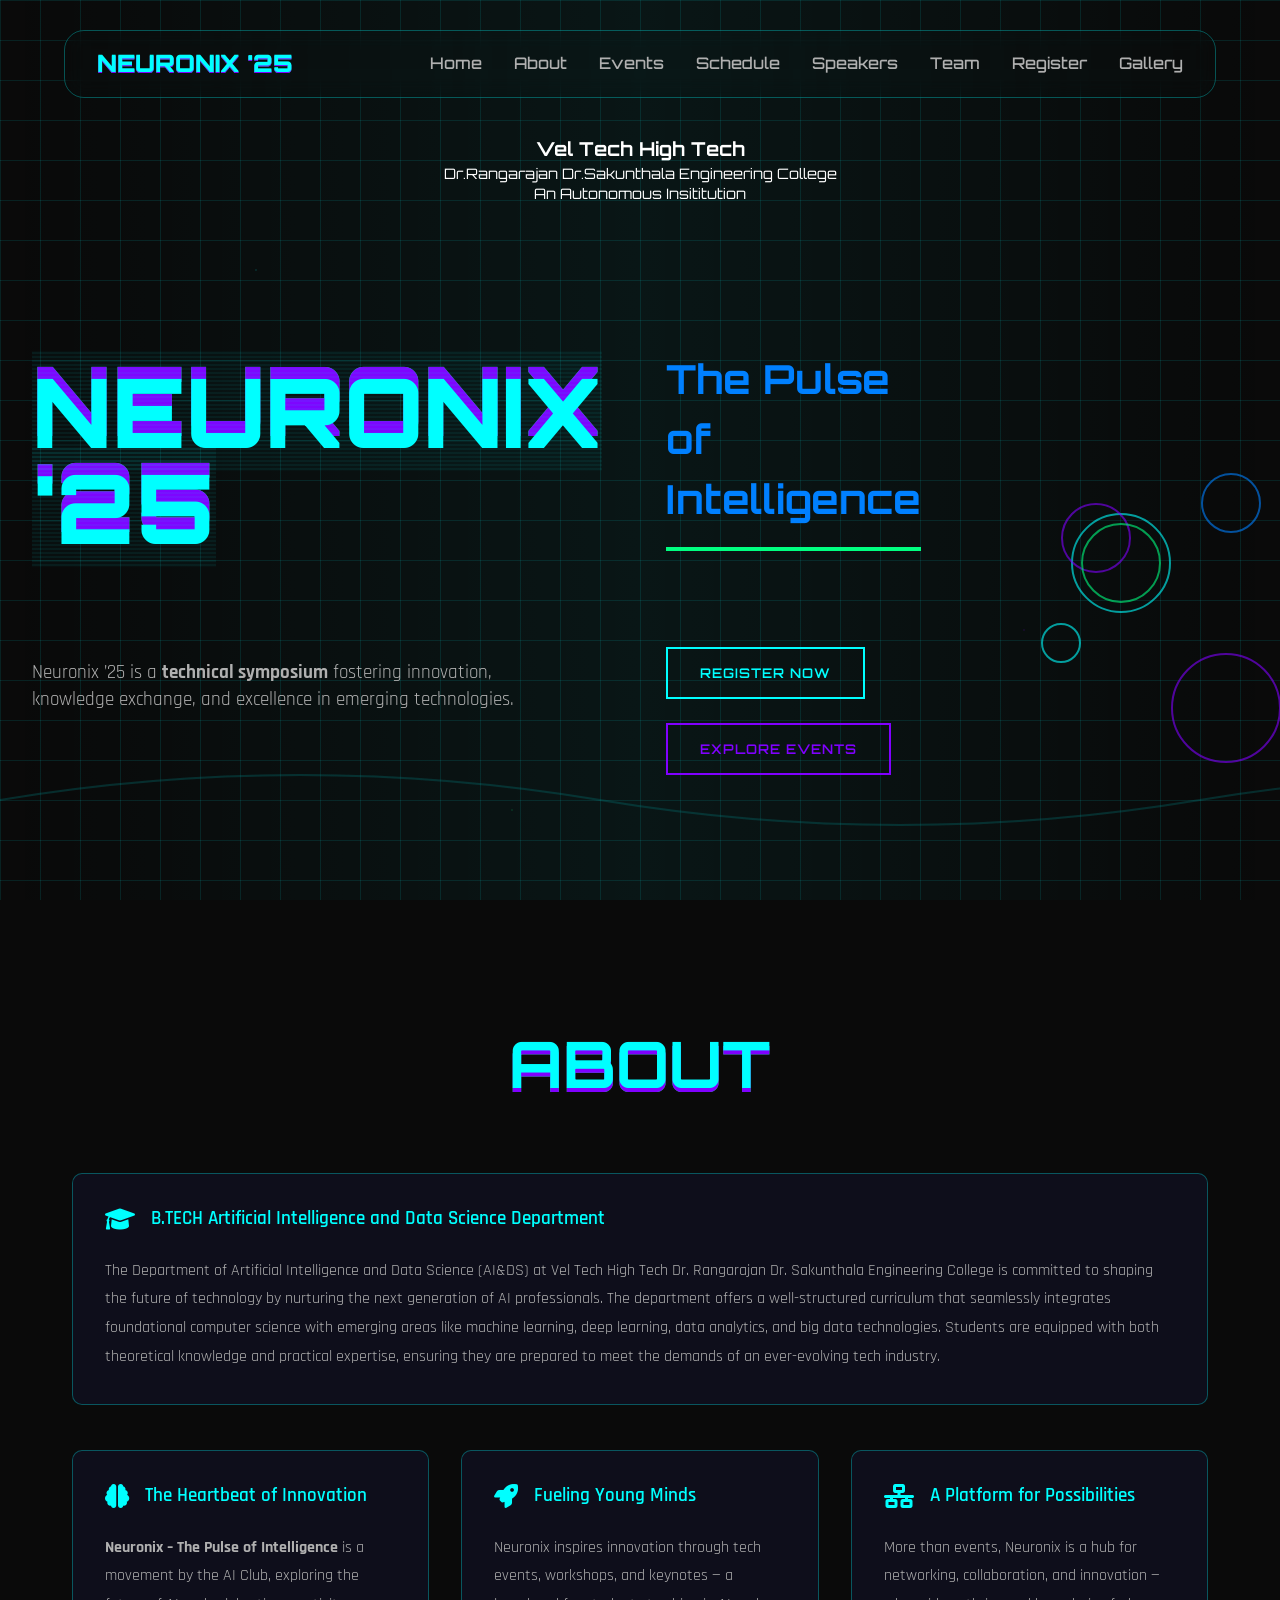
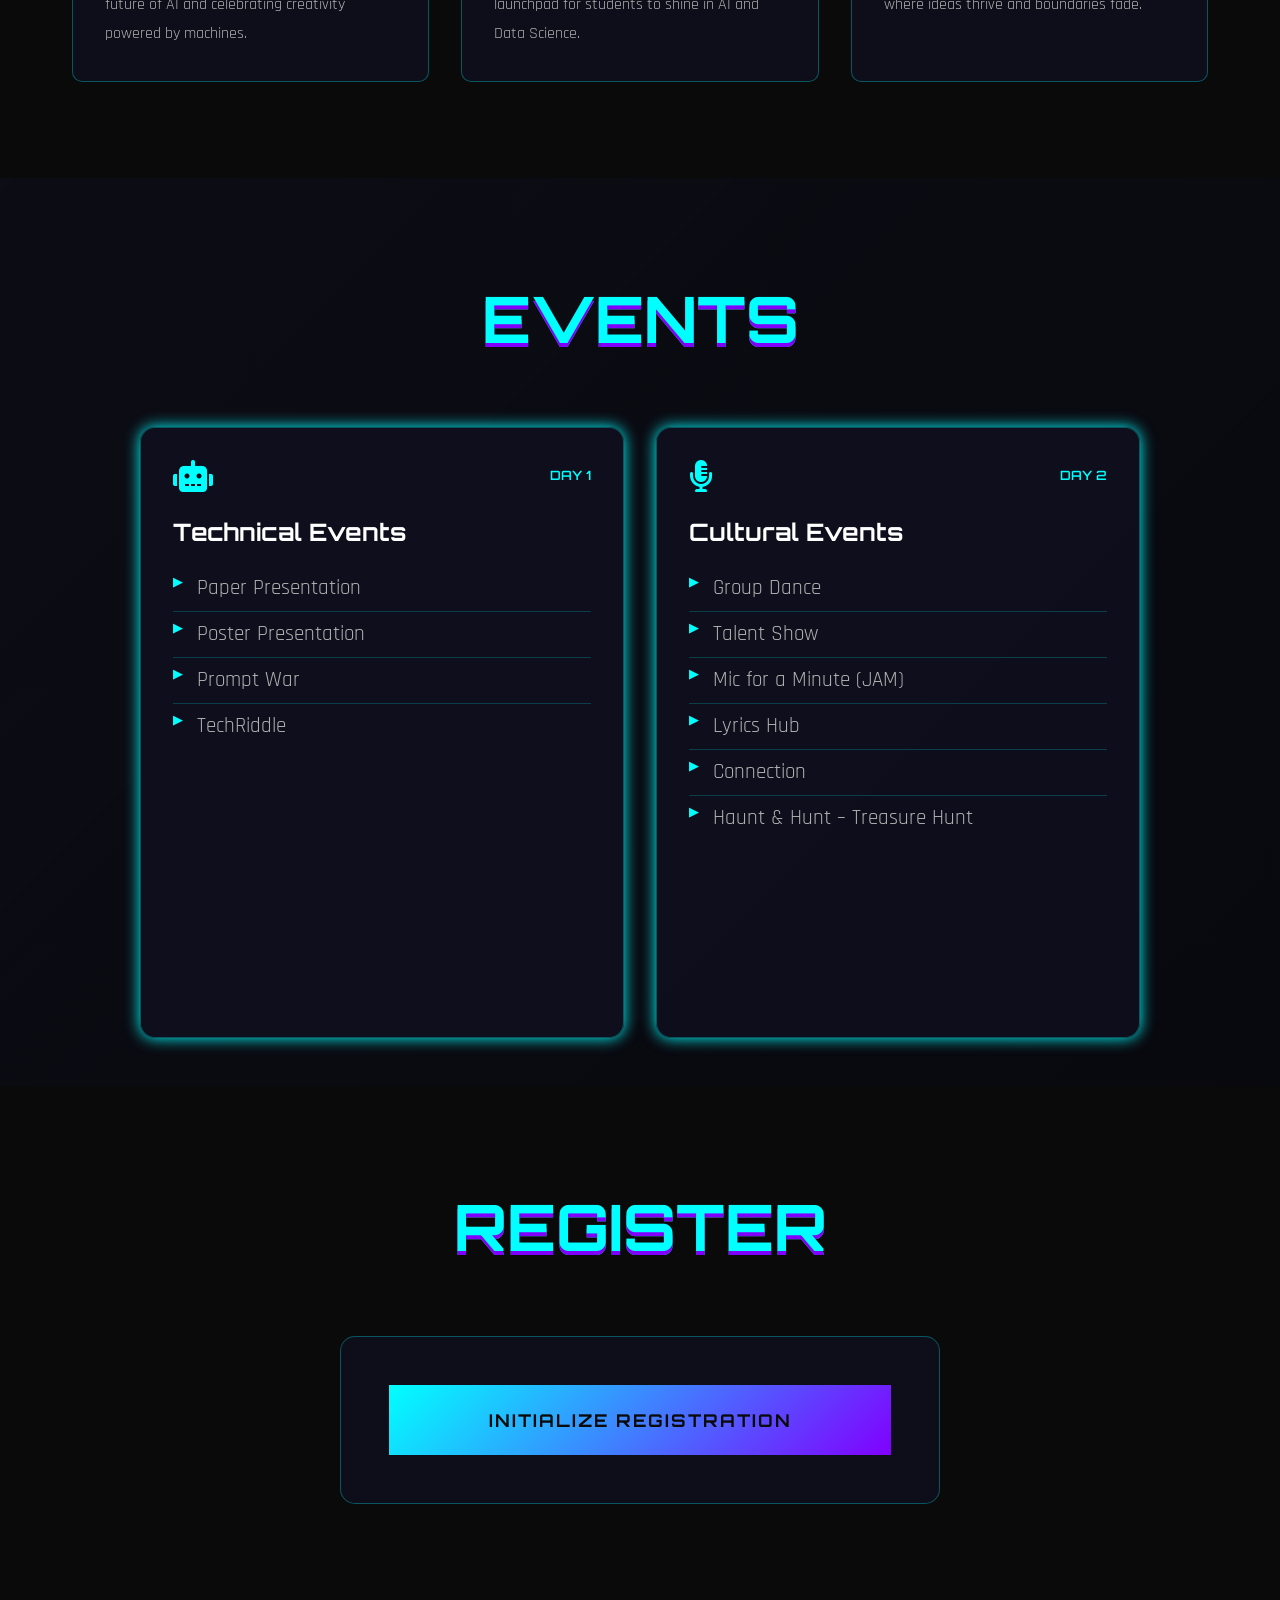
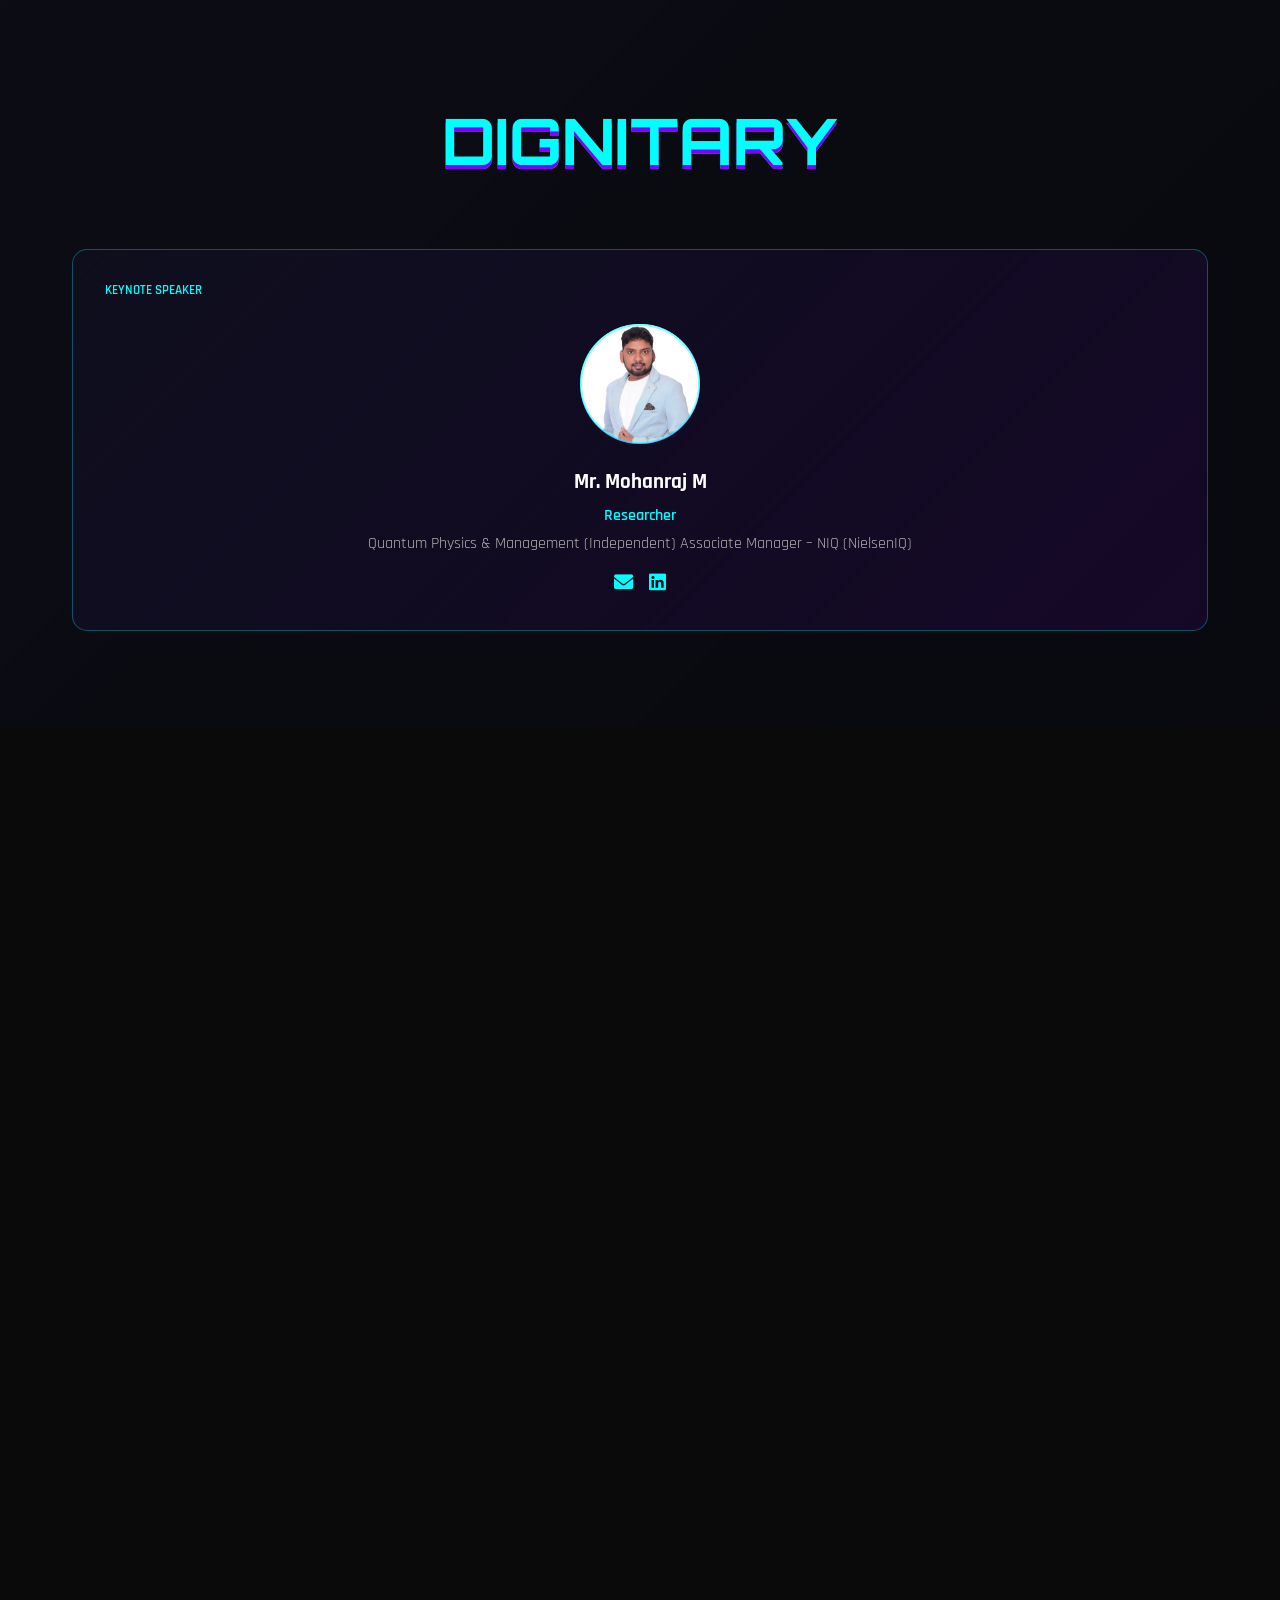
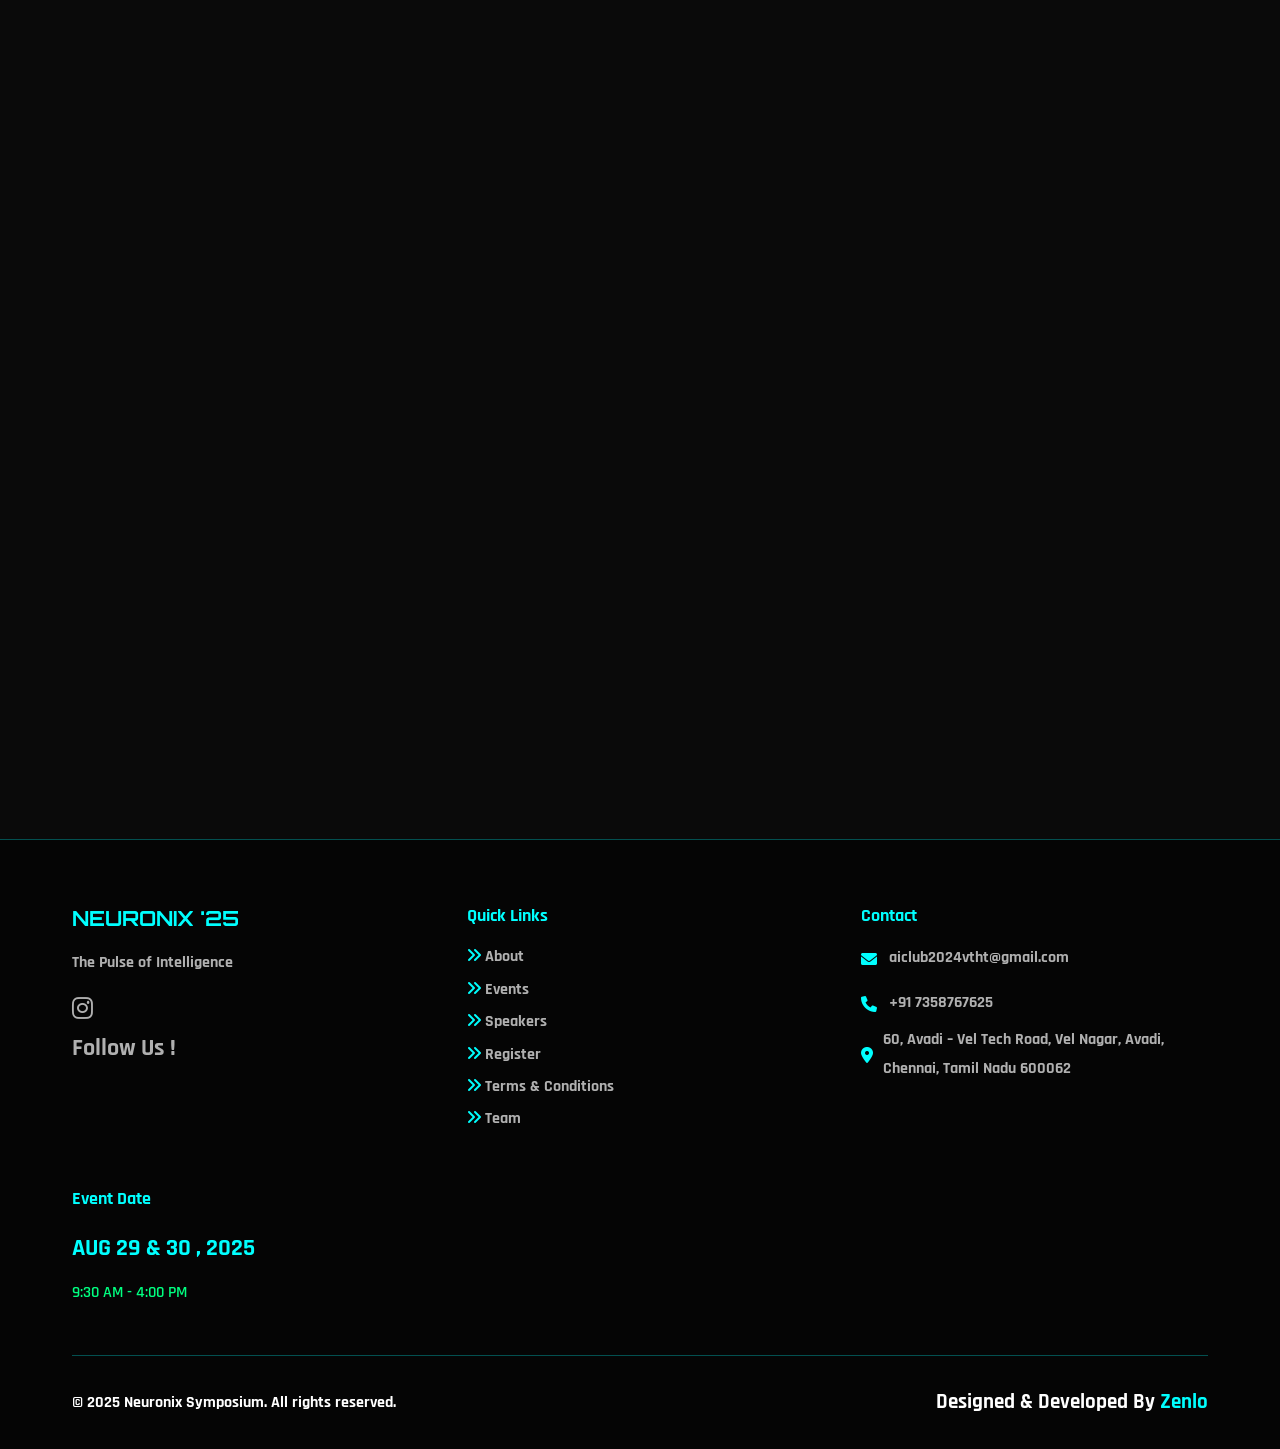
==== commit 5790d9e1: "content change" ====
--- a/index.html
+++ b/index.html
@@ -107,7 +107,7 @@
                         <span>B.TECH Artificial Intelligence and Data Science Department</span>
                     </div>
                     <div class="panel-content">
-                        <p>The Department of Artificial Intelligence and Data Science (AI&DS) at Vel Tech HighTech Dr. Rangarajan Dr. Sakunthala Engineering College is committed to shaping the future of technology by nurturing the next generation of AI professionals. The department offers a well-structured curriculum that seamlessly integrates foundational computer science with emerging areas like machine learning, deep learning, data analytics, and big data technologies. Students are equipped with both theoretical knowledge and practical expertise, ensuring they are prepared to meet the demands of an ever-evolving tech industry.</p>
+                        <p>The Department of Artificial Intelligence and Data Science (AI&DS) at Vel Tech High Tech Dr. Rangarajan Dr. Sakunthala Engineering College is committed to shaping the future of technology by nurturing the next generation of AI professionals. The department offers a well-structured curriculum that seamlessly integrates foundational computer science with emerging areas like machine learning, deep learning, data analytics, and big data technologies. Students are equipped with both theoretical knowledge and practical expertise, ensuring they are prepared to meet the demands of an ever-evolving tech industry.</p>
                     </div>
             </div>
             <br> <br>
@@ -163,11 +163,11 @@
                                     Paper Presentation
                                     <div class="event-description">
                                         <strong>Description:</strong> <br>
-The Paper Presentation event offers a platform for individuals or teams to showcase their innovative ideas, research insights, or project outcomes through a technical paper. Topics can cover any domain within Artificial Intelligence and its applications, including Machine Learning, Data Science, Natural Language Processing, Computer Vision, AI in industry, society, and emerging technologies. The goal is to encourage original thinking, real-world relevance, and technical communication.
+The Paper Presentation event offers a platform for showcase their innovative ideas, research insights, or project outcomes through a technical paper. Topics can cover any domain within Artificial Intelligence and its applications, including Machine Learning, Data Science, Natural Language Processing, Computer Vision, AI in industry, society, and emerging technologies. The goal is to encourage original thinking, real-world relevance, and technical communication.
 <br> <br>
 <strong>Rules and Guidelines:</strong> <br>
 
-Participation can be individual or in teams (maximum 3 members).
+Participation can be team of 3 - 5 members.
 <br>
 Abstract submission is mandatory (PDF format, maximum 300 words).
 <br><br>
@@ -231,7 +231,7 @@
                                     </div>
                                 </li>
                                 <li class="event-item">
-                                    Tech Riddle
+                                    TechRiddle
                                     <div class="event-description">
                                         <strong>Description:</strong>
 Techriddle is a fast-paced and brain-teasing event where participants must decode riddles, puzzles, and clues related to technology, computer science, AI, and the digital world. Whether it’s cracking logic-based challenges or identifying tech tools from cryptic hints, this event will test your wit, problem-solving ability, and tech-savviness under pressure. <br><br>
@@ -282,7 +282,7 @@
 <br><br>
 <strong>Rules and Guidelines:</strong><br>
 This is a team event. <br>
-Each team can have about 7 members. <br><br>
+Each team can have 3 - 5 members. <br><br>
 
 <strong>Performance Time:</strong>
 Maximum: 6 minutes
@@ -341,7 +341,7 @@
 Think you know your favorite songs inside out? LyricsHub is the ultimate lyrical challenge where participants must identify songs from incomplete lines, twisted phrases, or hummed tunes. Whether you're a pop lover, a classical fan, or a Bollywood buff, your lyrical memory and music sense will be put to the test! <br><br>
 
 <strong>Rules and Guidelines:</strong>
-This is an individual or duo event.
+This is a duo event.
 <br>
 Participants will be given audio clips, text snippets, or jumbled lyrics from popular songs.
 <br><br>
@@ -361,7 +361,7 @@
 Connection is a mind-bending quiz event where logic meets creativity. Participants are presented with a series of clues—images, words, symbols, or phrases—and must find the hidden link that connects them all. It’s not just about what you see—it’s about how you think. Decode, connect, and conquer! <br><br>
 
 <strong>Rules and Guidelines:</strong>
-This is a team event. Each team can have 2–3 members. <br>
+This is a duo event.<br>
 
 The event consists of multiple rounds such as: <br>
 
@@ -665,7 +665,7 @@
                             <div class="timeline-marker"></div>
                             <div class="timeline-content">
                                 <h3>Duo Events</h3>
-                                <p><strong> 1. Connection 2. Lyrics Hub <br>This Two events conndected parallely</p>
+                                <p><strong> 1. Connection 2. Lyrics Hub <br>This Two events conducted parallely</p>
                                 <span class="time-badge">11:00AM - 12:00PM</span>
                             </div>
                         </div>
@@ -673,7 +673,7 @@
                             <div class="timeline-marker"></div>
                             <div class="timeline-content">
                                 <h3>Group Dance</h3>
-                                <p> <strong> Conndected In Convention Center</strong> </p>
+                                <p> <strong> Conducted In Convention Center</strong> </p>
                                 <span class="time-badge">11:00AM - 1:00PM</span>
                             </div>
                         </div>
@@ -689,7 +689,7 @@
                             <div class="timeline-marker"></div>
                             <div class="timeline-content">
                                 <h3>Solo Events</h3>
-                                <p> 1. Mic For Min (JAM)  2. Talent Show  <br><strong>This Two events conndected parallely</p>
+                                <p> 1. Mic For Min (JAM)  2. Talent Show  <br><strong>This Two events conducted parallely</p>
                                 <span class="time-badge">2:00PM - 3:00PM</span>
                             </div>
                         </div>
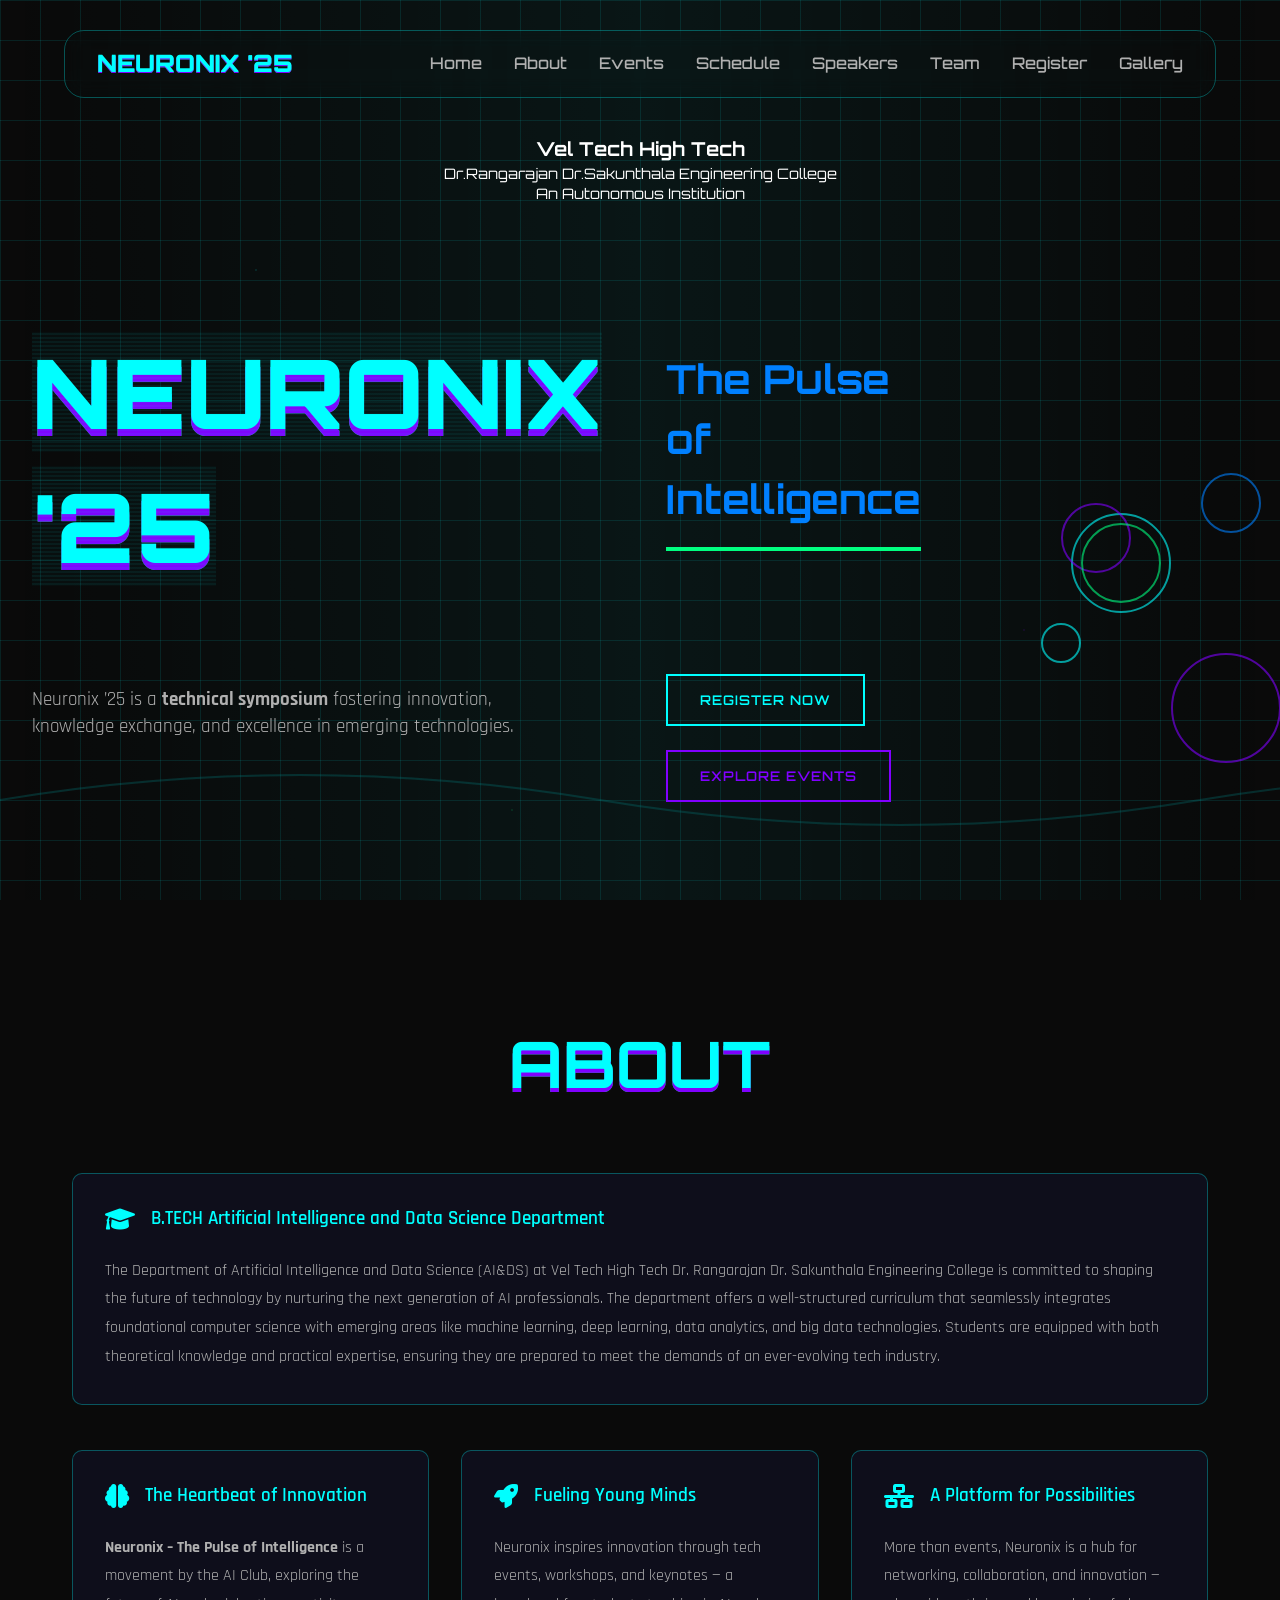
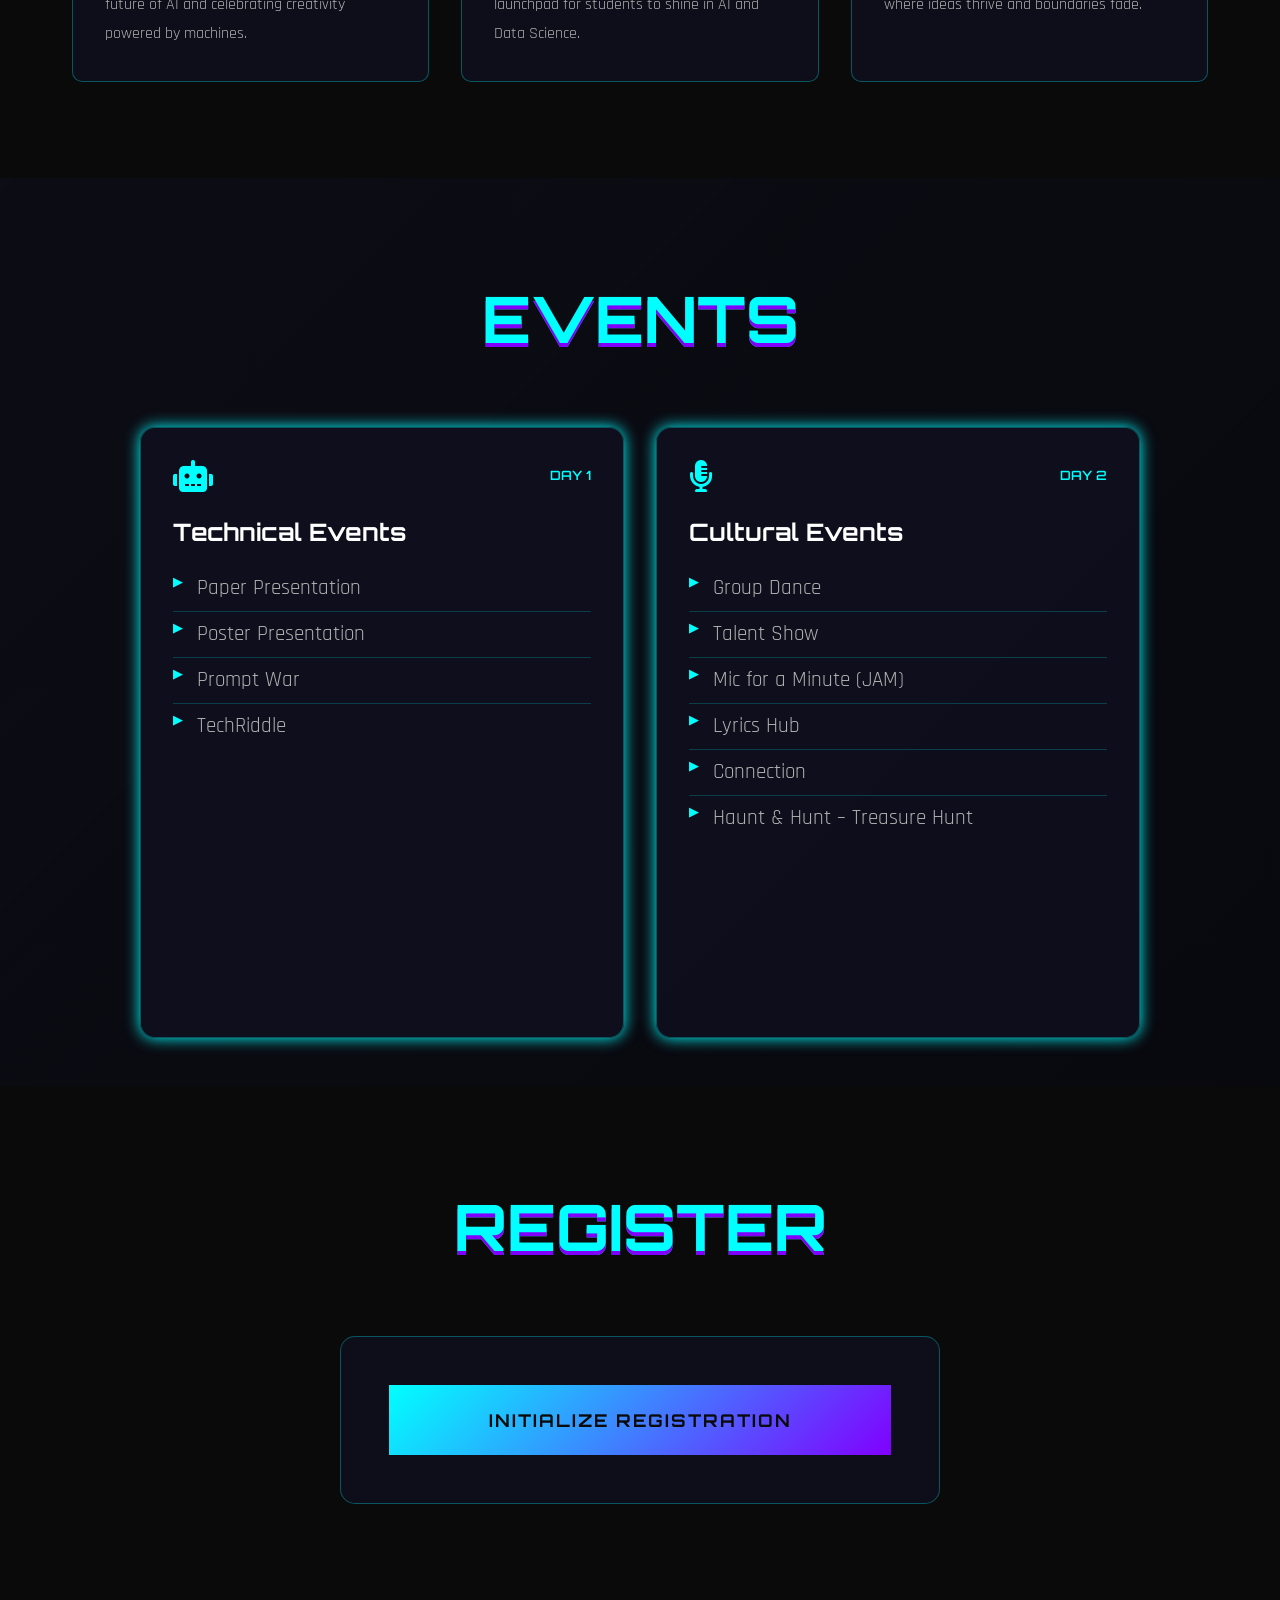
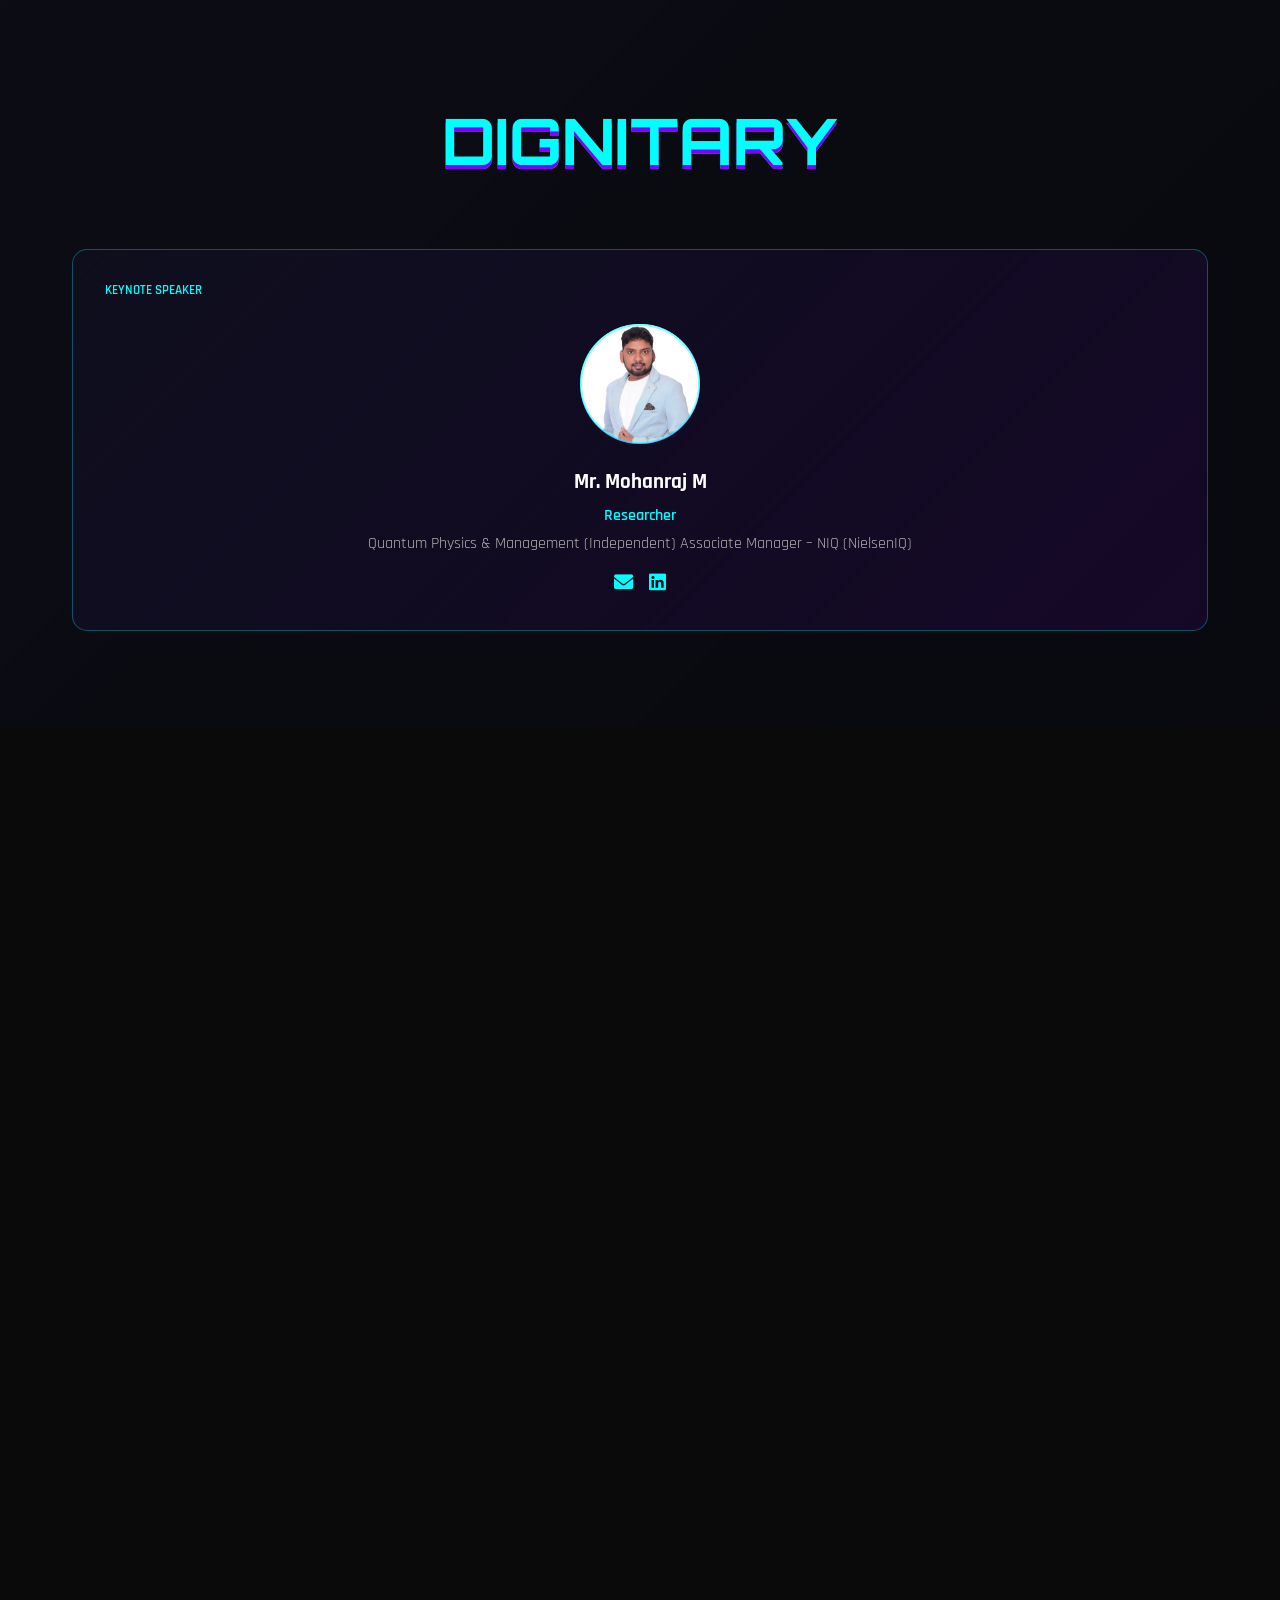
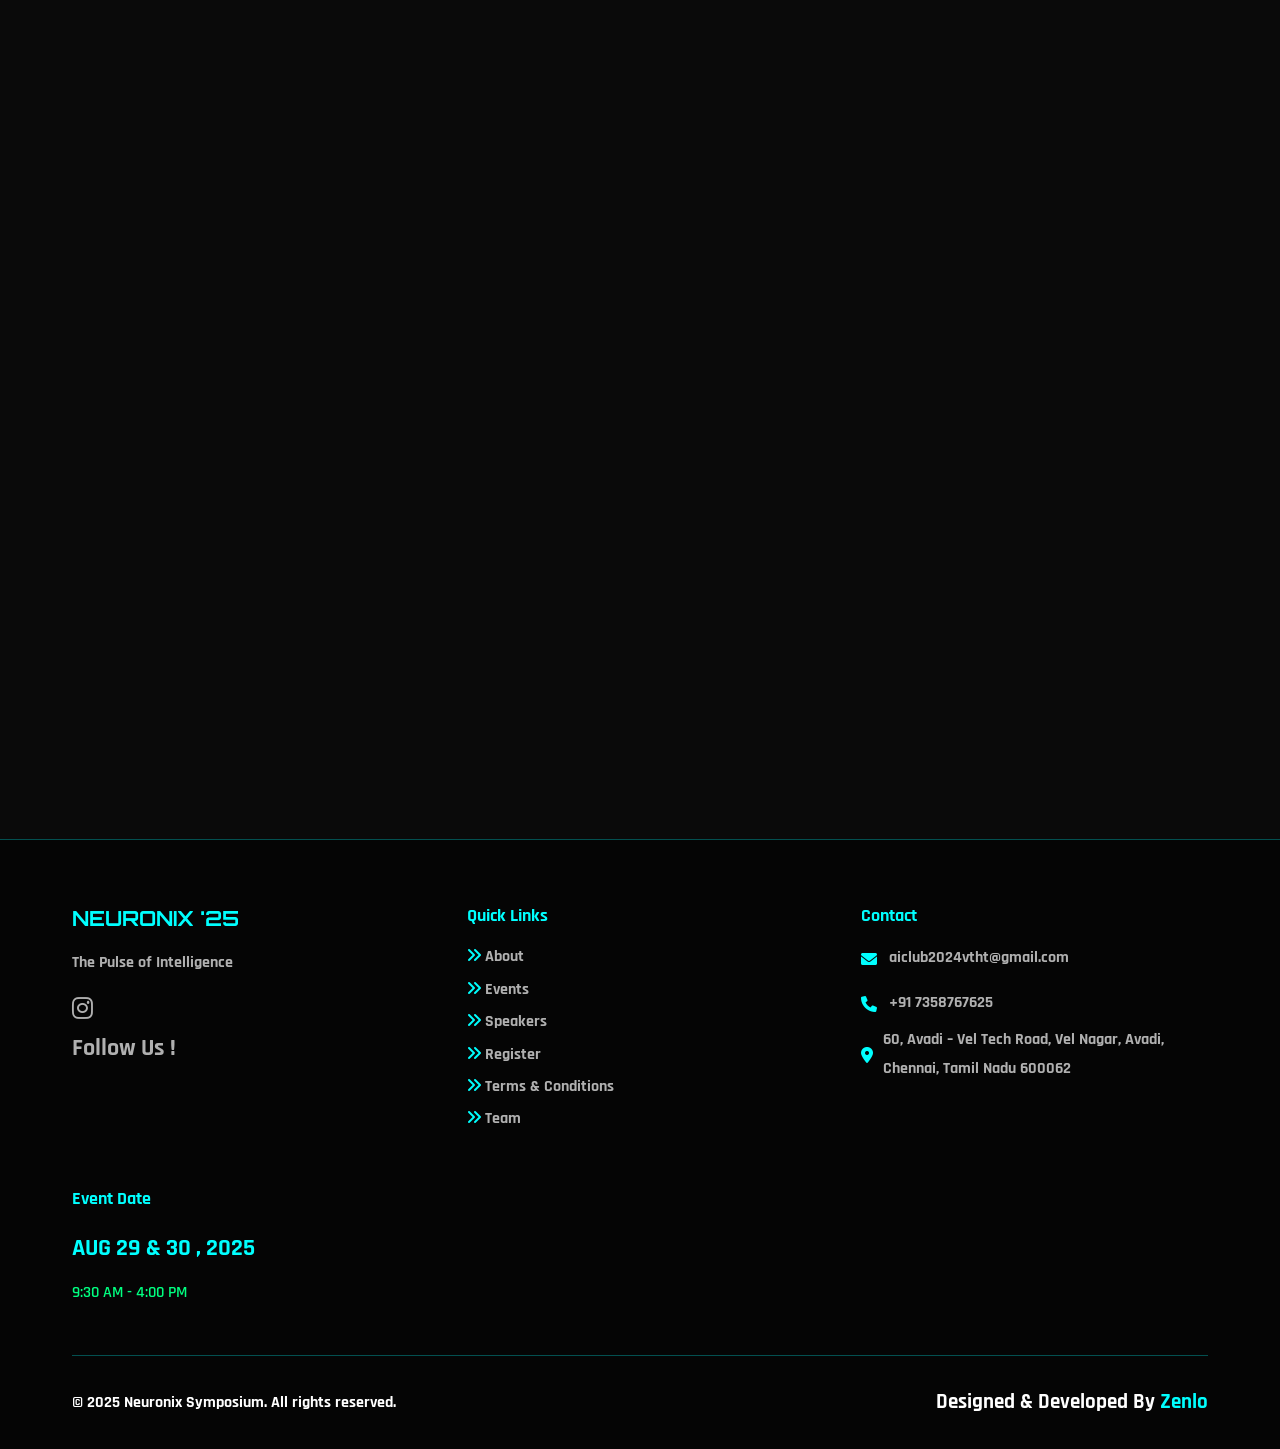
==== commit 4d12c7cc: "some changes" ====
--- a/index.html
+++ b/index.html
@@ -4,6 +4,16 @@
     <meta charset="UTF-8">
     <meta name="viewport" content="width=device-width, initial-scale=1.0">
     <title>Neuronix '25 - The Pulse of Intelligence</title>
+      <!-- Primary Meta Tags -->
+    <meta name="title" content="Neuronix '25 – The Pulse of Intelligence">
+    <meta name="description" content="Neuronix '25 is a national-level technical symposium hosted by Vel Tech High Tech AI Club. Join us for a dynamic fusion of technology, innovation, and intelligence.">
+
+    <!-- Open Graph / Facebook -->
+    <meta property="og:type" content="website">
+    <meta property="og:url" content="https://neuronix.life/">
+    <meta property="og:title" content="Neuronix '25 – The Pulse of Intelligence">
+    <meta property="og:description" content="Experience a new wave of innovation at Neuronix '25. Tech events and challenges await you. Hosted by Vel Tech High Tech AI Club.">
+    <meta property="og:image" content="https://neuronix.life/assets/logo.webp">
     <link rel="stylesheet" href="styles.css">
     <link href="https://fonts.googleapis.com/css2?family=Orbitron:wght@400;700;900&family=Rajdhani:wght@300;400;500;600;700&display=swap" rel="stylesheet">
     <link rel="stylesheet" href="https://cdnjs.cloudflare.com/ajax/libs/font-awesome/6.0.0/css/all.min.css">
@@ -53,7 +63,7 @@
         <!-- <img src="assets/image/logo.png" alt="Left Logo" class="logo left-logo"> -->
         <h3>Vel Tech High Tech</h3>
         <p>Dr.Rangarajan Dr.Sakunthala Engineering College</p>
-        <p>An Autonomous Insititution</p>
+        <p>An Autonomous Institution</p>
     </div>
 
     <!-- Hero Section -->
@@ -289,7 +299,7 @@
 <br><br>
 Props are allowed, but teams must bring their own and ensure safety.
 <br><br>
-Music must be submitted in MP3 format at least 2 days before the event to the cordinator.
+Music must be submitted in MP3 format atleast 2 days before the event to the cordinator.
 <br><br>
 Judges’ decisions are final. <br>
 Certificates will be provided to winners and participants.
@@ -365,9 +375,8 @@
 
 The event consists of multiple rounds such as: <br>
 
-<strong>Visual Round:</strong> Identify the common connection between 3–4 images. <br>
-<strong>Verbal Round:</strong> Connect a set of words, names, or facts. <br>
-<strong>Audio/Video Round:</strong> Guess the theme from sound clips or short video clues. <br> <br>
+<strong>Visual Round:</strong> Identify the common connection between 4–5 images. <br>
+<strong> Each round have 10 Questions. </strong> <br>
 Final Rapid Connect Round (for top-scoring teams): Quick-fire connections with increasing difficulty.
 <br><br>
 Each question will have a time limit (e.g., 30–60 secs). <br>
@@ -378,24 +387,19 @@
                                     Haunt & Hunt – Treasure Hunt
                                     <div class="event-description">
                                         <strong>Description:</strong><br>
-Get ready to dive into a world of mystery, clues, and adrenaline! Haunt & Hunt is not your typical treasure hunt—it’s a race against time packed with riddles, haunted twists, and mind-boggling tasks. Participants must solve clues, decode messages, and uncover hidden secrets across the venue to reach the final treasure. Only the smartest, fastest, and most daring team will win the ultimate prize!
-<br><br>
-<strong>Rules and Guidelines:</strong><br>
-This is an individual event. Participants will be given the first clue to begin the hunt. Solving each clue leads to the next location or challenge.
-<br><br>
-The event will include: <br>
-Riddle-solving. Physical challenges or tasks. Observation and logic-based puzzles.
-<br><br>
-Themed zones (e.g., “haunted” checkpoints) for added thrill. Total number of checkpoints: 5 to 7, depending on the venue and time.
-<br><br>
-Time limit: participants must complete the hunt within the given time (e.g., 45–60 minutes).
-<br><br>
-<strong>Rules to follow:</strong><br>
-No use of mobile phones or external help. Do not damage any property or clue materials. Stick together as a team—splitting is not allowed. Cheating or tampering with other team clues leads to disqualification. The team that reaches the final treasure first (with all clues completed correctly) will be declared the winner.
-<br>
-Judges' decisions are final. Certificates will be awarded to winners and all participants.
+Step into the spine-chilling world of Haunt & Hunt, a solo thriller challenge where participants race against time through a series of ghost-themed tasks and riddles. This isn’t a typical treasure hunt—there are no multiple locations. Everything happens within a fixed haunted zone filled with scary content, and mind-bending clues. Designed for individual participants, the event tests your logic, observation, and courage in a haunted atmosphere.
+<br><br>
+<strong>Rules and Guidelines:</strong> <br>
+ This is a solo event—only one participant per entry. <br>
+Event will involve quick 1–2 minute tasks, including logic-based riddles, spooky challenges, and physical or observation tasks. <br>
+<br><br>
+No external help or mobile phones allowed. <br>
+All clues must be solved in order. Damaging props or tampering with other participants' clues will lead to immediate disqualification. <br>
+The first participant to find with correct answers will be declared the winner. <br>
+Certificates will be awarded to both winners and all participants. <br>
+Judges’ decisions are final. <br>
                                     </div>
-                                </li>
+                                </li> 
                             </ul>
 
                         </div>
@@ -466,10 +470,10 @@
                         <div class="btn-glow"></div>
                     </button>
 
-                    <div class="processing-overlay">
+                    <!-- <div class="processing-overlay">
                         <div class="processing-text">PROCESSING...</div>
                         <div class="processing-bar"></div>
-                    </div>
+                    </div> -->
                     
                 </form>
             </div>
@@ -751,7 +755,7 @@
                         </div>
                     </div>
                     <div class="team-info">
-                        <h3>Ashtami</h3>
+                        <h3>Ashtami R S</h3>
                         <p class="role">Vice President</p>
                         <!-- <p class="department">Vice President</p> -->
                         <!-- <div class="contact-links">
--- a/styles.css
+++ b/styles.css
@@ -357,7 +357,7 @@
     font-family: var(--font-primary);
     font-weight: 900;
     margin-bottom: 1rem;
-    line-height: 1;
+    /* line-height: 1; */
 }
 
 .hero-subtitle {
@@ -1612,7 +1612,7 @@
         text-align: center;
         gap: 2rem; */
          gap: 2rem;
-        position: absolute;
+        position: static;
         width: 100%;
         max-width: 600px;
         display: flex;
@@ -1631,6 +1631,7 @@
   }
 
     .hero-visual {
+        position: absolute;
         margin-top: 2rem;
         width: 100%;
         display: flex;
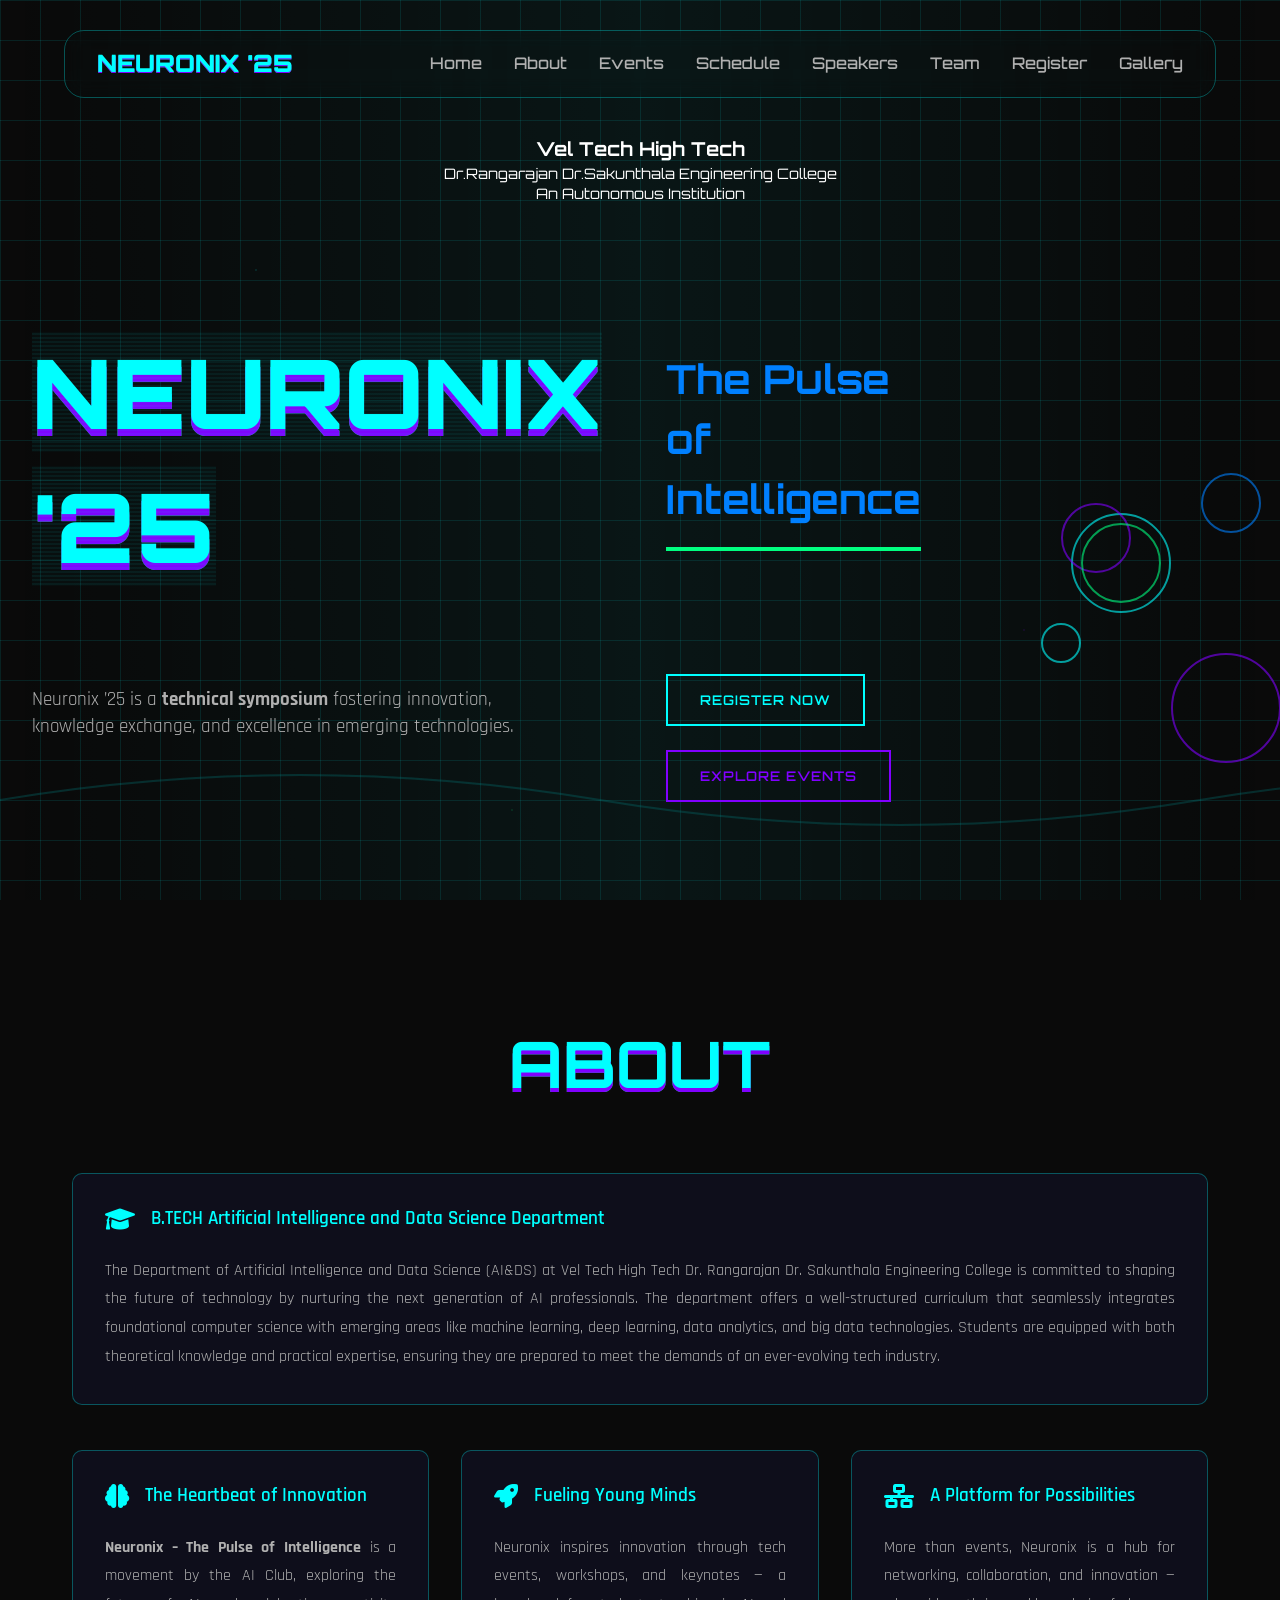
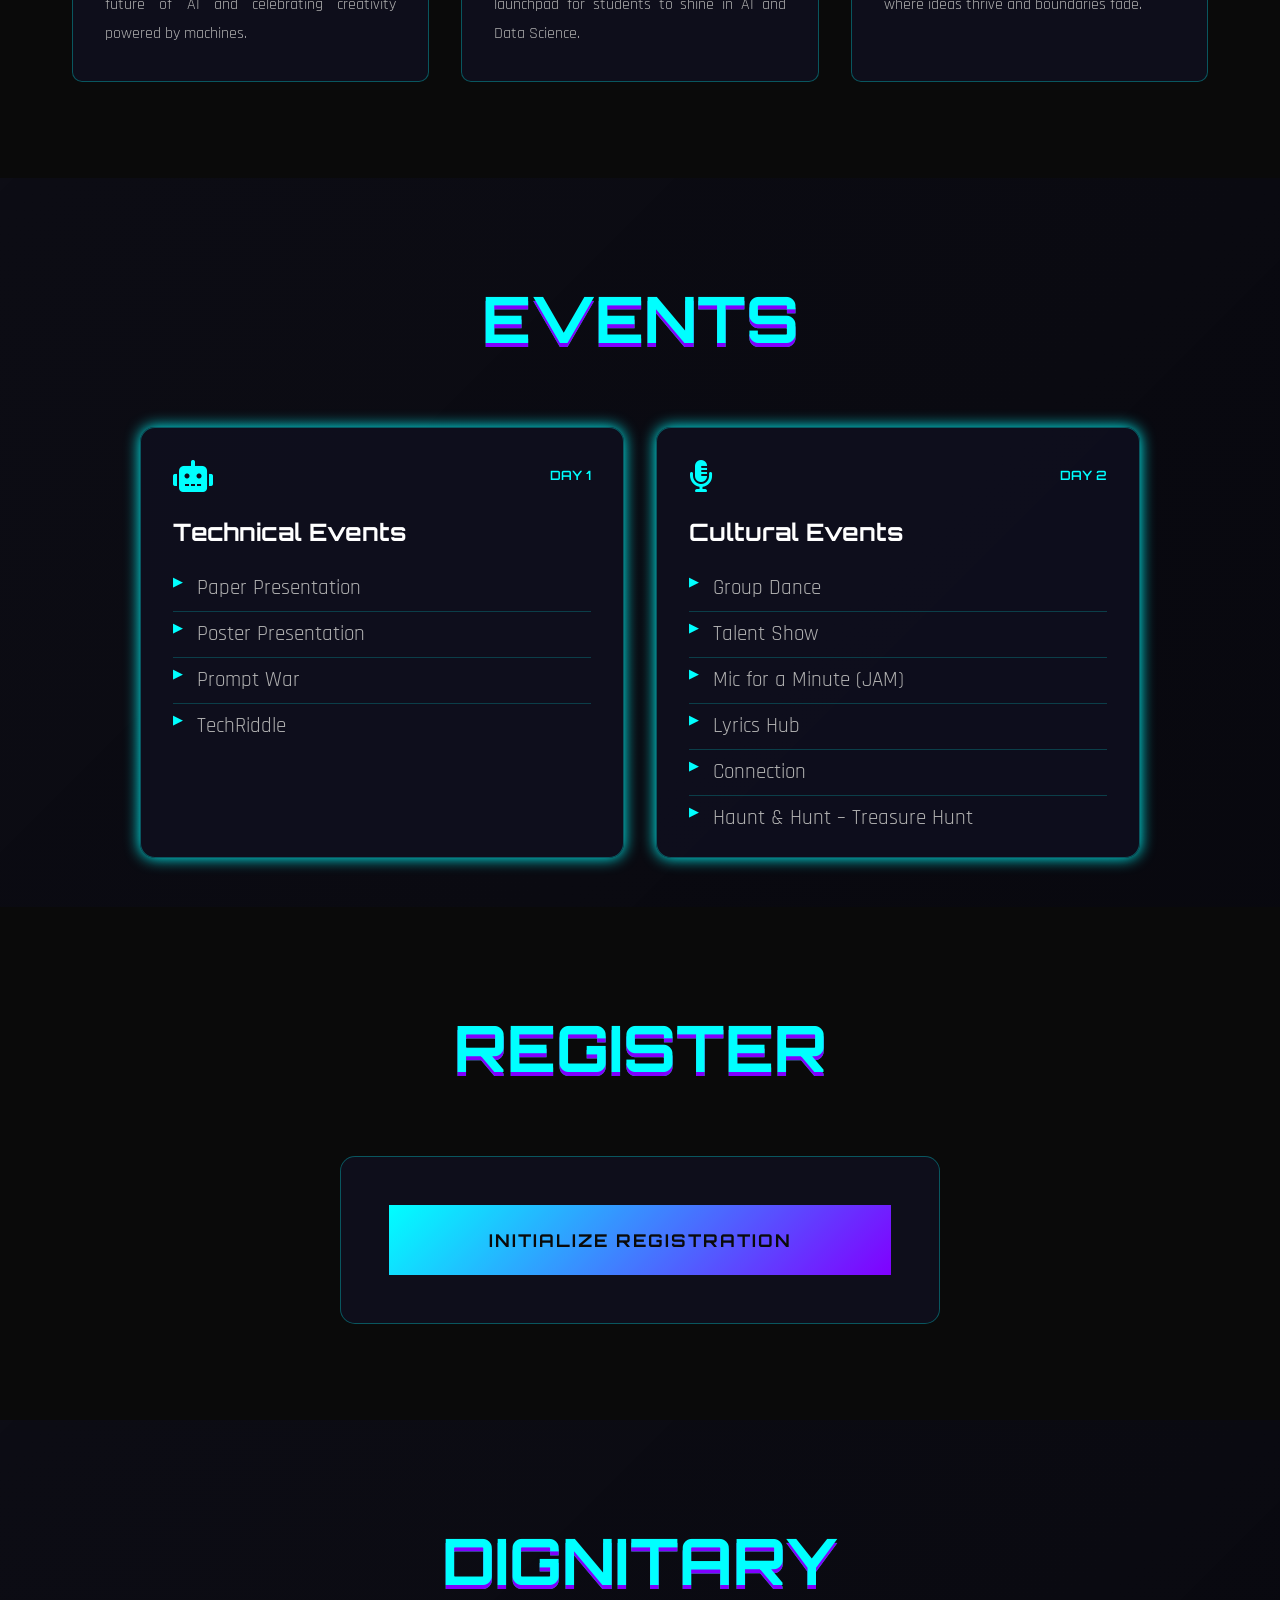
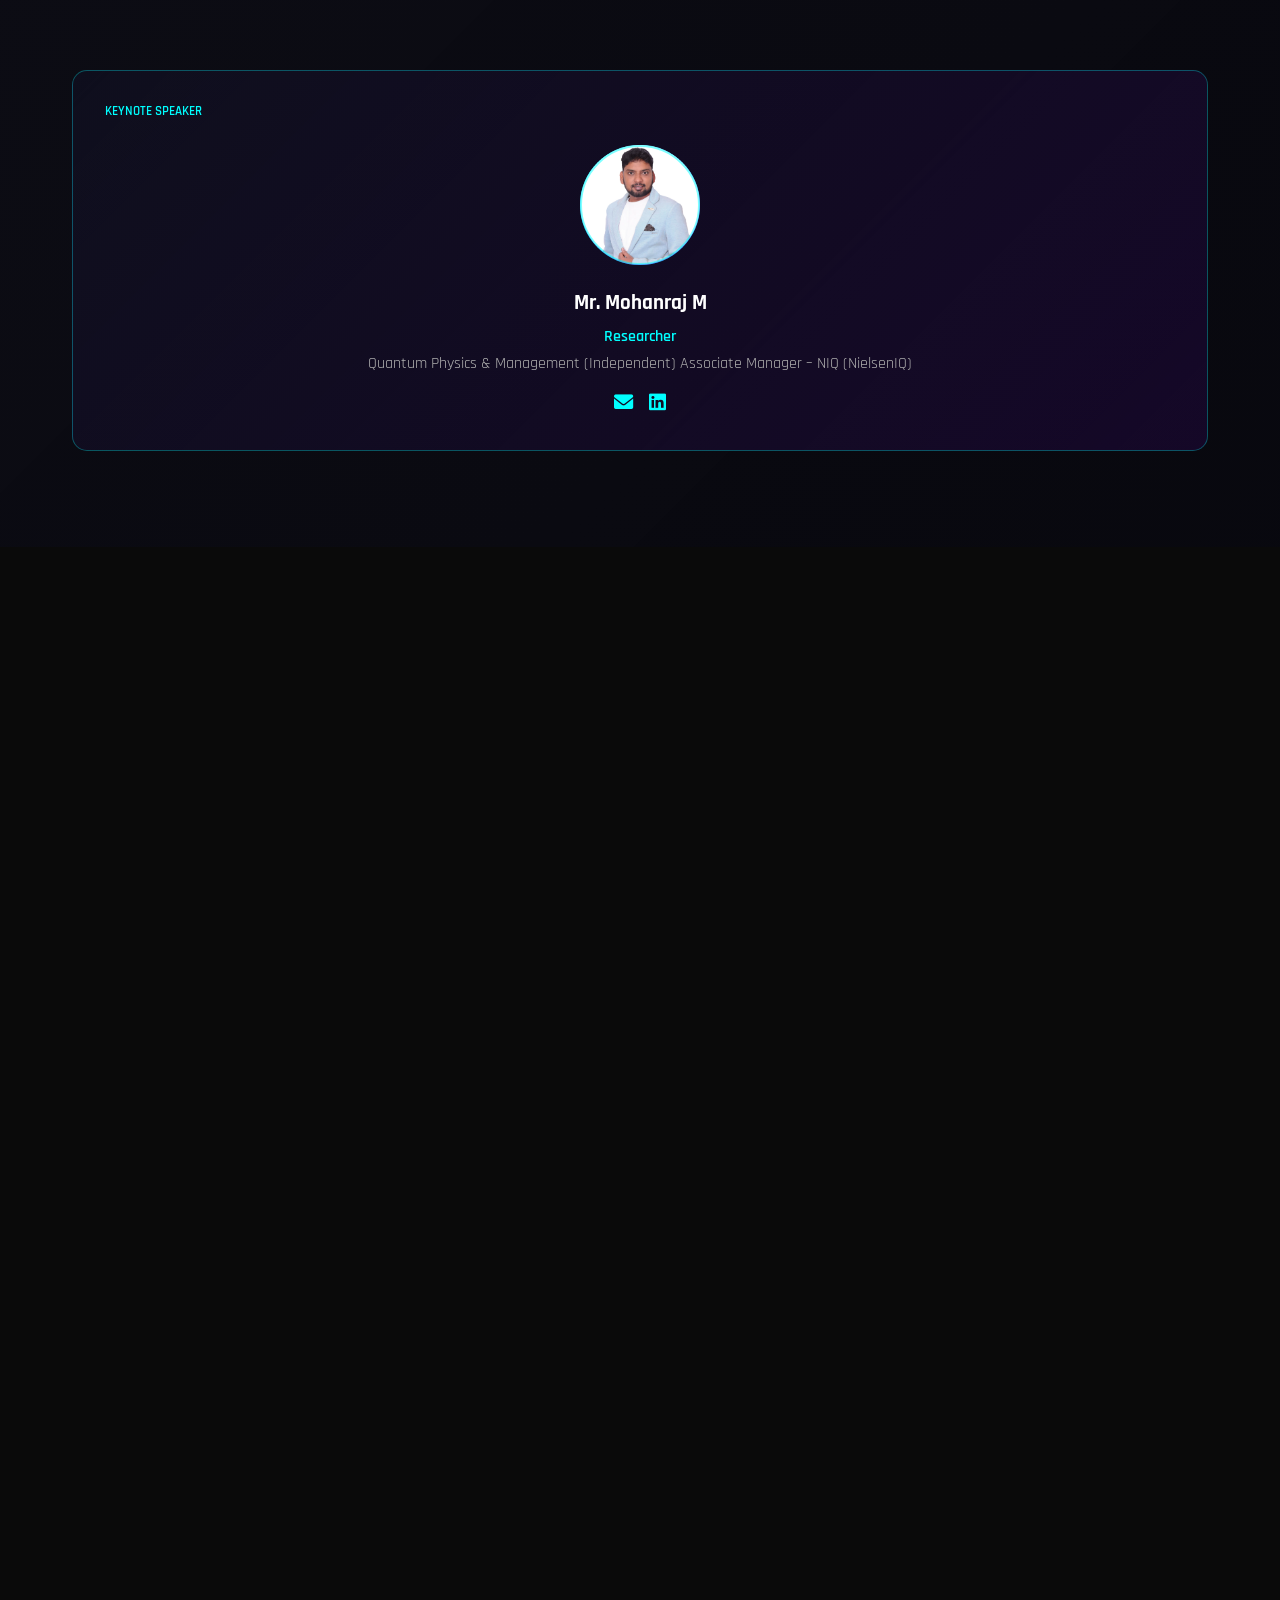
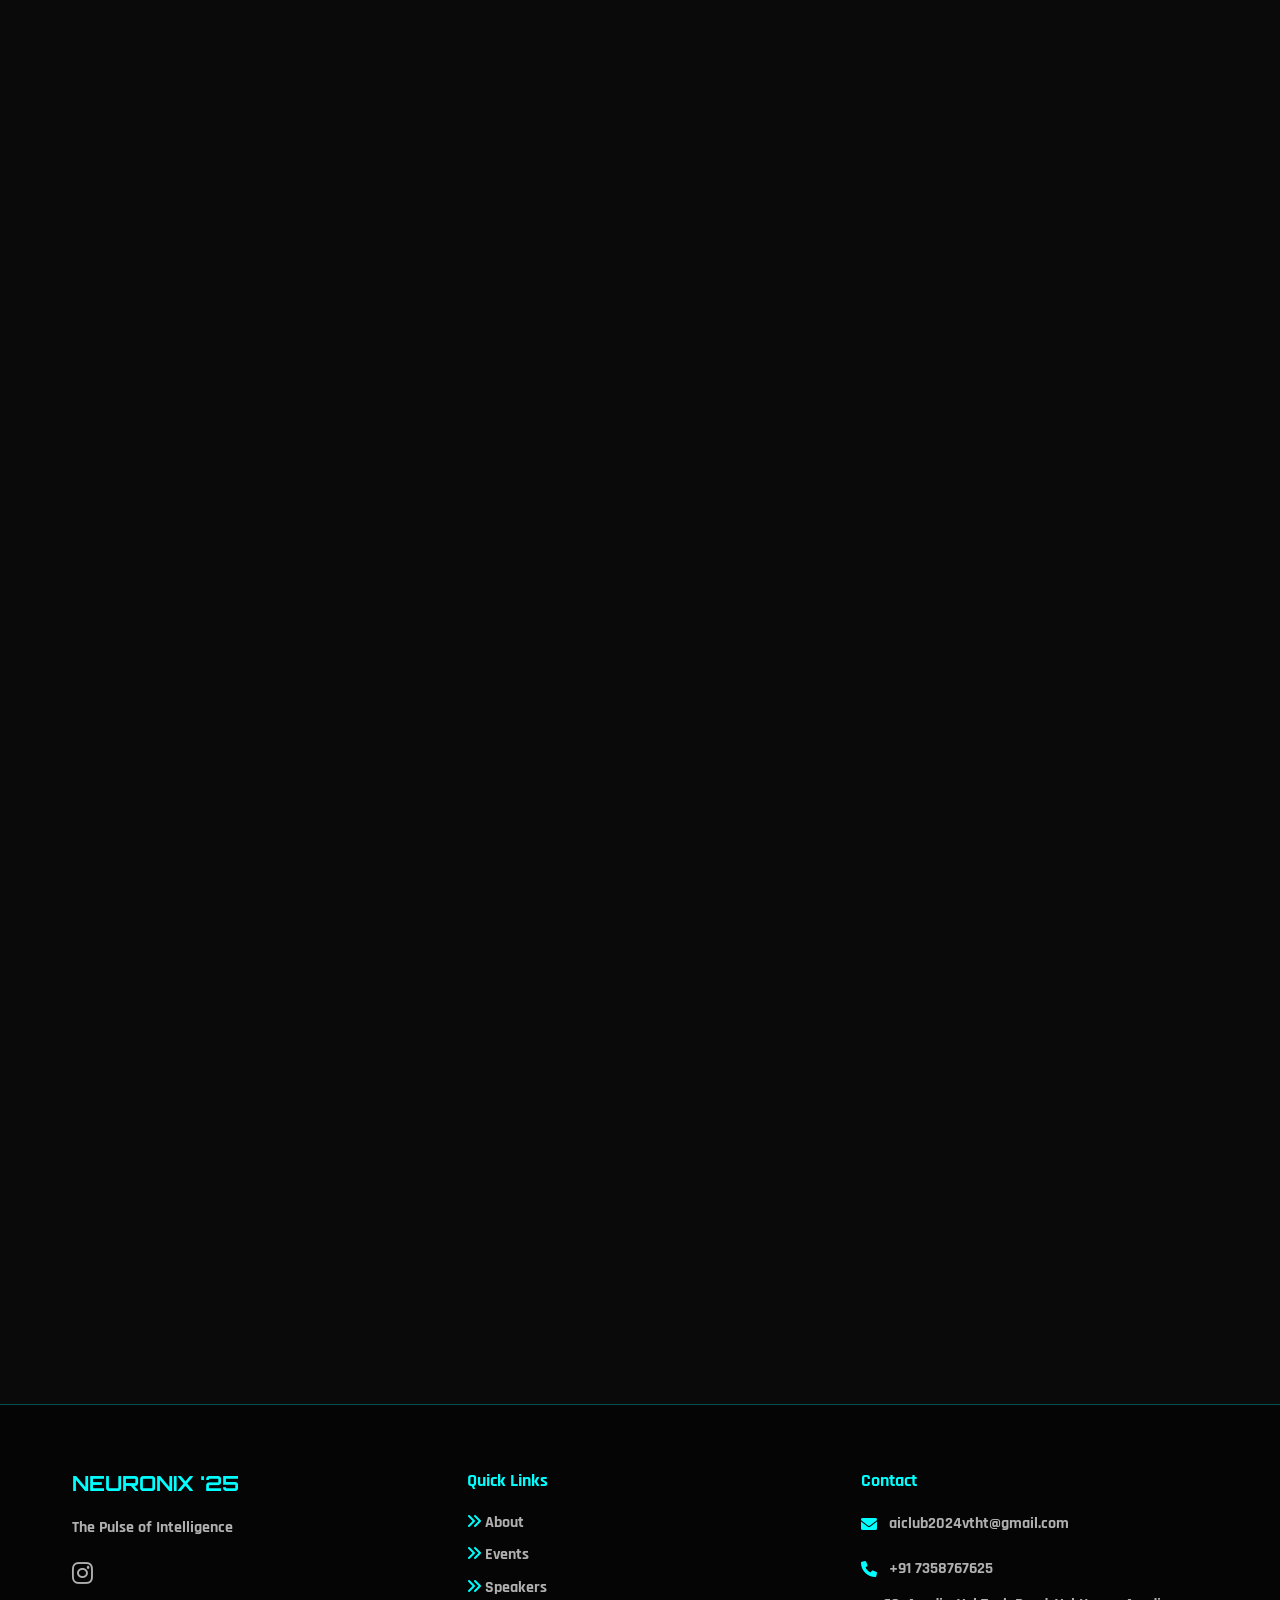
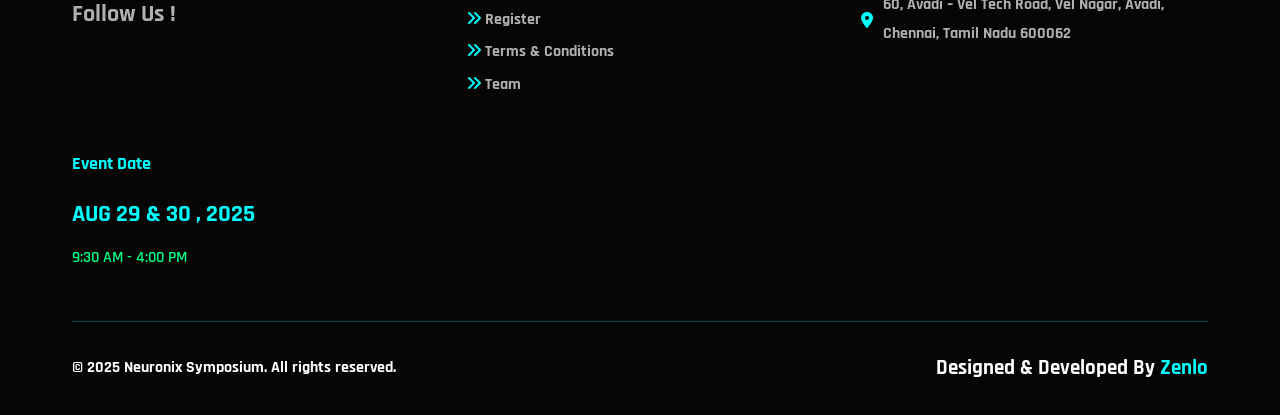
==== commit a73e8bd7: "details added" ====
--- a/index.html
+++ b/index.html
@@ -175,27 +175,17 @@
                                         <strong>Description:</strong> <br>
 The Paper Presentation event offers a platform for showcase their innovative ideas, research insights, or project outcomes through a technical paper. Topics can cover any domain within Artificial Intelligence and its applications, including Machine Learning, Data Science, Natural Language Processing, Computer Vision, AI in industry, society, and emerging technologies. The goal is to encourage original thinking, real-world relevance, and technical communication.
 <br> <br>
-<strong>Rules and Guidelines:</strong> <br>
-
-Participation can be team of 3 - 5 members.
-<br>
-Abstract submission is mandatory (PDF format, maximum 300 words).
-<br><br>
-Final paper (if applicable) should follow IEEE or standard technical paper format (maximum 6 pages).
-<br><br>
-Participants must use slides (PPT or PDF format) for presentation and bring them on a USB drive.
-<br><br>
-<strong>Presentation Time:</strong><br>
- 7 minutes + 3 minutes for Q&A.
-<br>
-All content must be original. Plagiarism will result in disqualification.
-<br><br>
-All team members must be present during the session.
-<br><br>
-Judges’ decisions will be final.
-<br>
-Certificates will be awarded to all presenting participants.
-
+<strong>Rules & Guidelines:</strong> <br>
+
+•⁠  ⁠Team size should be 3 to 5 members. <br>
+•⁠  ⁠Abstract must be in PDF format with a maximum of 300 words (compulsory). <br>
+•⁠  ⁠Final paper, if required, should follow IEEE or a standard format and not exceed 6 pages. <br>
+•⁠  ⁠Presentation should be in PPT or PDF format and brought on a pen drive. <br>
+•⁠  ⁠Each team will have 7 minutes to present followed by 3 minutes for Q&A. <br>
+•⁠  ⁠All content must be original; plagiarism will result in disqualification. <br>
+•⁠  ⁠All team members must be present during the session. <br>
+•⁠  ⁠Judges’ decision will be final. <br>
+•⁠  ⁠Certificates will be provided to all participants who present. <br>
 
                                     </div>
                                 </li>
@@ -203,76 +193,75 @@
                                     Poster Presentation
                                     <div class="event-description">
                                         <strong>Description:</strong><br>
-The Poster Presentation event invites participants to visually present their innovative ideas, projects, or research through engaging and informative posters. Topics can include areas such as AI in Everyday Life and AI Beyond the Human. This format encourages concise yet impactful communication of concepts, promoting creative thinking and real-world relevance. <br><br>
-
-<strong>Rules and Guidelines:</strong> <br>
-
+The Poster Presentation event invites participants to visually present their innovative ideas, projects, or research through engaging and informative posters. Topics can include areas such as AI in Everyday Life and AI Beyond the Human. This format encourages concise yet impactful communication of concepts, promoting creative thinking and real-world relevance.
+ <br><br>
+
+<strong>Rules & Guidelines:</strong> <br>
 •⁠  ⁠Each team must consist of 2 participants only (no individual or larger teams allowed). <br>
-•⁠  ⁠Posters must be printed in A2 or A1 size and brought to the venue. <br>
-•⁠  ⁠Explanation Time: Maximum 5 minutes per team during evaluation. <br>
-•⁠  ⁠Both team members must be present during their session. <br><br>
-
-Judges’ decisions will be final. <br>
-Certificates will be awarded to all presenting participants. <br>
+•⁠  ⁠Posters must be the team’s own work. Plagiarism or using someone else’s poster design is not allowed.  <br>
+•⁠  ⁠Abstract submission is not required for poster presentations.  <br>
+•⁠  ⁠Posters must be printed in A2 or A1 size and brought to the venue.  <br>
+•⁠  ⁠Poster making at the venue is strictly not allowed.  <br>
+•⁠  ⁠Explanation Time: Maximum 5–7 minutes per team during evaluation.  <br>
+•⁠  ⁠Both team members must be present during their session.  <br>
+•⁠  ⁠Posters will be evaluated based on Creativity, Relevance, Visual Appeal, and Clarity of Presentation.  <br>
+•⁠  ⁠The poster content must be in English.  <br>
+•⁠  ⁠No offensive, copyrighted, or unrelated content should be included.  <br>
+•⁠  ⁠Teams must arrive 30 minutes before their slot to set up their posters.  <br>
+•⁠  ⁠Entry Fee: Comes under Duo Pass - ₹350.  <br>
+•⁠  ⁠Certificates will be awarded to both winners and all participants. <br>
                                     </div>
                                 </li>
                                 <li class="event-item">
                                     Prompt War
                                     <div class="event-description">
-                                        <strong>Description:</strong> <br>
-In this AI-powered challenge, participants will showcase their skill in prompt engineering—the craft of designing effective and intelligent instructions for AI models. From solving logical puzzles to generating creative content, participants must think quickly and communicate clearly to get the best possible outputs from the AI. It’s not just what you say—it’s how you prompt it. <br>
-
-<br><strong>Rules and Guidelines:</strong> <br>
-
-
-This is an individual event. <br>
-
-Prompts will be crafted live based on specific tasks or categories, such as creative writing, code generation, summarization, image generation (if applicable), etc. <br>
-
-AI outputs will be generated and evaluated in real-time using pre-set models/tools provided by the organizers. <br> <br>
-
-Each participant will be given 3 different tasks, with a fixed time limit (e.g., 5 minutes per prompt). <br> <br>
-
-Participants must submit their final prompt and the corresponding output within the allotted time. <br> <br>
-
-Evaluation will be based on the effectiveness, creativity, and relevance of the prompt-output pair. <br> <br>
-
-Judges’ decisions will be final. Certificates will be issued to winners and participants.
+                                        <strong>Description:</strong> 
+ <br>Prompt War is a solo AI image-generation challenge where participants must craft the perfect prompt to recreate given reference images. With only a few minutes per image, the event tests creativity, precision, and quick thinking in prompt engineering.<br>
+
+<br><strong>Rules & Guidelines:</strong> <br>
+
+
+•⁠  ⁠This is a solo event – only individual participation is allowed. <br>
+•⁠  ⁠Five images will be shown one by one during the event. <br>
+•⁠  ⁠For each image, participants have 3–5 minutes to submit their prompt. <br>
+•⁠  ⁠Prompts must be in English, clear, and relevant to the shown image. <br>
+•⁠  ⁠Only the event’s provided AI tool/system can be used – no phones or external help. <br>
+•⁠  ⁠Generated images must not contain offensive, violent, or discriminatory content. <br>
+•⁠  ⁠One attempt per image – no retries allowed. <br>
+•⁠  ⁠Judging: Accuracy (50%), Clarity (20%), Creativity (20%), Time (10%). <br>
+•⁠  ⁠Tie-breaker: Extra image with a 3-minute time limit. <br>
+•⁠  ⁠Disqualification for plagiarism, pre-written prompts, or misconduct. <br> 
+•⁠  ⁠Certificates will be awarded to both winners and all participants. <br>
                                     </div>
                                 </li>
                                 <li class="event-item">
                                     TechRiddle
                                     <div class="event-description">
-                                        <strong>Description:</strong>
-Techriddle is a fast-paced and brain-teasing event where participants must decode riddles, puzzles, and clues related to technology, computer science, AI, and the digital world. Whether it’s cracking logic-based challenges or identifying tech tools from cryptic hints, this event will test your wit, problem-solving ability, and tech-savviness under pressure. <br><br>
-
-<strong>Rules and Guidelines:</strong> <br>
-
-This is an individual event.
-Participants will be presented with a series of tech-based riddles or puzzles—ranging from logical reasoning to decoding abbreviations, identifying tech personalities, or solving coding-themed brainteasers.
-<br><br>
-<strong>Each participant will get:</strong><br>
-5 riddles/tasks in total
-Fixed time limit (e.g., 15 minutes) to solve and submit answers.
-<br><br>
-Riddles may include formats such as:
-Cryptic tech phrases. Visual/code-based hints. Logical deduction puzzles
-<br><br>
-“Guess the gadget/person/language/tool” style questions, Use of mobile phones, internet, or external help is strictly prohibited.
-<br><br>
-Judges’ decisions are final.
-Certificates will be issued to winners and participants.
+                                        <strong>Description:</strong> <br>
+Techriddle is a fast-paced and brain-teasing event where participants must decode riddles, puzzles, and clues related to technology, computer science, AI, and the digital world. Whether it’s cracking logic-based challenges or identifying tech tools from cryptic hints, this event will test your wit, problem-solving ability, and tech-savviness under pressure.
+ <br><br>
+
+<strong>Rules & Guidelines:</strong> <br>
+
+•⁠  ⁠Totally 30 Questions will be given and each participant recieves 30 Minutes as their Time Limit. <br>
+•⁠  ⁠The Duo which got most of the Answers right with the time limit or within the time limit will be announced as the Winner of this Event. <br>
+•⁠  ⁠Mobile Phones , Tablets, Smart Watches or Any other Electronic gadgets are not allowed and stricly prohibited in the event environment. <br>
+•⁠  ⁠If any found , A Warning will be given. If it Repeats , that duo will be disqualified without any Consideration. <br>
+•⁠  ⁠You can keep your items in your bag and please do put your mobile phones in Silent Mode or Airplane Mode. <br>
+•⁠  ⁠Judges decision is the Final Decision. <br>
+•⁠  ⁠Certificates will be awarded to both winners and all participants. <br>
+•⁠  ⁠Make sure that you've installed Buzzer App - <a class="glow-link" style="color: aqua;" href="https://play.google.com/store/apps/details?id=com.calidad.buzzer">https://play.google.com/store/apps/details?id=com.calidad.buzzer</a> 
                                     </div>
                                 </li>
                             </ul>
 
                         </div>
                     </div>
-                    <div class="card-back">
+                    <!-- <div class="card-back">
                         <h3>About Day 1</h3>
                         <p>Experience the cutting-edge of technology with AI-focused workshops, research presentations, and thrilling tech challenges.</p>
                         <button class="view-more-btn" data-sound="modal">Register</button>
-                    </div>
+                    </div> -->
                 </div>
 
                 <div class="event-card hologram-card" data-event="Day2">
@@ -288,127 +277,126 @@
                                     Group Dance
                                     <div class="event-description">
                                         <strong>Description:</strong><br>
-Get ready to set the stage on fire! Group Dance is a high-energy event where rhythm meets creativity. Teams of passionate dancers will showcase their coordination, expressions, and choreography as they compete to impress the audience and judges. Whether it’s classical, hip-hop, fusion, or freestyle—bring your best moves and steal the spotlight!
+Get ready to set the stage on fire! Group Dance is a high-energy event where rhythm meets creativity. Teams of passionate dancers will showcase their coordination, expressions, and choreography as they compete to impress the audience and judges. Whether it’s classical, hip-hop, fusion, or freestyle bring your best moves and steal the spotlight!
+
 <br><br>
-<strong>Rules and Guidelines:</strong><br>
-This is a team event. <br>
-Each team can have 3 - 5 members. <br><br>
-
-<strong>Performance Time:</strong>
-Maximum: 6 minutes
-<br><br>
-Props are allowed, but teams must bring their own and ensure safety.
-<br><br>
-Music must be submitted in MP3 format atleast 2 days before the event to the cordinator.
-<br><br>
-Judges’ decisions are final. <br>
-Certificates will be provided to winners and participants.
+<strong>Rules & Guidelines:</strong><br>
+•⁠  ⁠Each team must have 3 to 7 members. <br>
+•⁠  ⁠Maximum performance time: 6 minutes. <br>
+•⁠  ⁠Song track must be in MP3 format on a pen drive (mandatory) and also emailed to <a style="color: aqua;" href="mailto:neuronixgroupdance2025@gmail.com" class="glow-link">neuronixgroupdance2025@gmail.com</a> with your team name (email is for transfer only, not for direct playing). <br>
+•⁠  ⁠Props are allowed but must be arranged by participants and used safely without damaging the stage. <br>
+•⁠  ⁠Obscene gestures, inappropriate costumes, or offensive lyrics will lead to immediate disqualification. <br>
+•⁠  ⁠Exceeding the time limit will result in point deductions. <br>
+•⁠  ⁠Any indecent or violent behavior backstage or on stage will not be tolerated. <br>
+•⁠  ⁠Judges’ decision is final and binding. <br>
+•⁠  ⁠Certificates will be awarded to both winners and all participants. <br>
                                     </div>
                                 </li>
                                 <li class="event-item">
                                     Talent Show
                                     <div class="event-description">
                                         <strong>Description:</strong><br>
-Everyone has a spark—Show Off is your stage to let it shine! Whether it’s dancing, singing, mimicry, beatboxing, stand-up comedy, or any other special skill, this event is all about celebrating individuality and talent. Step up solo, bring your best, and own the spotlight in front of an enthusiastic crowd!
+A stage to showcase your unique skills, Be it singing, dancing, acting, miming, or any other special talent. Step up, shine, and let your creativity speak for itself!
+
 <br><br>
-<strong>Rules and Guidelines:</strong><br>
-This is an individual event. <br>
-Participants can perform any one talent of their choice, such as:
-<br><br>
-Dance. Singing. Mimicry. Beatboxing. Stand-up comedy. Instrumental music. Poetry or storytelling. Magic tricks or other unique personal skills
-<br><br>
-<strong>Performance Time:</strong><br>
-Maximum: 6 minutes
-<br><br>
-Music tracks or supporting materials (if needed) must be submitted 2 days before the event in MP3 or standard format to the cordinator. Props are allowed but must be brought by the participant.
-<br><br>
-Judges’ decisions are final. Certificates will be given to winners and participants.
+<strong>Rules & Guidelines:</strong><br>
+•⁠  ⁠Maximum 5 Mins / Minimum 2 Mins of Performace <br>
+•⁠  ⁠No Vulgar Language or Refference  <br>
+•⁠  ⁠Only Solo Performance. <br>
+•⁠  ⁠If you're Going to Dance or Sing or Act or Mime , must submit the Background Track at this email <a style="color: aqua;" href="mailto:atjunhari51671@gmail.com" class="glow-link">atjunhari51671@gmail.com</a>   and also required to carry a Copy with themselves in a Pendrive. <br>
+•⁠  ⁠Judge's decision is the final decision. <br>
+•⁠  ⁠Certificates will be awarded to both winners and all participants. <br>
                                     </div>
                                 </li>
                                 <li class="event-item">
                                     Mic for a Minute (JAM)
                                     <div class="event-description">
-                                        <strong>Description:</strong>
-Ready. Set. Speak! Mic for a Minute is a thrilling test of spontaneity, fluency, and presence of mind. Participants must speak non-stop for one minute on a surprise topic—without repetition, hesitation, or deviation. It’s a fun, fast-paced event that challenges your wit, vocabulary, and ability to think on your feet! <br><br>
-
-<strong>Rules and Guidelines:</strong>
-This is an individual event.
-Topics will be given on the spot. Each participant must speak continuously for 1 minute on the assigned topic.
-<br><br>
-The goal is to avoid:
-Repetition (no repeating words or ideas). Hesitation (no unnatural pauses, fillers like "um", "uh"). Deviation (stay on the topic without straying). A moderator will monitor errors. Participants will be stopped if they break a rule.
-<br><br>
-
-Top scorers may face a final JAM round for the title. <br>
-Judges’ decisions are final. <br>
-Certificates will be issued to winners and participants.
+                                        <strong>Description:</strong> <br>
+A thrilling test of spontaneity, fluency, and presence of mind. Participants must speak continuously for one minute on a surprise topic. No repetition, hesitation, or deviation allowed. A fast-paced, fun event that challenges wit, vocabulary, and quick thinking.
+ <br><br>
+
+<strong>Rules & Guidelines:</strong> <br>
+•⁠  ⁠Individual event – one speaker at a time. <br>
+•⁠  ⁠Topics given on the spot – no prior preparation. <br>
+•⁠  ⁠Speak non-stop for 1 minute on the given topic. <br>
+•⁠  ⁠Avoid the 3 JAM violations. <br>
+•⁠  ⁠No repeating words or ideas. <br>
+•⁠  ⁠No unnatural pauses or fillers (e.g., “um”, “uh”). <br>
+•⁠  ⁠Stay on topic; don’t wander off. <br>
+•⁠  ⁠A moderator will track errors and stop the participant upon violation. <br>
+•⁠  ⁠Top scorers may enter a final JAM round for the winner’s title. <br>
+•⁠  ⁠Judges’ decisions are final. <br>
+•⁠  ⁠Certificates will be issued to winners and participants. <br>
                                     </div>
                                 </li>
                                 <li class="event-item">
                                     Lyrics Hub
                                     <div class="event-description">
-                                        <strong>Description:</strong>
-Think you know your favorite songs inside out? LyricsHub is the ultimate lyrical challenge where participants must identify songs from incomplete lines, twisted phrases, or hummed tunes. Whether you're a pop lover, a classical fan, or a Bollywood buff, your lyrical memory and music sense will be put to the test! <br><br>
-
-<strong>Rules and Guidelines:</strong>
-This is a duo event.
-<br>
-Participants will be given audio clips, text snippets, or jumbled lyrics from popular songs.
-<br><br>
-Each participant/team will face a set of 5 challenges: <br>
-Identify the song name and/or artist.Complete the missing lyrics.Unjumble the lyrics. Guess the song from a humming/audio clip. Rapid-fire round (optional/finalists only)
-<br><br>
-Time limit: Around 30 seconds per question.
-<br><br>
-No use of mobile phones or external help. Any such attempt will lead to disqualification. <br>
-Bonus points for accuracy in lyrics  Judges’ decisions are final.Certificates will be awarded to winners and participants.
+                                        <strong>Description:</strong> <br>
+Think you know your favorite songs inside out? LyricsHub is the ultimate lyrical challenge where participants must identify songs from incomplete lines, twisted phrases, or hummed tunes. Whether you're a pop lover, a classical fan, or a Bollywood buff, your lyrical memory and music sense will be put to the test!
+ <br><br>
+
+<strong>Rules & Guidelines:</strong> <br>
+•⁠  ⁠Round 1 : Finding the song by using the pictures <br>
+Description: we will give four to five images by using these images you have to connect the images to find a song  <br>
+•⁠  ⁠Round 2: Finding the missing lyrical word. <br>
+Description: we will give the half of the song and then after 10 or 15 lines  there will be a missing word and you have to find that word . Only one chance for each group no second chance will be given  <br>
+•⁠  ⁠Round 3 : Finding the background music  <br>
+Description : we will provide the background music ,by using that bgm you have to find the song  <br>
+•⁠  ⁠Duration for single round : 20 seconds for each round <br>
+•⁠  ⁠Certificates will be awarded to both winners and all participants. <br>
                                     </div>
                                 </li>
                                 <li class="event-item">
                                     Connection
                                     <div class="event-description">
                                         <strong>Description:</strong><br>
-Connection is a mind-bending quiz event where logic meets creativity. Participants are presented with a series of clues—images, words, symbols, or phrases—and must find the hidden link that connects them all. It’s not just about what you see—it’s about how you think. Decode, connect, and conquer! <br><br>
-
-<strong>Rules and Guidelines:</strong>
-This is a duo event.<br>
-
-The event consists of multiple rounds such as: <br>
-
-<strong>Visual Round:</strong> Identify the common connection between 4–5 images. <br>
-<strong> Each round have 10 Questions. </strong> <br>
-Final Rapid Connect Round (for top-scoring teams): Quick-fire connections with increasing difficulty.
-<br><br>
-Each question will have a time limit (e.g., 30–60 secs). <br>
-No use of mobile phones or internet during the event. Judges’/Quizmaster's decisions are final. Certificates will be given to winners and participants.
+"Connections" is a fun and engaging puzzle game where players group a set of clues into four categories based on their hidden relationships. It tests observation, reasoning, and teamwork as participants race against time to find the correct connections. Perfect for sharpening quick thinking while enjoying a friendly challenge!"
+ <br><br>
+
+<strong>Rules & Guidelines:</strong> <br>
+•⁠  ⁠Each team consists of 2 players. <br>
+•⁠  ⁠Teams cannot switch members once the game starts. <br>
+•⁠  ⁠Each round provides 16 clues (words, phrases, names, etc.). <br>
+•⁠  ⁠Clues can belong to categories like movies, food, places, people, or technical terms. <br>
+•⁠  ⁠Discuss with your partner and arrange the clues into 4 correct groups. <br>
+•⁠  ⁠Only one category guess can be submitted at a time. <br>
+•⁠  ⁠If a guess is wrong, you may try again until the time runs out. <br>
+•⁠  ⁠Time Limit: Each round is 5 minutes long. Teams must submit their final grouping before the timer ends. <br>
+•⁠  ⁠Scoring: +10 points for each correct category found. +5 bonus points for finishing all 4 categories before time ends. <br>
+•⁠  ⁠No negative points for wrong guesses. <br>
+•⁠  ⁠No mobile phones, internet search, or help from the audience. <br>
+•⁠  ⁠Any cheating will lead to instant disqualification. <br>
+•⁠  ⁠Certificates will be issued to winners And participants <br>
                                     </div>
                                 </li>
                                 <li class="event-item">
                                     Haunt & Hunt – Treasure Hunt
                                     <div class="event-description">
                                         <strong>Description:</strong><br>
-Step into the spine-chilling world of Haunt & Hunt, a solo thriller challenge where participants race against time through a series of ghost-themed tasks and riddles. This isn’t a typical treasure hunt—there are no multiple locations. Everything happens within a fixed haunted zone filled with scary content, and mind-bending clues. Designed for individual participants, the event tests your logic, observation, and courage in a haunted atmosphere.
+Haunt and Hunt is a thrilling solo challenge where participants race against time to complete a series of spooky, fun, and brain-teasing tasks. From quick physical activities to sharp observation tests, each clue must be solved in sequence without any external help. The fastest participant to crack all clues wins, with certificates for both winners and participants.
+
 <br><br>
-<strong>Rules and Guidelines:</strong> <br>
- This is a solo event—only one participant per entry. <br>
-Event will involve quick 1–2 minute tasks, including logic-based riddles, spooky challenges, and physical or observation tasks. <br>
-<br><br>
-No external help or mobile phones allowed. <br>
-All clues must be solved in order. Damaging props or tampering with other participants' clues will lead to immediate disqualification. <br>
-The first participant to find with correct answers will be declared the winner. <br>
-Certificates will be awarded to both winners and all participants. <br>
-Judges’ decisions are final. <br>
+<strong>Rules & Guidelines:</strong> <br>
+ •⁠  ⁠This is a solo event—only one participant per entry. <br>
+•⁠  ⁠Event will involve quick 1–2 minute tasks, including spooky challenges, and physical or observation tasks. <br>
+•⁠  ⁠No external help or mobile phones allowed.  <br>
+•⁠  ⁠All clues must be solved in order.  <br>
+•⁠  ⁠Damaging props or tampering with other participants' clues will lead to immediate disqualification. <br>
+•⁠  ⁠The first participant to find with correct answers will be declared the winner. <br>
+•⁠  ⁠Certificates will be awarded to both winners and all participants. <br>
+
                                     </div>
                                 </li> 
                             </ul>
 
                         </div>
                     </div>
-                    <div class="card-back">
+                    <!-- <div class="card-back">
                         <h3>About Day 2</h3>
                         <p>Showcase your creativity and talent through diverse cultural activities, performances, and interactive entertainment events.</p>
                         <button class="view-more-btn" data-sound="modal">Register</button>
-                    </div>
+                    </div> -->
                 </div>
             </div>
         </div>
@@ -889,6 +877,36 @@
   </div>
 </section>
 
+<section id="speakers" class="speakers">
+        <div class="container">
+            <h2 class="section-title">
+                <span class="glitch" data-text="TRANSPORTATION">TRANSPORTATION</span>
+            </h2>
+            <div class="speakers-grid">
+                <div class="speaker-card holographic-id">
+                    <div class="id-header">
+                        <span class="access-level">Details</span>
+                        <!-- <span class="id-number">#001</span> -->
+                    </div>
+                    <div class="speaker-avatar">
+                        <div class="avatar-placeholder">
+                            <img src="assets/college/bus.webp" alt="" width="120px">
+                            <!-- <i class="fas fa-user"></i> -->
+                        </div>
+                        <div class="hologram-effect"></div>
+                    </div>
+                    <div class="speaker-info">
+                        <h3>Transportation available for avadi and other routes! </h3>
+                        <p class="title">For details: <br>
+Transportation (Preferably via WhatsApp/Call)
+</p>
+                        <p class="company"> ⁠Mr. Harikrisharaj S <br> <a class="glow-link" style="color: aqua;" href="tel:+919884411314">+91 98844 11314</a> , <a class="glow-link" style="color: aqua;" href="tel:+919445049409">+91 94450 49409</a> </p>
+                    </div>
+                </div>
+
+            </div>
+        </div>
+    </section>
     <!-- Footer -->
     <footer class="footer">
         <div class="neural-grid"></div>
--- a/styles.css
+++ b/styles.css
@@ -639,6 +639,8 @@
 .panel-content p {
     color: var(--text-secondary);
     line-height: 1.8;
+    text-align: justify;
+    text-justify: inter-word;
 }
 
 /* Events Section */
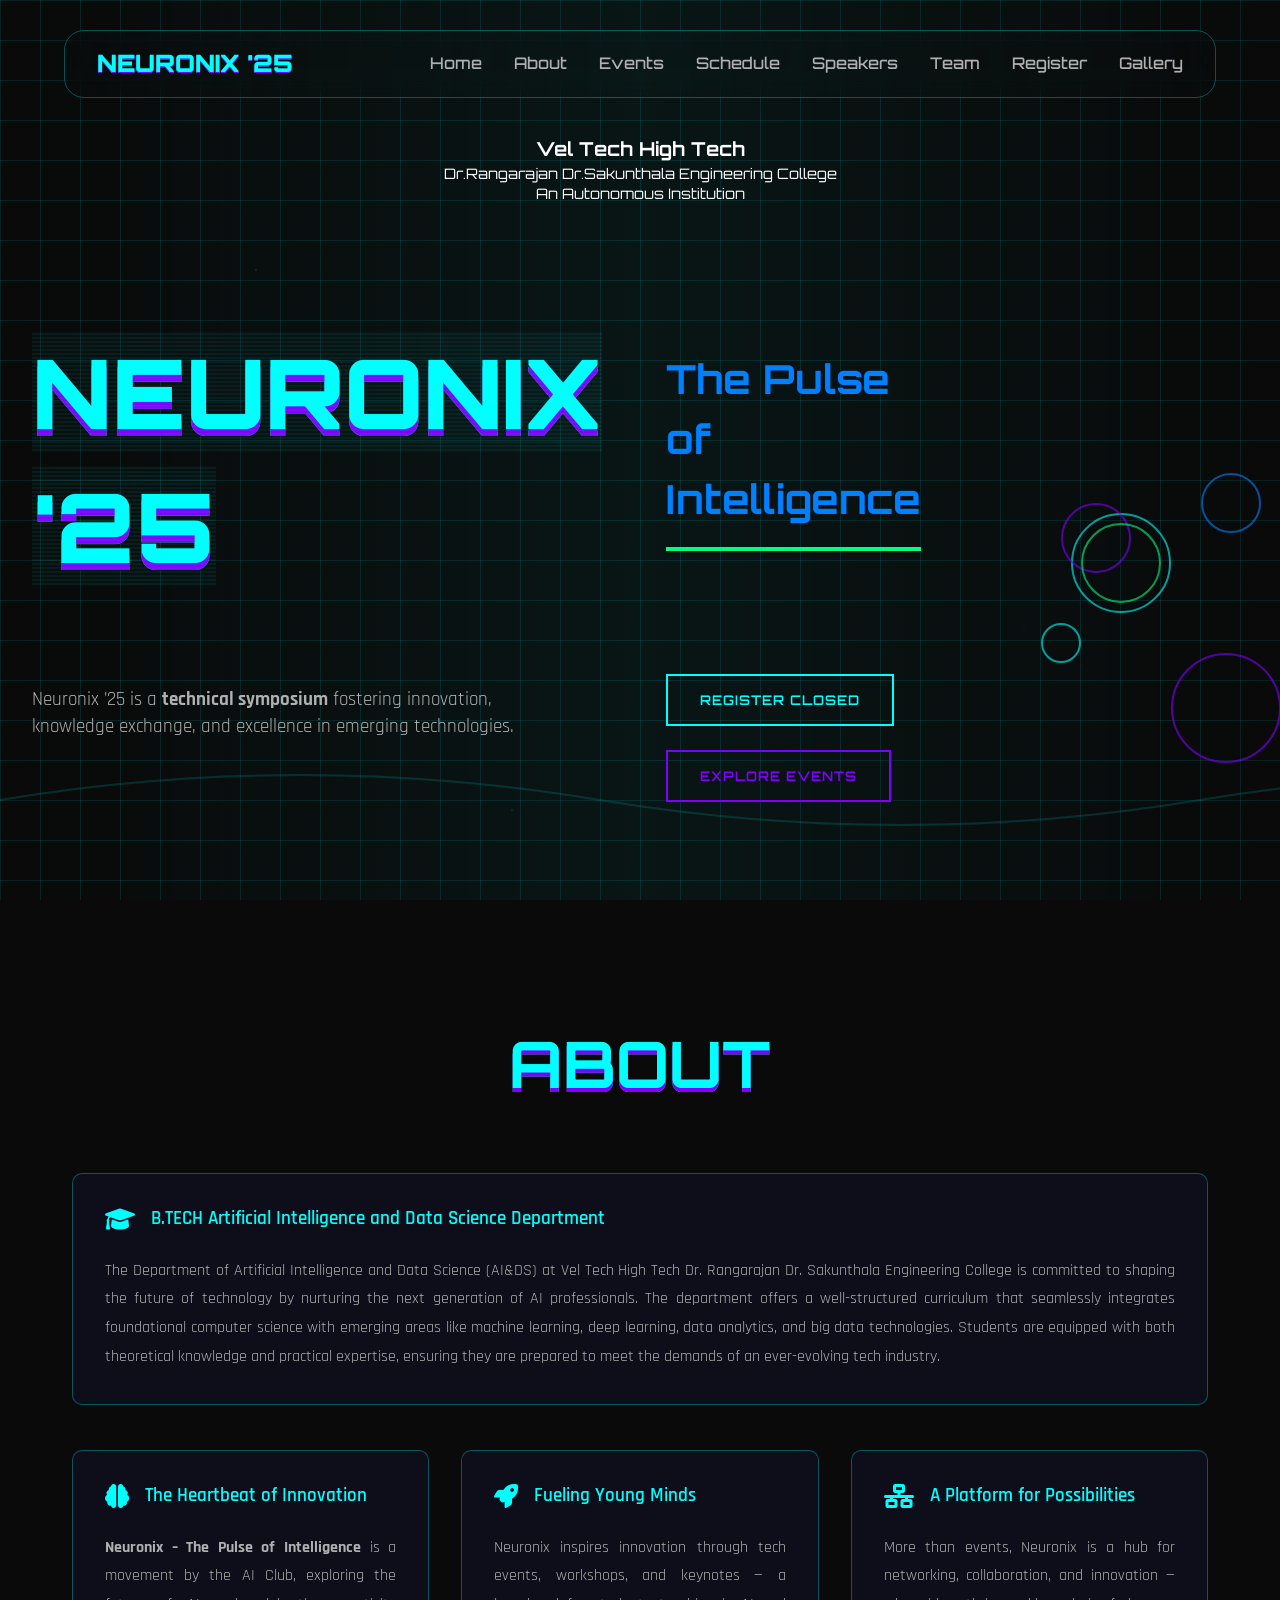
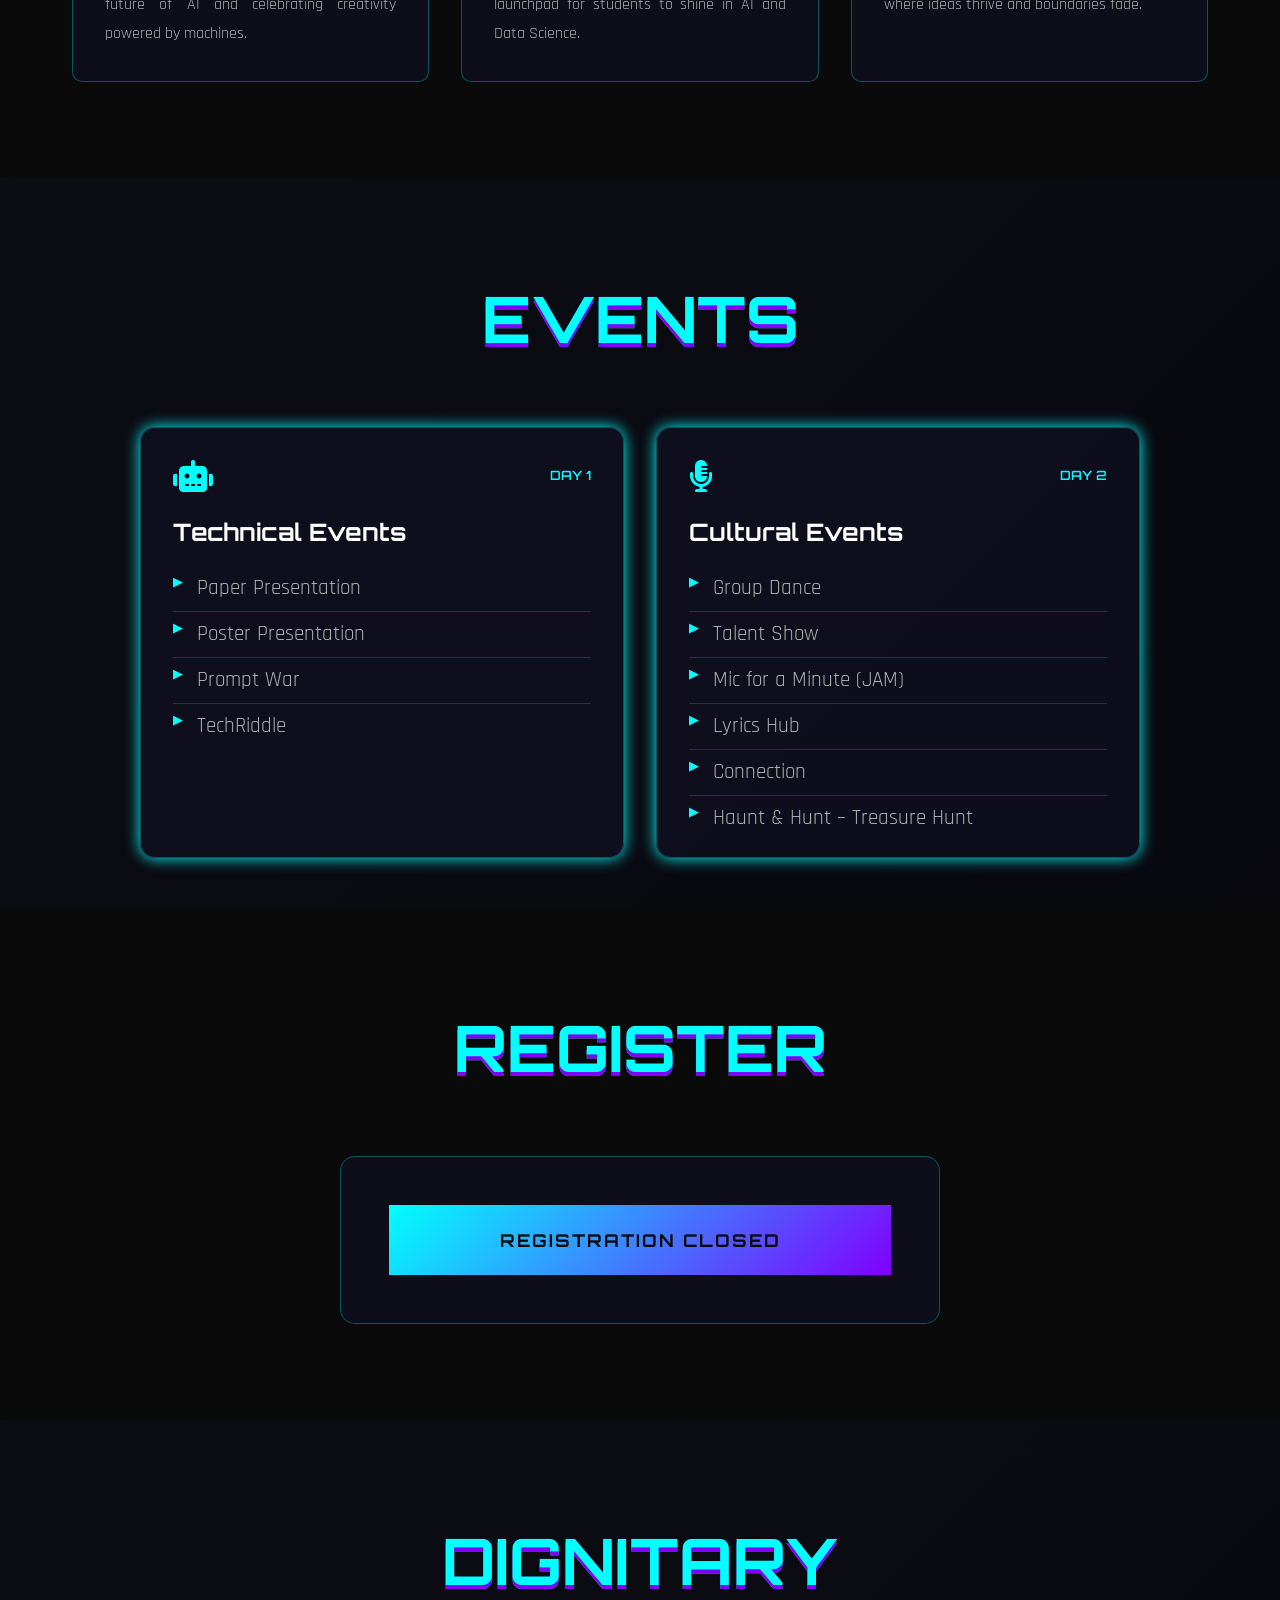
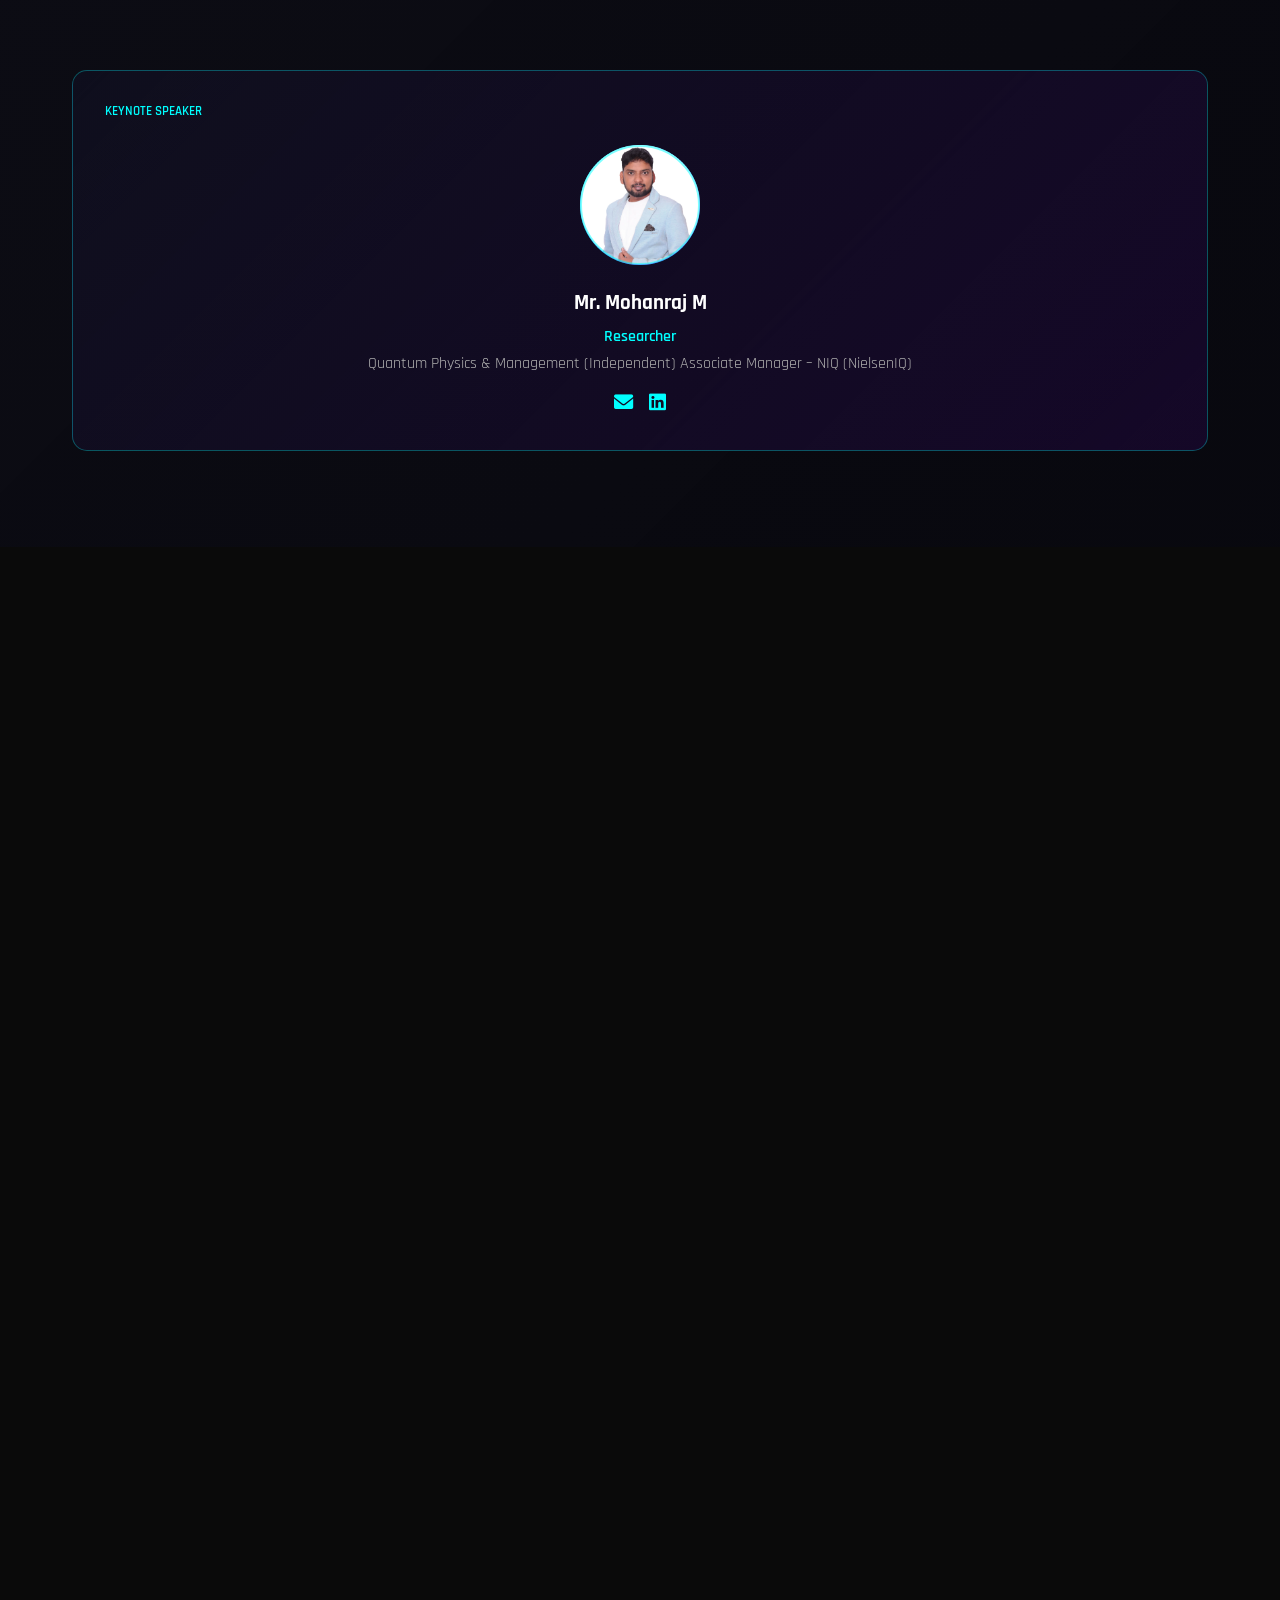
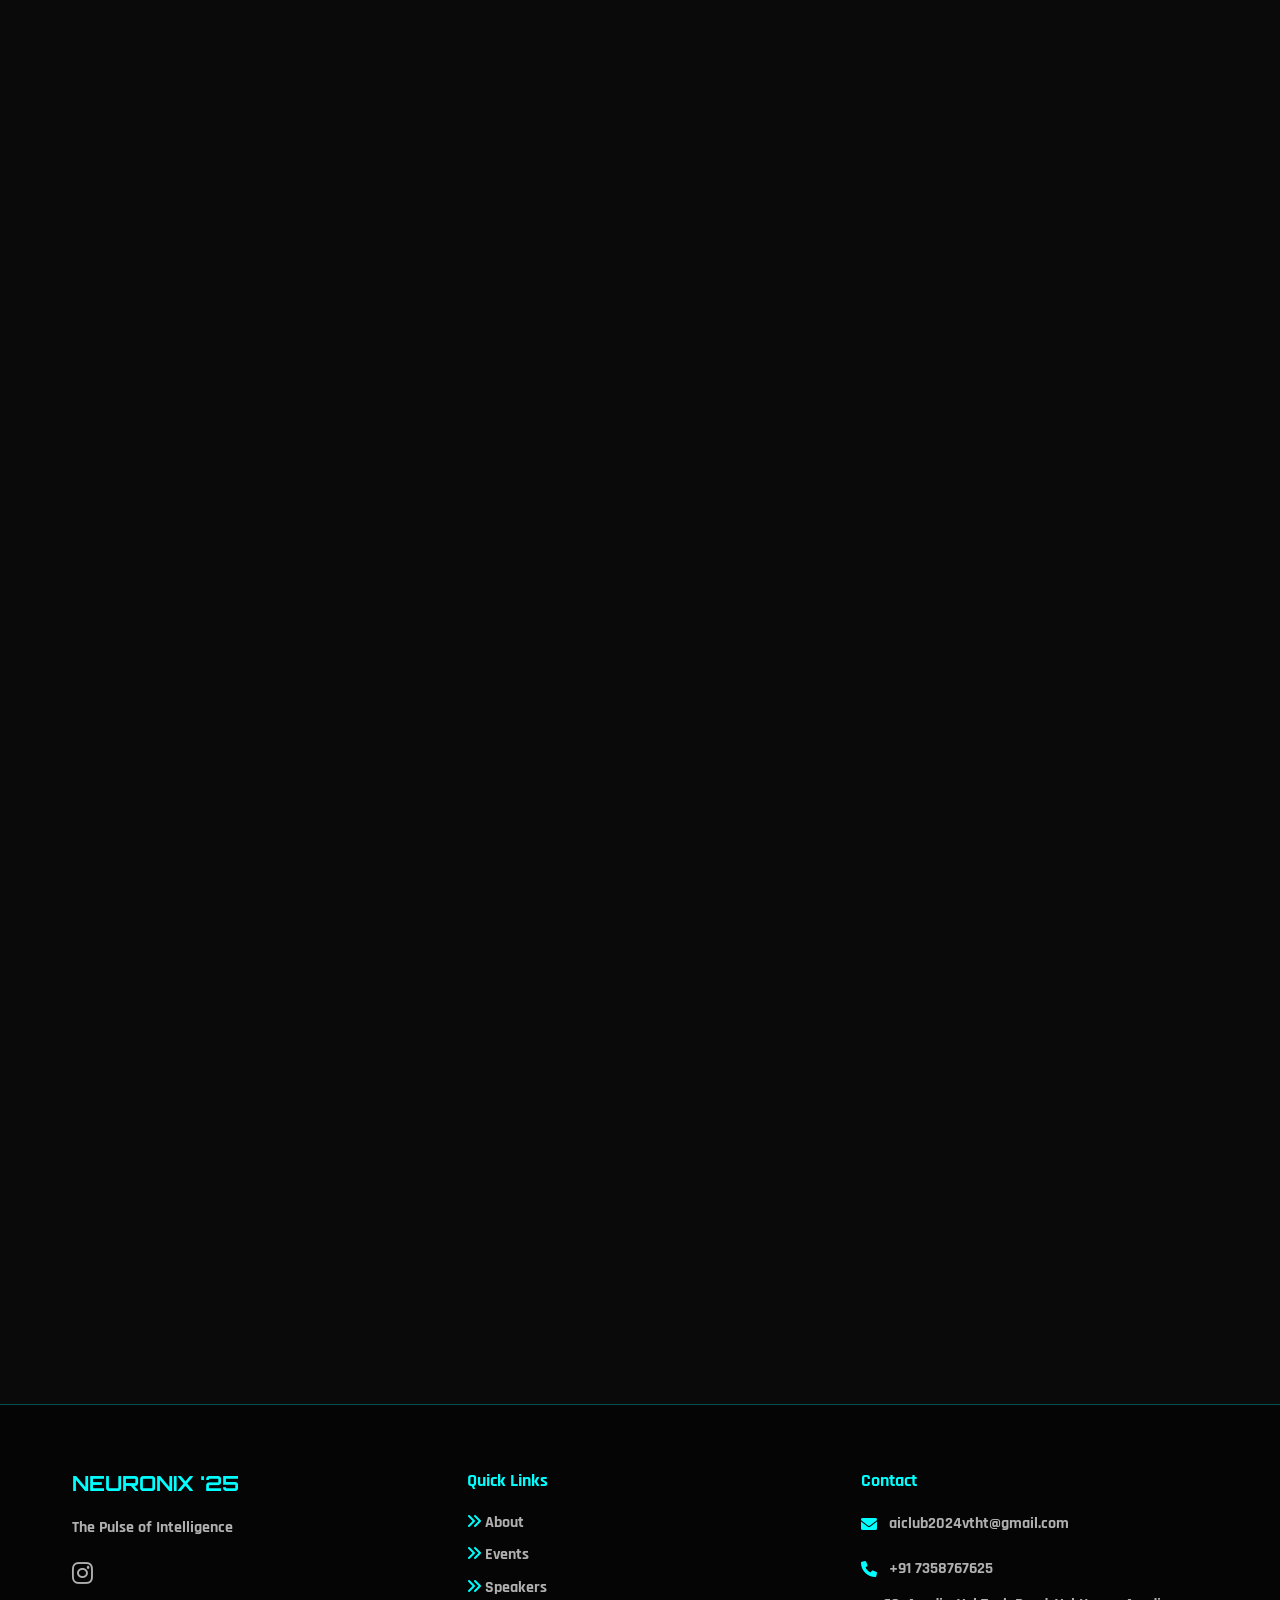
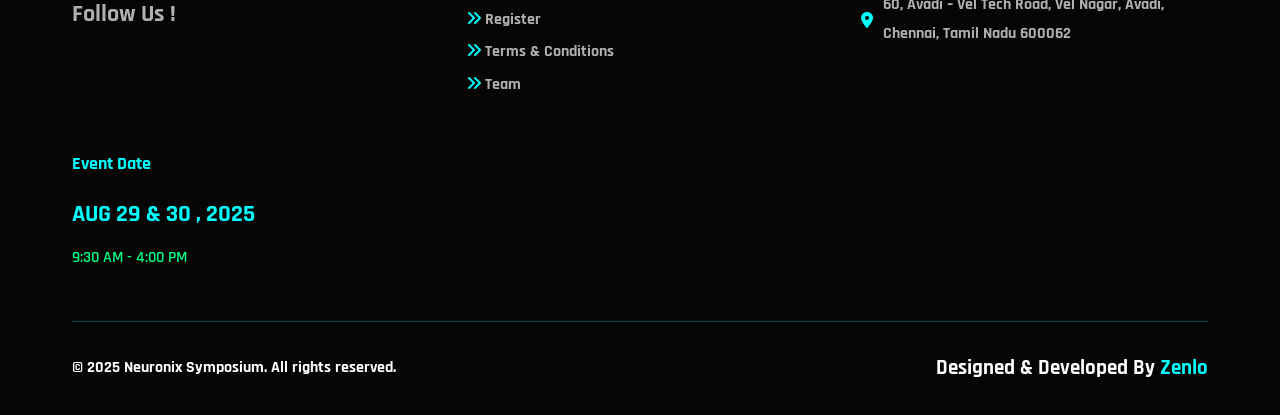
==== commit e0100e9b: "register closed" ====
--- a/index.html
+++ b/index.html
@@ -81,7 +81,7 @@
             </p>
             <div class="hero-buttons">
                 <button class="cyber-btn primary" data-sound="button">
-                    <span>Register Now</span>
+                    <span>Register Closed</span>
                     <div class="btn-glow"></div>
                 </button>
                 <button class="cyber-btn secondary" data-sound="button">
@@ -453,7 +453,7 @@
                     </div> -->
 
                     <button type="submit" class="cyber-btn submit-btn" data-sound="form">
-                        <span class="btn-text">INITIALIZE REGISTRATION</span>
+                        <span class="btn-text">REGISTRATION CLOSED</span>
                         <div class="btn-scanner"></div>
                         <div class="btn-glow"></div>
                     </button>
